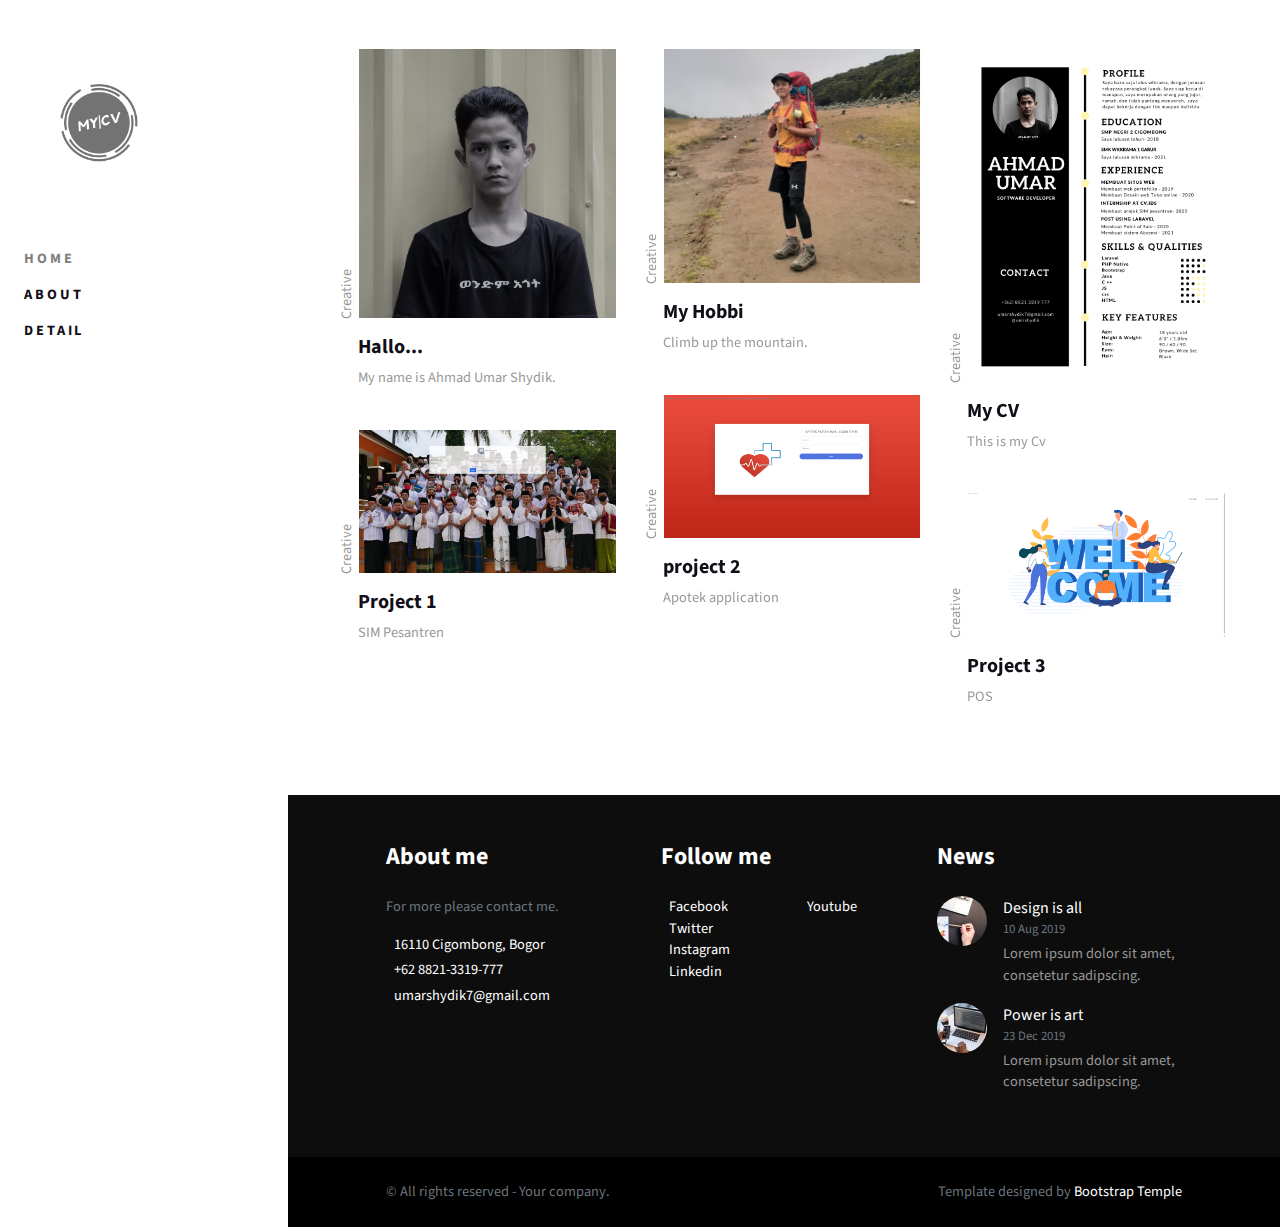
==== index.html @ 27495685 "awalan" ====
<!DOCTYPE html>
<html>
  <head>
    <meta charset="utf-8">
    <meta http-equiv="X-UA-Compatible" content="IE=edge">
    <title>Umar | Portofolio</title>
    <meta name="description" content="">
    <meta name="viewport" content="width=device-width, initial-scale=1">
    <meta name="robots" content="all,follow">
    <!-- Bootstrap CSS-->
    <link rel="stylesheet" href="vendor/bootstrap/css/bootstrap.min.css">
    <!-- Lightbox CSS-->
    <link rel="stylesheet" href="vendor/lightbox2/css/lightbox.min.css">
    <!-- Google fonts-->
    <link rel="stylesheet" href="https://fonts.googleapis.com/css?family=Source+Sans+Pro:400,700&amp;display=swap">
    <!-- theme stylesheet-->
    <link rel="stylesheet" href="css/style.default.css" id="theme-stylesheet">
    <!-- Custom stylesheet - for your changes-->
    <link rel="stylesheet" href="css/custom.css">
    <!-- Favicon-->
    <link rel="shortcut icon" href="img/favicon.png">
    <!-- Tweaks for older IEs--><!--[if lt IE 9]>
        <script src="https://oss.maxcdn.com/html5shiv/3.7.3/html5shiv.min.js"></script>
        <script src="https://oss.maxcdn.com/respond/1.4.2/respond.min.js"></script><![endif]-->
  </head>
  <body>
    <div class="sidebar">
      <div class="sidebar-inner d-flex flex-column">
        <div class="px-4 py-5"><a href="index.html"><img src="img/mycv (1).png" alt="" width="150"></a></div>
        <div class="sidebar-menu-holder flex-grow-1">
          <ul class="sidebar-menu list-unstyled">
            <li class="mb-2 pb-1">
              <!-- Link--><a class="sidebar-link h6 text-uppercase letter-spacing-2 font-weight-bold text-small active" href="index.html">Home</a>
            </li>
            <li class="mb-2 pb-1">
              <!-- Link--><a class="sidebar-link h6 text-uppercase letter-spacing-2 font-weight-bold text-small" href="text.html">About</a>
            </li>
            <li class="mb-2 pb-1">
              <!-- Link--><a class="sidebar-link h6 text-uppercase letter-spacing-2 font-weight-bold text-small" href="detail.html">Detail</a>
            </li>
          </ul>
        </div>
        <div class="px-4 py-3">
          <ul class="list-inline list-social mb-3">
            <li class="list-inline-item"><a class="reset-anchor" href="https://www.facebook.com/ahmadumar.sidik.5"><i class="fab fa-facebook-f"></i></a></li>
            <li class="list-inline-item"><a class="reset-anchor" href="https://twitter.com/umar38993152"><i class="fab fa-twitter"></i></a></li>
            <li class="list-inline-item"><a class="reset-anchor" href="https://www.instagram.com/umrshydik/"><i class="fab fa-instagram"></i></a></li>
            <li class="list-inline-item"><a class="reset-anchor" href="https://www.linkedin.com/in/umar-shydik-56b2a6204/"><i class="fab fa-linkedin"></i></a></li>
            
          </ul>
        </div>
      </div>
    </div>
    <div class="page-holder">
      <div class="px-4 d-block d-lg-none">
        <!-- navbar-->
        <header class="header">
          <nav class="navbar navbar-expand-lg navbar-light px-0">
            <button class="navbar-toggler navbar-toggler-right text-sm text-uppercase" type="button" data-toggle="collapse" data-target="#navbarSupportedContent" aria-expanded="false" aria-label="Toggle navigation">
              <svg class="svg-icon svg-icon-heavy svg-icon-sm text-dark">
                <use xlink:href="#menu-hamburger-1"> </use>
              </svg>
            </button><a class="navbar-brand" href="index.html"><img src="img/logo.svg" alt="" width="50"></a>
          </nav>
        </header>
      </div>
      <div class="px-4 py-5">
        <div class="container-fluid">
          <div class="masonry-wrapper">
            <div class="col-lg-4 col-md-6 grid-item mb-4">
              <div class="listing-item">
                <div class="position-relative">
                  <ul class="list-inline listing-tags m-0">
                    <li class="list-inline-item"><a class="reset-anchor font-weight-normal text-gray text-small" href="detail.html">Creative</a></li>
                  </ul><a class="reset-anchor d-block listing-img-holder" href="detail.html"><img class="img-fluid" src="img/portofolio.jpg" alt="">
                    <p class="mb-0 text-primary small d-flex align-items-center listing-btn"> <span>Look inside</span>
                      <svg class="svg-icon text-primary svg-icon-sm ml-2">
                        <use xlink:href="#arrow-right-1"> </use>
                      </svg>
                    </p></a>
                </div>
                <div class="py-3"><a class="reset-anchor" href="detail.html">
                    <h2 class="h5 listing-item-heading">Hallo...</h2></a>
                  <p class="text-small mb-0 listing-item-description">My name is Ahmad Umar Shydik.</p>
                </div>
              </div>
            </div>
            <div class="col-lg-4 col-md-6 grid-item mb-4">
              <div class="listing-item">
                <div class="position-relative">
                  <ul class="list-inline listing-tags m-0">
                    <li class="list-inline-item"><a class="reset-anchor font-weight-normal text-gray text-small" href="detail.html">Creative</a></li>
                  </ul><a class="reset-anchor d-block listing-img-holder" href="detail.html"><img class="img-fluid" src="img/saya.jpg" alt="">
                    <p class="mb-0 text-primary small d-flex align-items-center listing-btn"> <span>Look inside</span>
                      <svg class="svg-icon text-primary svg-icon-sm ml-2">
                        <use xlink:href="#arrow-right-1"> </use>
                      </svg>
                    </p></a>
                </div>
                <div class="py-3"><a class="reset-anchor" href="detail.html">
                    <h2 class="h5 listing-item-heading">My Hobbi</h2></a>
                  <p class="text-small mb-0 listing-item-description">Climb up the mountain.</p>
                </div>
              </div>
            </div>
            <div class="col-lg-4 col-md-6 grid-item mb-4">
              <div class="listing-item">
                <div class="position-relative">
                  <ul class="list-inline listing-tags m-0">
                    <li class="list-inline-item"><a class="reset-anchor font-weight-normal text-gray text-small" href="detail.html">Creative</a></li>
                  </ul><a class="reset-anchor d-block listing-img-holder" href="detail.html"><img class="img-fluid" src="img/CV.png" alt="">
                    <p class="mb-0 text-primary small d-flex align-items-center listing-btn"> <span>Look inside</span>
                      <svg class="svg-icon text-primary svg-icon-sm ml-2">
                        <use xlink:href="#arrow-right-1"> </use>
                      </svg>
                    </p></a>
                </div>
                <div class="py-3"><a class="reset-anchor" href="detail.html">
                    <h2 class="h5 listing-item-heading">My CV</h2></a>
                  <p class="text-small mb-0 listing-item-description">This is my Cv</p>
                </div>
              </div>
            </div>
            <div class="col-lg-4 col-md-6 grid-item mb-4">
              <div class="listing-item">
                <div class="position-relative">
                  <ul class="list-inline listing-tags m-0">
                    <li class="list-inline-item"><a class="reset-anchor font-weight-normal text-gray text-small" href="detail.html">Creative</a></li>
                  </ul><a class="reset-anchor d-block listing-img-holder" href="detail.html"><img class="img-fluid" src="img/4.png" alt="">
                    <p class="mb-0 text-primary small d-flex align-items-center listing-btn"> <span>Look inside</span>
                      <svg class="svg-icon text-primary svg-icon-sm ml-2">
                        <use xlink:href="#arrow-right-1"> </use>
                      </svg>
                    </p></a>
                </div>
                <div class="py-3"><a class="reset-anchor" href="detail.html">
                    <h2 class="h5 listing-item-heading">project 2</h2></a>
                  <p class="text-small mb-0 listing-item-description">Apotek application</p>
                </div>
              </div>
            </div>
            <div class="col-lg-4 col-md-6 grid-item mb-4">
              <div class="listing-item">
                <div class="position-relative">
                  <ul class="list-inline listing-tags m-0">
                    <li class="list-inline-item"><a class="reset-anchor font-weight-normal text-gray text-small" href="detail.html">Creative</a></li>
                  </ul><a class="reset-anchor d-block listing-img-holder" href="detail.html"><img class="img-fluid" src="img/1.png" alt="">
                    <p class="mb-0 text-primary small d-flex align-items-center listing-btn"> <span>Look inside</span>
                      <svg class="svg-icon text-primary svg-icon-sm ml-2">
                        <use xlink:href="#arrow-right-1"> </use>
                      </svg>
                    </p></a>
                </div>
                <div class="py-3"><a class="reset-anchor" href="detail.html">
                    <h2 class="h5 listing-item-heading">Project 1</h2></a>
                  <p class="text-small mb-0 listing-item-description">SIM Pesantren</p>
                </div>
              </div>
            </div>
            <div class="col-lg-4 col-md-6 grid-item mb-4">
              <div class="listing-item">
                <div class="position-relative">
                  <ul class="list-inline listing-tags m-0">
                    <li class="list-inline-item"><a class="reset-anchor font-weight-normal text-gray text-small" href="detail.html">Creative</a></li>
                  </ul><a class="reset-anchor d-block listing-img-holder" href="detail.html"><img class="img-fluid" src="img/3.png" alt="">
                    <p class="mb-0 text-primary small d-flex align-items-center listing-btn"> <span>Look inside</span>
                      <svg class="svg-icon text-primary svg-icon-sm ml-2">
                        <use xlink:href="#arrow-right-1"> </use>
                      </svg>  
                    </p></a>
                </div>
                <div class="py-3"><a class="reset-anchor" href="detail.html">
                    <h2 class="h5 listing-item-heading">Project 3</h2></a>
                  <p class="text-small mb-0 listing-item-description">POS</p>
                </div>
              </div>
            </div>
            
          </div>
        </div>
      </div>
      <footer class="text-muted" style="background: #0d0d0d">
        <div class="container-fluid py-5">
          <div class="row">
            <div class="col-lg-10 mx-auto">
              <div class="row">
                <div class="col-lg-4 mb-4 mb-lg-0">
                  <h2 class="h4 text-white mb-4">About me</h2>
                  <p class="text-small">For more please contact me.</p>
                  <ul class="list-unstyled text-small mb-0 text-white">
                    <li class="mb-1"><a class="reset-anchor" href="#"> <i class="fas fa-globe-americas text-muted mr-2 fa-fw"></i>16110 Cigombong, Bogor</a></li>
                    <li class="mb-1"><a class="reset-anchor" href="#"> <i class="fas fa-mobile text-muted mr-2 fa-fw"></i>+62 8821-3319-777</a></li>
                    <li class="mb-1"><a class="reset-anchor" href="#"> <i class="fas fa-envelope text-muted mr-2 fa-fw"></i>umarshydik7@gmail.com</a></li>
                  </ul>
                </div>
                <div class="col-lg-4 mb-4 mb-lg-0">               
                  <h2 class="h4 text-white mb-4">Follow me</h2>
                  <ul class="list-inline">
                    <div class="row text-white text-small">
                      <div class="col-6">
                        <ul class="list-unstyled">
                          <li><a class="reset-anchor" href="https://www.facebook.com/ahmadumar.sidik.5"><i class="fab fa-facebook-f mr-2 mb-2 fa-fw"></i>Facebook</a></li>
                          <li><a class="reset-anchor" href="https://twitter.com/umar38993152"><i class="fab fa-twitter mr-2 mb-2 fa-fw"></i>Twitter</a></li>
                          <li><a class="reset-anchor" href="https://www.instagram.com/umrshydik/"><i class="fab fa-instagram mr-2 mb-2 fa-fw"></i>Instagram</a></li>
                          <li><a class="reset-anchor" href="https://www.linkedin.com/in/umar-shydik-56b2a6204/"><i class="fab fa-linkedin-in mr-2 mb-2 fa-fw"></i>Linkedin</a></li>
                        </ul>
                      </div>
                      <div class="col-6">
                        <ul class="list-unstyled">
                          <li><a class="reset-anchor" href="https://www.youtube.com/channel/UCBKnIHSTcSckIRyFkG6NkLw"><i class="fab fa-youtube mr-2 mb-2 fa-fw"></i>Youtube</a></li>
                        </ul>
                      </div>
                    </div>
                  </ul>
                </div>
                <div class="col-lg-4 mb-4 mb-lg-0">
                  <h2 class="h4 text-white mb-4">News</h2>
                  <ul class="list-unstyled mb-0">
                    <li><a class="reset-anchor" href="#"> 
                        <div class="media"><img class="rounded-circle" src="img/news-1.jpg" alt="" width="50">
                          <div class="ml-3 media-body">
                            <p class="text-white mb-0">Design is all</p>
                            <p class="small mb-1">10 Aug 2019</p>
                            <p class="text-gray text-small">Lorem ipsum dolor sit amet, consetetur sadipscing.</p>
                          </div>
                        </div></a></li>
                    <li><a class="reset-anchor" href="#"> 
                        <div class="media"><img class="rounded-circle" src="img/news-2.jpg" alt="" width="50">
                          <div class="ml-3 media-body">
                            <p class="text-white mb-0">Power is art</p>
                            <p class="small mb-1">23 Dec 2019</p>
                            <p class="text-gray text-small">Lorem ipsum dolor sit amet, consetetur sadipscing.</p>
                          </div>
                        </div></a></li>
                  </ul>
                </div>
              </div>
            </div>
          </div>
        </div>
        <div class="bg-dark py-4">
          <div class="container-fluid">
            <div class="row">
              <div class="col-lg-10 mx-auto">
                <div class="row text-white">
                  <div class="col-md-6 text-center text-md-left">
                    <p class="text-small mb-3 mb-md-0"><span class="text-muted">&copy; All rights reserved - Your company.</span></p>
                  </div>
                  <div class="col-md-6 text-center text-md-right">
                    <p class="text-small mb-0">
                      <!-- You are completely free to use this template for your personal use or as a work for your client as long as you keep the link at the template footer pointing to our partner and us.-->
                      <!-- If you would prefer removing the backlink from the theme footer, please purchase the attribution-free license at the theme page at https://bootstraptemple.com.                            --><span class="text-muted">Template designed by </span><a class="reset-anchor" href="https://bootstraptemple.com/p/minimal-bootstrap-creative-portfolio">Bootstrap Temple</a>
                    </p>
                  </div>
                </div>
              </div>
            </div>
          </div>
        </div>
      </footer>
    </div>
    <!-- JavaScript files-->
    <script src="vendor/jquery/jquery.min.js"></script>
    <script src="vendor/bootstrap/js/bootstrap.bundle.min.js"></script>
    <script src="vendor/masonry-layout/masonry.pkgd.min.js"></script>
    <script src="vendor/imagesloaded/imagesloaded.pkgd.min.js"></script>
    <script src="vendor/lightbox2/js/lightbox.min.js"></script>
    <script src="js/front.js"></script>
    <script>
      // ------------------------------------------------------- //
      //   Inject SVG Sprite - 
      //   see more here 
      //   https://css-tricks.com/ajaxing-svg-sprite/
      // ------------------------------------------------------ //
      function injectSvgSprite(path) {
      
          var ajax = new XMLHttpRequest();
          ajax.open("GET", path, true);
          ajax.send();
          ajax.onload = function(e) {
          var div = document.createElement("div");
          div.className = 'd-none';
          div.innerHTML = ajax.responseText;
          document.body.insertBefore(div, document.body.childNodes[0]);
          }
      }
      // this is set to BootstrapTemple website as you cannot 
      // inject local SVG sprite (using only 'icons/orion-svg-sprite.svg' path)
      // while using file:// protocol
      // pls don't forget to change to your domain :)
      injectSvgSprite('https://bootstraptemple.com/files/icons/orion-svg-sprite.svg'); 
      
    </script>
    <!-- FontAwesome CSS - loading as last, so it doesn't block rendering-->
    <link rel="stylesheet" href="https://use.fontawesome.com/releases/v5.7.1/css/all.css" integrity="sha384-fnmOCqbTlWIlj8LyTjo7mOUStjsKC4pOpQbqyi7RrhN7udi9RwhKkMHpvLbHG9Sr" crossorigin="anonymous">
  </body>
</html>
---- css/style.default.css ----
/*
=========================================
=========================================

   Minimal | Bootstrap portfolio template

=========================================
========================================= */
/*
*
* ==========================================
* GENERAL
* ==========================================
*
*/
.text-small {
  font-size: 0.9rem !important;
}

body {
  overflow-x: hidden;
}

.page-holder {
  width: calc(100% - $sidebar-width);
  margin-left: 18rem;
  min-height: 100vh;
  -webkit-transition: all 0.3s linear;
  transition: all 0.3s linear;
}

@media (max-width: 991.98px) {
  .page-holder {
    width: 100%;
    margin-left: 0;
  }
}

.page-holder.active {
  width: calc(100% - $sidebar-width);
  margin-left: 18rem;
}

/*
*
* ==========================================
* SIDEBAR
* ==========================================
*
*/
.sidebar {
  width: 18rem;
  height: 100vh;
  height: calc(var(--vh, 1vh) * 100);
  position: fixed;
  top: 0;
  left: 0;
  -webkit-transition: all 0.3s linear;
  transition: all 0.3s linear;
}

.sidebar-inner {
  width: 100%;
  height: 100%;
  background: white;
}

@media (max-width: 991.98px) {
  .sidebar {
    margin-left: -18rem;
  }
}

.sidebar.active {
  margin-left: 0;
}

.sidebar-link {
  padding: 0.7rem 1.5rem 0.2rem;
  color: #120e18;
  border-bottom-right-radius: 0;
  -webkit-transition: all 0.3s;
  transition: all 0.3s;
  position: relative;
}

.sidebar-link.active {
  color:grey;
}

.sidebar-link.active, .sidebar-link.active:hover, .sidebar-link.active:focus {
  text-decoration: none;
}

.sidebar-link:hover, .sidebar-link:focus {
  text-decoration: none;
  background: white;
}

.listing-item {
  padding-left: 1rem;
}

.listing-item-description {
  color: #999;
}

.listing-item-heading {
  -webkit-transition: all 0.3s;
  transition: all 0.3s;
}

.listing-item .listing-tags {
  -webkit-transform: rotate(-90deg);
  transform: rotate(-90deg);
  -webkit-transform-origin: bottom left;
  transform-origin: bottom left;
  position: absolute;
  bottom: 0;
  left: 0;
}

.listing-item:hover .listing-img-holder::before {
  border: 10px solid white;
}

.listing-item:hover .listing-item-heading {
  color: gray;
}

.listing-item:hover .listing-btn {
  -webkit-transform: none;
  transform: none;
  opacity: 1;
}

.listing-img-holder {
  position: relative;
}

.listing-img-holder::before {
  content: '';
  display: block;
  position: absolute;
  top: 0;
  right: 0;
  bottom: 0;
  left: 0;
  border: 1px solid white;
  -webkit-transition: all 0.3s;
  transition: all 0.3s;
}

.listing-img-holder .listing-btn {
  position: absolute;
  bottom: -1rem;
  right: 0.5rem;
  opacity: 0;
  -webkit-transition: all 0.3s;
  transition: all 0.3s;
  -webkit-transform: translate(-0.5rem, 0.5rem);
  transform: translate(-0.5rem, 0.5rem);
}

.social-share-link {
  border-radius: 30rem;
  background: #f8f9fa;
  height: 40px;
  padding: 0 16px 0 5px;
  display: block;
  display: -webkit-box;
  display: flex;
  -webkit-box-align: center;
  align-items: center;
  text-transform: uppercase;
  font-weight: bold;
  font-size: 0.9rem;
}

.social-share-link i {
  width: 30px;
  height: 30px;
  border-radius: 50%;
  background: white;
  display: -webkit-box;
  display: flex;
  -webkit-box-align: center;
  align-items: center;
  -webkit-box-pack: center;
  justify-content: center;
  font-weight: normal;
}

.social-share-link:hover {
  color: #fff;
}

.social-share-link.facebook:hover {
  background: #3b5999;
  color: #fff;
}

.social-share-link.facebook:hover i {
  color: #3b5999;
}

.social-share-link.twitter:hover {
  background: #55acee;
  color: #fff;
}

.social-share-link.twitter:hover i {
  color: #55acee;
}

.social-share-link.instagram:hover {
  background: #e4405f;
  color: #fff;
}

.social-share-link.instagram:hover i {
  color: #e4405f;
}

strong {
  font-weight: 700;
}

/*
* ===================================================
*    Custom Orion Icons
* ===================================================
*/
.svg-icon {
  width: 32px;
  height: 32px;
  vertical-align: text-bottom;
  stroke: currentColor;
  stroke-width: 3;
  --layer1: currentColor;
  --layer2: currentColor;
  --layer3: currentColor;
}

.svg-icon.svg-icon-light {
  stroke-width: 2;
}

.svg-icon.svg-icon-heavy {
  stroke-width: 4;
}

.svg-icon-big {
  width: 64px;
  height: 64px;
}

.svg-icon-sm {
  width: 24px;
  height: 24px;
}

/*
* ===================================================
*    Custom Bootstrapious Utils
* ===================================================
*/
/*
   Text utils
   ------------------------
*/
.text-uppercase {
  text-transform: uppercase;
  letter-spacing: 0.1em;
  letter-spacing: .1em;
}

.text-sm {
  font-size: 0.875rem;
}

.text-base {
  font-size: 1rem;
}

.text-lg {
  font-size: 1.25rem;
}

.text-shadow {
  text-shadow: 2px 2px 2px rgba(0, 0, 0, 0.1);
}

.text-shadow-primary {
  text-shadow: 2px 2px 2px rgba(239, 82, 133, 0.1);
}

.text-decoration-underline {
  text-decoration: underline;
}

.text-inherit {
  color: inherit;
}

/*
    Rounded corners - lg, sm
   ------------------------
*/
.rounded-lg {
  border-radius: 0.3rem;
}

.rounded-sm {
  border-radius: 0.2rem;
}

.rounded-xl {
  border-radius: 10rem;
}

/*
    Responsive borders - border-[breakpoint]
   ------------------------
*/
.border {
  border: 1px solid #dee2e6 !important;
}

@media (min-width: 576px) {
  .border-sm {
    border: 1px solid #dee2e6 !important;
  }
}

@media (min-width: 768px) {
  .border-md {
    border: 1px solid #dee2e6 !important;
  }
}

@media (min-width: 992px) {
  .border-lg {
    border: 1px solid #dee2e6 !important;
  }
}

@media (min-width: 1200px) {
  .border-xl {
    border: 1px solid #dee2e6 !important;
  }
}

/*
    Opacity helpers - .opacity-[1-9]
    ------------------------
*/
.opacity-1 {
  opacity: 0.1;
}

.opacity-2 {
  opacity: 0.2;
}

.opacity-3 {
  opacity: 0.3;
}

.opacity-4 {
  opacity: 0.4;
}

.opacity-5 {
  opacity: 0.5;
}

.opacity-6 {
  opacity: 0.6;
}

.opacity-7 {
  opacity: 0.7;
}

.opacity-8 {
  opacity: 0.8;
}

.opacity-9 {
  opacity: 0.9;
}

.opacity-10 {
  opacity: 1;
}

/*
    Z-index helpers - .z-index-[10-50]
    ------------------------
*/
.z-index-10 {
  z-index: 10;
}

.z-index-20 {
  z-index: 20;
}

.z-index-30 {
  z-index: 30;
}

.z-index-40 {
  z-index: 40;
}

.z-index-50 {
  z-index: 50;
}

/*
     Letter spacing helpers - .letter-spacing-[0-5]
    ------------------------
*/
.letter-spacing-0 {
  letter-spacing: 0 !important;
}

.letter-spacing-1 {
  letter-spacing: 0.1em;
}

.letter-spacing-2 {
  letter-spacing: 0.2em;
}

.letter-spacing-3 {
  letter-spacing: 0.3em;
}

.letter-spacing-4 {
  letter-spacing: 0.4em;
}

.letter-spacing-5 {
  letter-spacing: 0.5em;
}

/*
     Colours and backgrounds
    ------------------------
*/
.text-hover-primary {
  -webkit-transition: all 0.2s ease-in-out;
  transition: all 0.2s ease-in-out;
}

.text-hover-primary:focus, .text-hover-primary:hover {
  color: gray !important;
}

a.text-hover-primary {
  -webkit-transition: all 0.2s ease-in-out;
  transition: all 0.2s ease-in-out;
}

a.text-hover-primary:focus, a.text-hover-primary:hover {
  color: gray !important;
}

.bg-primary-light {
  background-color: #fdeaf0;
}

.border-primary {
  border-color: gray !important;
}

.text-hover-secondary {
  -webkit-transition: all 0.2s ease-in-out;
  transition: all 0.2s ease-in-out;
}

.text-hover-secondary:focus, .text-hover-secondary:hover {
  color: #6c757d !important;
}

a.text-hover-secondary {
  -webkit-transition: all 0.2s ease-in-out;
  transition: all 0.2s ease-in-out;
}

a.text-hover-secondary:focus, a.text-hover-secondary:hover {
  color: #6c757d !important;
}

.bg-secondary-light {
  background-color: #edeeef;
}

.border-secondary {
  border-color: #6c757d !important;
}

.text-hover-success {
  -webkit-transition: all 0.2s ease-in-out;
  transition: all 0.2s ease-in-out;
}

.text-hover-success:focus, .text-hover-success:hover {
  color: #28a745 !important;
}

a.text-hover-success {
  -webkit-transition: all 0.2s ease-in-out;
  transition: all 0.2s ease-in-out;
}

a.text-hover-success:focus, a.text-hover-success:hover {
  color: #28a745 !important;
}

.bg-success-light {
  background-color: #e5f4e9;
}

.border-success {
  border-color: #28a745 !important;
}

.text-hover-info {
  -webkit-transition: all 0.2s ease-in-out;
  transition: all 0.2s ease-in-out;
}

.text-hover-info:focus, .text-hover-info:hover {
  color: #17a2b8 !important;
}

a.text-hover-info {
  -webkit-transition: all 0.2s ease-in-out;
  transition: all 0.2s ease-in-out;
}

a.text-hover-info:focus, a.text-hover-info:hover {
  color: #17a2b8 !important;
}

.bg-info-light {
  background-color: #e3f4f6;
}

.border-info {
  border-color: #17a2b8 !important;
}

.text-hover-warning {
  -webkit-transition: all 0.2s ease-in-out;
  transition: all 0.2s ease-in-out;
}

.text-hover-warning:focus, .text-hover-warning:hover {
  color: #ffc107 !important;
}

a.text-hover-warning {
  -webkit-transition: all 0.2s ease-in-out;
  transition: all 0.2s ease-in-out;
}

a.text-hover-warning:focus, a.text-hover-warning:hover {
  color: #ffc107 !important;
}

.bg-warning-light {
  background-color: #fff8e1;
}

.border-warning {
  border-color: #ffc107 !important;
}

.text-hover-danger {
  -webkit-transition: all 0.2s ease-in-out;
  transition: all 0.2s ease-in-out;
}

.text-hover-danger:focus, .text-hover-danger:hover {
  color: gray !important;
}

a.text-hover-danger {
  -webkit-transition: all 0.2s ease-in-out;
  transition: all 0.2s ease-in-out;
}

a.text-hover-danger:focus, a.text-hover-danger:hover {
  color: gray !important;
}

.bg-danger-light {
  background-color: #fbe7e9;
}

.border-danger {
  border-color: gray !important;
}

.text-hover-light {
  -webkit-transition: all 0.2s ease-in-out;
  transition: all 0.2s ease-in-out;
}

.text-hover-light:focus, .text-hover-light:hover {
  color: #f8f9fa !important;
}

a.text-hover-light {
  -webkit-transition: all 0.2s ease-in-out;
  transition: all 0.2s ease-in-out;
}

a.text-hover-light:focus, a.text-hover-light:hover {
  color: #f8f9fa !important;
}

.bg-light-light {
  background-color: #fefefe;
}

.border-light {
  border-color: #f8f9fa !important;
}

.text-hover-dark {
  -webkit-transition: all 0.2s ease-in-out;
  transition: all 0.2s ease-in-out;
}

.text-hover-dark:focus, .text-hover-dark:hover {
  color: #000 !important;
}

a.text-hover-dark {
  -webkit-transition: all 0.2s ease-in-out;
  transition: all 0.2s ease-in-out;
}

a.text-hover-dark:focus, a.text-hover-dark:hover {
  color: #000 !important;
}

.bg-dark-light {
  background-color: #e0e0e0;
}

.border-dark {
  border-color: #000 !important;
}

.bg-gray-100 {
  background: #f8f9fa !important;
}

.text-gray-100 {
  color: #f8f9fa;
}

.bg-gray-200 {
  background: #e9ecef !important;
}

.text-gray-200 {
  color: #e9ecef;
}

.bg-gray-300 {
  background: #dee2e6 !important;
}

.text-gray-300 {
  color: #dee2e6;
}

.bg-gray-400 {
  background: #ced4da !important;
}

.text-gray-400 {
  color: #ced4da;
}

.bg-gray-500 {
  background: #adb5bd !important;
}

.text-gray-500 {
  color: #adb5bd;
}

.bg-gray-600 {
  background: #6c757d !important;
}

.text-gray-600 {
  color: #6c757d;
}

.bg-gray-700 {
  background: #495057 !important;
}

.text-gray-700 {
  color: #495057;
}

.bg-gray-800 {
  background: #343a40 !important;
}

.text-gray-800 {
  color: #343a40;
}

.bg-gray-900 {
  background: #212529 !important;
}

.text-gray-900 {
  color: #212529;
}

.badge-primary-light {
  color: gray;
  background-color: #fdeaf0;
}

.badge-secondary-light {
  color: #6c757d;
  background-color: #edeeef;
}

.badge-success-light {
  color: #28a745;
  background-color: #e5f4e9;
}

.badge-info-light {
  color: #17a2b8;
  background-color: #e3f4f6;
}

.badge-warning-light {
  color: #ffc107;
  background-color: #fff8e1;
}

.badge-danger-light {
  color: gray;
  background-color: #fbe7e9;
}

.badge-light-light {
  color: #f8f9fa;
  background-color: #fefefe;
}

.badge-dark-light {
  color: #000;
  background-color: #e0e0e0;
}

/*
     Transparent overlays
    ------------------------
*/
.overlay-content {
  position: relative;
  z-index: 20;
}

@media (min-width: 576px) {
  .light-overlay-sm,
  .overlay-hover-light-sm {
    position: relative;
  }
  .light-overlay-sm::after,
  .overlay-hover-light-sm::after {
    position: absolute;
    top: 0;
    left: 0;
    width: 100%;
    height: 100%;
    content: ' ';
    background: #fff;
  }
}

@media (min-width: 576px) {
  .overlay-hover-light-sm::after {
    -webkit-transition: opacity 0.15s linear;
    transition: opacity 0.15s linear;
    opacity: 0;
  }
}

@media (min-width: 576px) {
  .light-overlay-sm::after,
  .overlay-hover-light-sm:hover::after {
    opacity: .4;
  }
}

@media (min-width: 576px) {
  .light-overlay-sm-0::after,
  .overlay-hover-light-sm-0:hover::after {
    display: none;
  }
}

.dark-overlay-sm {
  position: relative;
}

@media (min-width: 576px) {
  .dark-overlay-sm::after {
    position: absolute;
    top: 0;
    left: 0;
    width: 100%;
    height: 100%;
    content: ' ';
    opacity: .4;
    background: #000;
  }
}

@media (min-width: 576px) {
  .dark-overlay-sm-0::after {
    display: none;
  }
}

@media (min-width: 768px) {
  .light-overlay-md,
  .overlay-hover-light-md {
    position: relative;
  }
  .light-overlay-md::after,
  .overlay-hover-light-md::after {
    position: absolute;
    top: 0;
    left: 0;
    width: 100%;
    height: 100%;
    content: ' ';
    background: #fff;
  }
}

@media (min-width: 768px) {
  .overlay-hover-light-md::after {
    -webkit-transition: opacity 0.15s linear;
    transition: opacity 0.15s linear;
    opacity: 0;
  }
}

@media (min-width: 768px) {
  .light-overlay-md::after,
  .overlay-hover-light-md:hover::after {
    opacity: .4;
  }
}

@media (min-width: 768px) {
  .light-overlay-md-0::after,
  .overlay-hover-light-md-0:hover::after {
    display: none;
  }
}

.dark-overlay-md {
  position: relative;
}

@media (min-width: 768px) {
  .dark-overlay-md::after {
    position: absolute;
    top: 0;
    left: 0;
    width: 100%;
    height: 100%;
    content: ' ';
    opacity: .4;
    background: #000;
  }
}

@media (min-width: 768px) {
  .dark-overlay-md-0::after {
    display: none;
  }
}

@media (min-width: 992px) {
  .light-overlay-lg,
  .overlay-hover-light-lg {
    position: relative;
  }
  .light-overlay-lg::after,
  .overlay-hover-light-lg::after {
    position: absolute;
    top: 0;
    left: 0;
    width: 100%;
    height: 100%;
    content: ' ';
    background: #fff;
  }
}

@media (min-width: 992px) {
  .overlay-hover-light-lg::after {
    -webkit-transition: opacity 0.15s linear;
    transition: opacity 0.15s linear;
    opacity: 0;
  }
}

@media (min-width: 992px) {
  .light-overlay-lg::after,
  .overlay-hover-light-lg:hover::after {
    opacity: .4;
  }
}

@media (min-width: 992px) {
  .light-overlay-lg-0::after,
  .overlay-hover-light-lg-0:hover::after {
    display: none;
  }
}

.dark-overlay-lg {
  position: relative;
}

@media (min-width: 992px) {
  .dark-overlay-lg::after {
    position: absolute;
    top: 0;
    left: 0;
    width: 100%;
    height: 100%;
    content: ' ';
    opacity: .4;
    background: #000;
  }
}

@media (min-width: 992px) {
  .dark-overlay-lg-0::after {
    display: none;
  }
}

@media (min-width: 1200px) {
  .light-overlay-xl,
  .overlay-hover-light-xl {
    position: relative;
  }
  .light-overlay-xl::after,
  .overlay-hover-light-xl::after {
    position: absolute;
    top: 0;
    left: 0;
    width: 100%;
    height: 100%;
    content: ' ';
    background: #fff;
  }
}

@media (min-width: 1200px) {
  .overlay-hover-light-xl::after {
    -webkit-transition: opacity 0.15s linear;
    transition: opacity 0.15s linear;
    opacity: 0;
  }
}

@media (min-width: 1200px) {
  .light-overlay-xl::after,
  .overlay-hover-light-xl:hover::after {
    opacity: .4;
  }
}

@media (min-width: 1200px) {
  .light-overlay-xl-0::after,
  .overlay-hover-light-xl-0:hover::after {
    display: none;
  }
}

.dark-overlay-xl {
  position: relative;
}

@media (min-width: 1200px) {
  .dark-overlay-xl::after {
    position: absolute;
    top: 0;
    left: 0;
    width: 100%;
    height: 100%;
    content: ' ';
    opacity: .4;
    background: #000;
  }
}

@media (min-width: 1200px) {
  .dark-overlay-xl-0::after {
    display: none;
  }
}

.light-overlay,
.overlay-hover-light {
  position: relative;
}

.light-overlay::after,
.overlay-hover-light::after {
  position: absolute;
  top: 0;
  left: 0;
  width: 100%;
  height: 100%;
  content: ' ';
  background: #fff;
}

.overlay-hover-light::after {
  -webkit-transition: opacity 0.15s linear;
  transition: opacity 0.15s linear;
  opacity: 0;
}

.light-overlay::after,
.overlay-hover-light:hover::after {
  opacity: .4;
}

.light-overlay-0::after,
.overlay-hover-light-0:hover::after {
  display: none;
}

.dark-overlay {
  position: relative;
}

.dark-overlay::after {
  position: absolute;
  top: 0;
  left: 0;
  width: 100%;
  height: 100%;
  content: ' ';
  opacity: .4;
  background: #000;
}

.dark-overlay-0::after {
  display: none;
}

/*
     Other
    ------------------------
*/
.overflow-visible {
  overflow: visible !important;
}

.shadow-0 {
  box-shadow: none !important;
}

.reset-anchor {
  color: inherit;
  -webkit-transition: all 0.3s;
  transition: all 0.3s;
}

.reset-anchor:hover, .reset-anchor:focus {
  color: gray;
  text-decoration: none;
}

.text-gray {
  color: #999 !important;
}

/*

=====================
STYLE SWITCHER FOR DEMO
=====================

*/
#style-switch-button {
  position: fixed;
  bottom: 120px;
  left: 0px;
  border-radius: 0;
  z-index: 2;
}

#style-switch {
  width: 300px;
  padding: 20px;
  position: fixed;
  bottom: 160px;
  left: 0;
  background: #fff;
  border: solid 1px #ced4da;
  z-index: 2000;
}

#style-switch h4 {
  color: #495057;
}

/* ========================================= 
   
      THEMING OF THE BOOTSTRAP COMPONENTS           

   ========================================= 
   
    1 - NAVBAR
    2 - BUTTONS
    3 - TYPE
    4 - PAGINATION
    5 - UTILITIES
    6 - FORMS
    7 - CODE
    8 - NAV
    9 - CARD
    10 - DROPDOWNS
   
*/
/*
 * 1. NAVBAR
 */
.navbar {
  padding: 0.5rem 1rem;
}

.navbar-brand {
  display: inline-block;
  padding-top: 0.3125rem;
  padding-bottom: 0.3125rem;
  margin-right: 1rem;
  font-size: 1.25rem;
}

.navbar-toggler {
  padding: 0.25rem 0.75rem;
  font-size: 0.875rem;
  line-height: 1;
  border: 1px solid transparent;
  border-radius: 0.25rem;
}

.navbar-light .navbar-brand {
  color: rgba(0, 0, 0, 0.9);
}

.navbar-light .navbar-brand:hover, .navbar-light .navbar-brand:focus {
  color: rgba(0, 0, 0, 0.9);
}

.navbar-light .navbar-nav .nav-link {
  color: rgba(0, 0, 0, 0.5);
}

.navbar-light .navbar-nav .nav-link:hover, .navbar-light .navbar-nav .nav-link:focus {
  color: rgba(0, 0, 0, 0.7);
}

.navbar-light .navbar-nav .nav-link.disabled {
  color: rgba(0, 0, 0, 0.3);
}

.navbar-light .navbar-nav .show > .nav-link,
.navbar-light .navbar-nav .active > .nav-link,
.navbar-light .navbar-nav .nav-link.show,
.navbar-light .navbar-nav .nav-link.active {
  color: rgba(0, 0, 0, 0.9);
}

.navbar-light .navbar-toggler {
  color: rgba(0, 0, 0, 0.5);
  border-color: transparent;
}

.navbar-light .navbar-toggler-icon {
  background-image: url("data:image/svg+xml;charset=utf8,%3Csvg viewBox='0 0 30 30' xmlns='http://www.w3.org/2000/svg'%3E%3Cpath stroke='rgba(0, 0, 0, 0.5)' stroke-width='2' stroke-linecap='round' stroke-miterlimit='10' d='M4 7h22M4 15h22M4 23h22'/%3E%3C/svg%3E");
}

.navbar-light .navbar-text {
  color: rgba(0, 0, 0, 0.5);
}

.navbar-dark .navbar-brand {
  color: #fff;
}

.navbar-dark .navbar-brand:hover, .navbar-dark .navbar-brand:focus {
  color: #fff;
}

.navbar-dark .navbar-nav .nav-link {
  color: rgba(255, 255, 255, 0.5);
}

.navbar-dark .navbar-nav .nav-link:hover, .navbar-dark .navbar-nav .nav-link:focus {
  color: rgba(255, 255, 255, 0.75);
}

.navbar-dark .navbar-nav .nav-link.disabled {
  color: rgba(255, 255, 255, 0.25);
}

.navbar-dark .navbar-nav .show > .nav-link,
.navbar-dark .navbar-nav .active > .nav-link,
.navbar-dark .navbar-nav .nav-link.show,
.navbar-dark .navbar-nav .nav-link.active {
  color: #fff;
}

.navbar-dark .navbar-toggler {
  color: rgba(255, 255, 255, 0.5);
  border-color: rgba(255, 255, 255, 0.1);
}

.navbar-dark .navbar-toggler-icon {
  background-image: url("data:image/svg+xml;charset=utf8,%3Csvg viewBox='0 0 30 30' xmlns='http://www.w3.org/2000/svg'%3E%3Cpath stroke='rgba(255, 255, 255, 0.5)' stroke-width='2' stroke-linecap='round' stroke-miterlimit='10' d='M4 7h22M4 15h22M4 23h22'/%3E%3C/svg%3E");
}

.navbar-dark .navbar-text {
  color: rgba(255, 255, 255, 0.5);
}

/*
 * 2. BUTTONS
 */
.btn {
  font-weight: 400;
  border: 1px solid transparent;
  padding: 0.375rem 1.5rem;
  font-size: 1rem;
  line-height: 1.5;
  border-radius: 0.25rem;
  -webkit-transition: color 0.15s ease-in-out, background-color 0.15s ease-in-out, border-color 0.15s ease-in-out, box-shadow 0.15s ease-in-out;
  transition: color 0.15s ease-in-out, background-color 0.15s ease-in-out, border-color 0.15s ease-in-out, box-shadow 0.15s ease-in-out;
}

@media screen and (prefers-reduced-motion: reduce) {
  .btn {
    -webkit-transition: none;
    transition: none;
  }
}

.btn:focus, .btn.focus {
  box-shadow: 0 0 0 0.2rem rgba(239, 82, 133, 0.25);
}

.btn.disabled, .btn:disabled {
  opacity: 0.65;
}

.btn:not(:disabled):not(.disabled):active, .btn:not(:disabled):not(.disabled).active {
  background-image: none;
}

.btn-link {
  font-weight: 400;
  color: gray;
}

.btn-link:hover {
  color: #e01557;
  text-decoration: underline;
}

.btn-link:focus, .btn-link.focus {
  text-decoration: underline;
}

.btn-link:disabled, .btn-link.disabled {
  color: #6c757d;
}

.btn-primary {
  color: #fff;
  background-color: gray;
  border-color: gray;
}

.btn-primary:hover {
  color: #fff;
  background-color: #ec2f6c;
  border-color: #eb2364;
}

.btn-primary:focus, .btn-primary.focus {
  box-shadow: 0 0 0 0.2rem rgba(239, 82, 133, 0.5);
}

.btn-primary.disabled, .btn-primary:disabled {
  color: #fff;
  background-color: gray;
  border-color: gray;
}

.btn-primary:not(:disabled):not(.disabled):active, .btn-primary:not(:disabled):not(.disabled).active,
.show > .btn-primary.dropdown-toggle {
  color: #fff;
  background-color: #eb2364;
  border-color: #ea185c;
}

.btn-primary:not(:disabled):not(.disabled):active:focus, .btn-primary:not(:disabled):not(.disabled).active:focus,
.show > .btn-primary.dropdown-toggle:focus {
  box-shadow: 0 0 0 0.2rem rgba(239, 82, 133, 0.5);
}

.btn-secondary {
  color: #fff;
  background-color: #6c757d;
  border-color: #6c757d;
}

.btn-secondary:hover {
  color: #fff;
  background-color: #5a6268;
  border-color: #545b62;
}

.btn-secondary:focus, .btn-secondary.focus {
  box-shadow: 0 0 0 0.2rem rgba(108, 117, 125, 0.5);
}

.btn-secondary.disabled, .btn-secondary:disabled {
  color: #fff;
  background-color: #6c757d;
  border-color: #6c757d;
}

.btn-secondary:not(:disabled):not(.disabled):active, .btn-secondary:not(:disabled):not(.disabled).active,
.show > .btn-secondary.dropdown-toggle {
  color: #fff;
  background-color: #545b62;
  border-color: #4e555b;
}

.btn-secondary:not(:disabled):not(.disabled):active:focus, .btn-secondary:not(:disabled):not(.disabled).active:focus,
.show > .btn-secondary.dropdown-toggle:focus {
  box-shadow: 0 0 0 0.2rem rgba(108, 117, 125, 0.5);
}

.btn-success {
  color: #fff;
  background-color: #28a745;
  border-color: #28a745;
}

.btn-success:hover {
  color: #fff;
  background-color: #218838;
  border-color: #1e7e34;
}

.btn-success:focus, .btn-success.focus {
  box-shadow: 0 0 0 0.2rem rgba(40, 167, 69, 0.5);
}

.btn-success.disabled, .btn-success:disabled {
  color: #fff;
  background-color: #28a745;
  border-color: #28a745;
}

.btn-success:not(:disabled):not(.disabled):active, .btn-success:not(:disabled):not(.disabled).active,
.show > .btn-success.dropdown-toggle {
  color: #fff;
  background-color: #1e7e34;
  border-color: #1c7430;
}

.btn-success:not(:disabled):not(.disabled):active:focus, .btn-success:not(:disabled):not(.disabled).active:focus,
.show > .btn-success.dropdown-toggle:focus {
  box-shadow: 0 0 0 0.2rem rgba(40, 167, 69, 0.5);
}

.btn-info {
  color: #fff;
  background-color: #17a2b8;
  border-color: #17a2b8;
}

.btn-info:hover {
  color: #fff;
  background-color: #138496;
  border-color: #117a8b;
}

.btn-info:focus, .btn-info.focus {
  box-shadow: 0 0 0 0.2rem rgba(23, 162, 184, 0.5);
}

.btn-info.disabled, .btn-info:disabled {
  color: #fff;
  background-color: #17a2b8;
  border-color: #17a2b8;
}

.btn-info:not(:disabled):not(.disabled):active, .btn-info:not(:disabled):not(.disabled).active,
.show > .btn-info.dropdown-toggle {
  color: #fff;
  background-color: #117a8b;
  border-color: #10707f;
}

.btn-info:not(:disabled):not(.disabled):active:focus, .btn-info:not(:disabled):not(.disabled).active:focus,
.show > .btn-info.dropdown-toggle:focus {
  box-shadow: 0 0 0 0.2rem rgba(23, 162, 184, 0.5);
}

.btn-warning {
  color: #212529;
  background-color: #ffc107;
  border-color: #ffc107;
}

.btn-warning:hover {
  color: #212529;
  background-color: #e0a800;
  border-color: #d39e00;
}

.btn-warning:focus, .btn-warning.focus {
  box-shadow: 0 0 0 0.2rem rgba(255, 193, 7, 0.5);
}

.btn-warning.disabled, .btn-warning:disabled {
  color: #212529;
  background-color: #ffc107;
  border-color: #ffc107;
}

.btn-warning:not(:disabled):not(.disabled):active, .btn-warning:not(:disabled):not(.disabled).active,
.show > .btn-warning.dropdown-toggle {
  color: #212529;
  background-color: #d39e00;
  border-color: #c69500;
}

.btn-warning:not(:disabled):not(.disabled):active:focus, .btn-warning:not(:disabled):not(.disabled).active:focus,
.show > .btn-warning.dropdown-toggle:focus {
  box-shadow: 0 0 0 0.2rem rgba(255, 193, 7, 0.5);
}

.btn-danger {
  color: #fff;
  background-color: gray;
  border-color: gray;
}

.btn-danger:hover {
  color: #fff;
  background-color: #c82333;
  border-color: #bd2130;
}

.btn-danger:focus, .btn-danger.focus {
  box-shadow: 0 0 0 0.2rem rgba(220, 53, 69, 0.5);
}

.btn-danger.disabled, .btn-danger:disabled {
  color: #fff;
  background-color: gray;
  border-color: gray;
}

.btn-danger:not(:disabled):not(.disabled):active, .btn-danger:not(:disabled):not(.disabled).active,
.show > .btn-danger.dropdown-toggle {
  color: #fff;
  background-color: #bd2130;
  border-color: #b21f2d;
}

.btn-danger:not(:disabled):not(.disabled):active:focus, .btn-danger:not(:disabled):not(.disabled).active:focus,
.show > .btn-danger.dropdown-toggle:focus {
  box-shadow: 0 0 0 0.2rem rgba(220, 53, 69, 0.5);
}

.btn-light {
  color: #212529;
  background-color: #f8f9fa;
  border-color: #f8f9fa;
}

.btn-light:hover {
  color: #212529;
  background-color: #e2e6ea;
  border-color: #dae0e5;
}

.btn-light:focus, .btn-light.focus {
  box-shadow: 0 0 0 0.2rem rgba(248, 249, 250, 0.5);
}

.btn-light.disabled, .btn-light:disabled {
  color: #212529;
  background-color: #f8f9fa;
  border-color: #f8f9fa;
}

.btn-light:not(:disabled):not(.disabled):active, .btn-light:not(:disabled):not(.disabled).active,
.show > .btn-light.dropdown-toggle {
  color: #212529;
  background-color: #dae0e5;
  border-color: #d3d9df;
}

.btn-light:not(:disabled):not(.disabled):active:focus, .btn-light:not(:disabled):not(.disabled).active:focus,
.show > .btn-light.dropdown-toggle:focus {
  box-shadow: 0 0 0 0.2rem rgba(248, 249, 250, 0.5);
}

.btn-dark {
  color: #fff;
  background-color: #000;
  border-color: #000;
}

.btn-dark:hover {
  color: #fff;
  background-color: black;
  border-color: black;
}

.btn-dark:focus, .btn-dark.focus {
  box-shadow: 0 0 0 0.2rem rgba(0, 0, 0, 0.5);
}

.btn-dark.disabled, .btn-dark:disabled {
  color: #fff;
  background-color: #000;
  border-color: #000;
}

.btn-dark:not(:disabled):not(.disabled):active, .btn-dark:not(:disabled):not(.disabled).active,
.show > .btn-dark.dropdown-toggle {
  color: #fff;
  background-color: black;
  border-color: black;
}

.btn-dark:not(:disabled):not(.disabled):active:focus, .btn-dark:not(:disabled):not(.disabled).active:focus,
.show > .btn-dark.dropdown-toggle:focus {
  box-shadow: 0 0 0 0.2rem rgba(0, 0, 0, 0.5);
}

.btn-outline-primary {
  color: gray;
  background-color: transparent;
  background-image: none;
  border-color: gray;
}

.btn-outline-primary:hover {
  color: #fff;
  background-color: gray;
  border-color: gray;
}

.btn-outline-primary:focus, .btn-outline-primary.focus {
  box-shadow: 0 0 0 0.2rem rgba(239, 82, 133, 0.5);
}

.btn-outline-primary.disabled, .btn-outline-primary:disabled {
  color: gray;
  background-color: transparent;
}

.btn-outline-primary:not(:disabled):not(.disabled):active, .btn-outline-primary:not(:disabled):not(.disabled).active,
.show > .btn-outline-primary.dropdown-toggle {
  color: #fff;
  background-color: gray;
  border-color: gray;
}

.btn-outline-primary:not(:disabled):not(.disabled):active:focus, .btn-outline-primary:not(:disabled):not(.disabled).active:focus,
.show > .btn-outline-primary.dropdown-toggle:focus {
  box-shadow: 0 0 0 0.2rem rgba(239, 82, 133, 0.5);
}

.btn-outline-secondary {
  color: #6c757d;
  background-color: transparent;
  background-image: none;
  border-color: #6c757d;
}

.btn-outline-secondary:hover {
  color: #fff;
  background-color: #6c757d;
  border-color: #6c757d;
}

.btn-outline-secondary:focus, .btn-outline-secondary.focus {
  box-shadow: 0 0 0 0.2rem rgba(108, 117, 125, 0.5);
}

.btn-outline-secondary.disabled, .btn-outline-secondary:disabled {
  color: #6c757d;
  background-color: transparent;
}

.btn-outline-secondary:not(:disabled):not(.disabled):active, .btn-outline-secondary:not(:disabled):not(.disabled).active,
.show > .btn-outline-secondary.dropdown-toggle {
  color: #fff;
  background-color: #6c757d;
  border-color: #6c757d;
}

.btn-outline-secondary:not(:disabled):not(.disabled):active:focus, .btn-outline-secondary:not(:disabled):not(.disabled).active:focus,
.show > .btn-outline-secondary.dropdown-toggle:focus {
  box-shadow: 0 0 0 0.2rem rgba(108, 117, 125, 0.5);
}

.btn-outline-success {
  color: #28a745;
  background-color: transparent;
  background-image: none;
  border-color: #28a745;
}

.btn-outline-success:hover {
  color: #fff;
  background-color: #28a745;
  border-color: #28a745;
}

.btn-outline-success:focus, .btn-outline-success.focus {
  box-shadow: 0 0 0 0.2rem rgba(40, 167, 69, 0.5);
}

.btn-outline-success.disabled, .btn-outline-success:disabled {
  color: #28a745;
  background-color: transparent;
}

.btn-outline-success:not(:disabled):not(.disabled):active, .btn-outline-success:not(:disabled):not(.disabled).active,
.show > .btn-outline-success.dropdown-toggle {
  color: #fff;
  background-color: #28a745;
  border-color: #28a745;
}

.btn-outline-success:not(:disabled):not(.disabled):active:focus, .btn-outline-success:not(:disabled):not(.disabled).active:focus,
.show > .btn-outline-success.dropdown-toggle:focus {
  box-shadow: 0 0 0 0.2rem rgba(40, 167, 69, 0.5);
}

.btn-outline-info {
  color: #17a2b8;
  background-color: transparent;
  background-image: none;
  border-color: #17a2b8;
}

.btn-outline-info:hover {
  color: #fff;
  background-color: #17a2b8;
  border-color: #17a2b8;
}

.btn-outline-info:focus, .btn-outline-info.focus {
  box-shadow: 0 0 0 0.2rem rgba(23, 162, 184, 0.5);
}

.btn-outline-info.disabled, .btn-outline-info:disabled {
  color: #17a2b8;
  background-color: transparent;
}

.btn-outline-info:not(:disabled):not(.disabled):active, .btn-outline-info:not(:disabled):not(.disabled).active,
.show > .btn-outline-info.dropdown-toggle {
  color: #fff;
  background-color: #17a2b8;
  border-color: #17a2b8;
}

.btn-outline-info:not(:disabled):not(.disabled):active:focus, .btn-outline-info:not(:disabled):not(.disabled).active:focus,
.show > .btn-outline-info.dropdown-toggle:focus {
  box-shadow: 0 0 0 0.2rem rgba(23, 162, 184, 0.5);
}

.btn-outline-warning {
  color: #ffc107;
  background-color: transparent;
  background-image: none;
  border-color: #ffc107;
}

.btn-outline-warning:hover {
  color: #fff;
  background-color: #ffc107;
  border-color: #ffc107;
}

.btn-outline-warning:focus, .btn-outline-warning.focus {
  box-shadow: 0 0 0 0.2rem rgba(255, 193, 7, 0.5);
}

.btn-outline-warning.disabled, .btn-outline-warning:disabled {
  color: #ffc107;
  background-color: transparent;
}

.btn-outline-warning:not(:disabled):not(.disabled):active, .btn-outline-warning:not(:disabled):not(.disabled).active,
.show > .btn-outline-warning.dropdown-toggle {
  color: #212529;
  background-color: #ffc107;
  border-color: #ffc107;
}

.btn-outline-warning:not(:disabled):not(.disabled):active:focus, .btn-outline-warning:not(:disabled):not(.disabled).active:focus,
.show > .btn-outline-warning.dropdown-toggle:focus {
  box-shadow: 0 0 0 0.2rem rgba(255, 193, 7, 0.5);
}

.btn-outline-danger {
  color: gray;
  background-color: transparent;
  background-image: none;
  border-color: gray;
}

.btn-outline-danger:hover {
  color: #fff;
  background-color: gray;
  border-color: gray;
}

.btn-outline-danger:focus, .btn-outline-danger.focus {
  box-shadow: 0 0 0 0.2rem rgba(220, 53, 69, 0.5);
}

.btn-outline-danger.disabled, .btn-outline-danger:disabled {
  color: gray;
  background-color: transparent;
}

.btn-outline-danger:not(:disabled):not(.disabled):active, .btn-outline-danger:not(:disabled):not(.disabled).active,
.show > .btn-outline-danger.dropdown-toggle {
  color: #fff;
  background-color: gray;
  border-color: gray;
}

.btn-outline-danger:not(:disabled):not(.disabled):active:focus, .btn-outline-danger:not(:disabled):not(.disabled).active:focus,
.show > .btn-outline-danger.dropdown-toggle:focus {
  box-shadow: 0 0 0 0.2rem rgba(220, 53, 69, 0.5);
}

.btn-outline-light {
  color: #f8f9fa;
  background-color: transparent;
  background-image: none;
  border-color: #f8f9fa;
}

.btn-outline-light:hover {
  color: #fff;
  background-color: #f8f9fa;
  border-color: #f8f9fa;
}

.btn-outline-light:focus, .btn-outline-light.focus {
  box-shadow: 0 0 0 0.2rem rgba(248, 249, 250, 0.5);
}

.btn-outline-light.disabled, .btn-outline-light:disabled {
  color: #f8f9fa;
  background-color: transparent;
}

.btn-outline-light:not(:disabled):not(.disabled):active, .btn-outline-light:not(:disabled):not(.disabled).active,
.show > .btn-outline-light.dropdown-toggle {
  color: #212529;
  background-color: #f8f9fa;
  border-color: #f8f9fa;
}

.btn-outline-light:not(:disabled):not(.disabled):active:focus, .btn-outline-light:not(:disabled):not(.disabled).active:focus,
.show > .btn-outline-light.dropdown-toggle:focus {
  box-shadow: 0 0 0 0.2rem rgba(248, 249, 250, 0.5);
}

.btn-outline-dark {
  color: #000;
  background-color: transparent;
  background-image: none;
  border-color: #000;
}

.btn-outline-dark:hover {
  color: #fff;
  background-color: #000;
  border-color: #000;
}

.btn-outline-dark:focus, .btn-outline-dark.focus {
  box-shadow: 0 0 0 0.2rem rgba(0, 0, 0, 0.5);
}

.btn-outline-dark.disabled, .btn-outline-dark:disabled {
  color: #000;
  background-color: transparent;
}

.btn-outline-dark:not(:disabled):not(.disabled):active, .btn-outline-dark:not(:disabled):not(.disabled).active,
.show > .btn-outline-dark.dropdown-toggle {
  color: #fff;
  background-color: #000;
  border-color: #000;
}

.btn-outline-dark:not(:disabled):not(.disabled):active:focus, .btn-outline-dark:not(:disabled):not(.disabled).active:focus,
.show > .btn-outline-dark.dropdown-toggle:focus {
  box-shadow: 0 0 0 0.2rem rgba(0, 0, 0, 0.5);
}

.btn-lg {
  padding: 0.5rem 2rem;
  font-size: 1.25rem;
  line-height: 1.5;
  border-radius: 0.3rem;
}

.btn-sm {
  padding: 0.25rem 1rem;
  font-size: 0.875rem;
  line-height: 1.5;
  border-radius: 0.2rem;
}

/*
 * 3. TYPE  
 */
body {
  font-family: "Source Sans Pro", sans-serif;
  font-size: 1rem;
  font-weight: 400;
  line-height: 1.5;
  color: #120e18;
  background-color: white;
}

a {
  color: gray;
  text-decoration: none;
}

a:hover, a:focus {
  color: #e01557;
  text-decoration: underline;
}

h1,
h2,
h3,
h4,
h5,
h6,
.h1,
.h2,
.h3,
.h4,
.h5,
.h6 {
  margin-bottom: 0.5rem;
  font-family: inherit;
  font-weight: 700;
  line-height: 1.2;
  color: inherit;
}

h1,
.h1 {
  font-size: 2.5rem;
}

h2,
.h2 {
  font-size: 2rem;
}

h3,
.h3 {
  font-size: 1.75rem;
}

h4,
.h4 {
  font-size: 1.5rem;
}

h5,
.h5 {
  font-size: 1.25rem;
}

h6,
.h6 {
  font-size: 1rem;
}

.lead {
  font-size: 1.25rem;
  font-weight: 300;
}

.display-1 {
  font-size: 6rem;
  font-weight: 300;
  line-height: 1.2;
}

.display-2 {
  font-size: 5.5rem;
  font-weight: 300;
  line-height: 1.2;
}

.display-3 {
  font-size: 4.5rem;
  font-weight: 300;
  line-height: 1.2;
}

.display-4 {
  font-size: 3.5rem;
  font-weight: 300;
  line-height: 1.2;
}

hr {
  border-top: 1px solid rgba(0, 0, 0, 0.1);
}

small,
.small {
  font-size: 80%;
  font-weight: 400;
}

mark,
.mark {
  padding: 0.2em;
  background-color: #fcf8e3;
}

.blockquote {
  padding: 0.5rem 1rem;
  margin-bottom: 2rem;
  font-size: 1rem;
  border-left: 5px solid gray;
}

.blockquote-footer {
  color: #adb5bd;
}

.blockquote-footer::before {
  content: "\2014 \00A0";
}

.text-primary {
  color: gray !important;
}

a.text-primary:hover, a.text-primary:focus {
  color: #eb2364 !important;
}

/*
 * 4. PAGINATION
 */
.page-item:first-child .page-link {
  border-top-left-radius: 0.25rem;
  border-bottom-left-radius: 0.25rem;
}

.page-item:last-child .page-link {
  border-top-right-radius: 0.25rem;
  border-bottom-right-radius: 0.25rem;
}

.page-item.active .page-link {
  color: #fff;
  background-color: gray;
  border-color: gray;
}

.page-item.disabled .page-link {
  color: #6c757d;
  background-color: #fff;
  border-color: #dee2e6;
}

.page-link {
  padding: 0.5rem 0.75rem;
  line-height: 1.25;
  color: gray;
  background-color: #fff;
  border: 1px solid #dee2e6;
}

.page-link:hover {
  z-index: 2;
  color: #e01557;
  text-decoration: none;
  background-color: #e9ecef;
  border-color: #dee2e6;
}

.page-link:focus {
  z-index: 2;
  outline: 0;
  box-shadow: 0 0 0 0.2rem rgba(239, 82, 133, 0.25);
}

.pagination-lg .page-link {
  padding: 0.75rem 1.5rem;
  font-size: 1.25rem;
  line-height: 1.5;
}

.pagination-lg .page-item:first-child .page-link {
  border-top-left-radius: 0.3rem;
  border-bottom-left-radius: 0.3rem;
}

.pagination-lg .page-item:last-child .page-link {
  border-top-right-radius: 0.3rem;
  border-bottom-right-radius: 0.3rem;
}

.pagination-sm .page-link {
  padding: 0.25rem 0.5rem;
  font-size: 0.875rem;
  line-height: 1.5;
}

.pagination-sm .page-item:first-child .page-link {
  border-top-left-radius: 0.2rem;
  border-bottom-left-radius: 0.2rem;
}

.pagination-sm .page-item:last-child .page-link {
  border-top-right-radius: 0.2rem;
  border-bottom-right-radius: 0.2rem;
}

/*
* 5. UTILITIES
*/
.bg-primary {
  background-color: gray !important;
}

a.bg-primary:hover, a.bg-primary:focus,
button.bg-primary:hover,
button.bg-primary:focus {
  background-color: #eb2364 !important;
}

.bg-secondary {
  background-color: #6c757d !important;
}

a.bg-secondary:hover, a.bg-secondary:focus,
button.bg-secondary:hover,
button.bg-secondary:focus {
  background-color: #545b62 !important;
}

.bg-success {
  background-color: #28a745 !important;
}

a.bg-success:hover, a.bg-success:focus,
button.bg-success:hover,
button.bg-success:focus {
  background-color: #1e7e34 !important;
}

.bg-info {
  background-color: #17a2b8 !important;
}

a.bg-info:hover, a.bg-info:focus,
button.bg-info:hover,
button.bg-info:focus {
  background-color: #117a8b !important;
}

.bg-warning {
  background-color: #ffc107 !important;
}

a.bg-warning:hover, a.bg-warning:focus,
button.bg-warning:hover,
button.bg-warning:focus {
  background-color: #d39e00 !important;
}

.bg-danger {
  background-color: gray !important;
}

a.bg-danger:hover, a.bg-danger:focus,
button.bg-danger:hover,
button.bg-danger:focus {
  background-color: #bd2130 !important;
}

.bg-light {
  background-color: #f8f9fa !important;
}

a.bg-light:hover, a.bg-light:focus,
button.bg-light:hover,
button.bg-light:focus {
  background-color: #dae0e5 !important;
}

.bg-dark {
  background-color: #000 !important;
}

a.bg-dark:hover, a.bg-dark:focus,
button.bg-dark:hover,
button.bg-dark:focus {
  background-color: black !important;
}

.border-primary {
  border-color: gray !important;
}

.border-secondary {
  border-color: #6c757d !important;
}

.border-success {
  border-color: #28a745 !important;
}

.border-info {
  border-color: #17a2b8 !important;
}

.border-warning {
  border-color: #ffc107 !important;
}

.border-danger {
  border-color: gray !important;
}

.border-light {
  border-color: #f8f9fa !important;
}

.border-dark {
  border-color: #000 !important;
}

.text-primary {
  color: gray !important;
}

a.text-primary:hover, a.text-primary:focus {
  color: #eb2364 !important;
}

.text-secondary {
  color: #6c757d !important;
}

a.text-secondary:hover, a.text-secondary:focus {
  color: #545b62 !important;
}

.text-success {
  color: #28a745 !important;
}

a.text-success:hover, a.text-success:focus {
  color: #1e7e34 !important;
}

.text-info {
  color: #17a2b8 !important;
}

a.text-info:hover, a.text-info:focus {
  color: #117a8b !important;
}

.text-warning {
  color: #ffc107 !important;
}

a.text-warning:hover, a.text-warning:focus {
  color: #d39e00 !important;
}

.text-danger {
  color: gray !important;
}

a.text-danger:hover, a.text-danger:focus {
  color: #bd2130 !important;
}

.text-light {
  color: #f8f9fa !important;
}

a.text-light:hover, a.text-light:focus {
  color: #dae0e5 !important;
}

.text-dark {
  color: #000 !important;
}

a.text-dark:hover, a.text-dark:focus {
  color: black !important;
}

.badge-primary {
  color: #fff;
  background-color: gray;
}

.badge-primary[href]:hover, .badge-primary[href]:focus {
  color: #fff;
  text-decoration: none;
  background-color: #eb2364;
}

.badge-secondary {
  color: #fff;
  background-color: #6c757d;
}

.badge-secondary[href]:hover, .badge-secondary[href]:focus {
  color: #fff;
  text-decoration: none;
  background-color: #545b62;
}

.badge-success {
  color: #fff;
  background-color: #28a745;
}

.badge-success[href]:hover, .badge-success[href]:focus {
  color: #fff;
  text-decoration: none;
  background-color: #1e7e34;
}

.badge-info {
  color: #fff;
  background-color: #17a2b8;
}

.badge-info[href]:hover, .badge-info[href]:focus {
  color: #fff;
  text-decoration: none;
  background-color: #117a8b;
}

.badge-warning {
  color: #212529;
  background-color: #ffc107;
}

.badge-warning[href]:hover, .badge-warning[href]:focus {
  color: #212529;
  text-decoration: none;
  background-color: #d39e00;
}

.badge-danger {
  color: #fff;
  background-color: gray;
}

.badge-danger[href]:hover, .badge-danger[href]:focus {
  color: #fff;
  text-decoration: none;
  background-color: #bd2130;
}

.badge-light {
  color: #212529;
  background-color: #f8f9fa;
}

.badge-light[href]:hover, .badge-light[href]:focus {
  color: #212529;
  text-decoration: none;
  background-color: #dae0e5;
}

.badge-dark {
  color: #fff;
  background-color: #000;
}

.badge-dark[href]:hover, .badge-dark[href]:focus {
  color: #fff;
  text-decoration: none;
  background-color: black;
}

.shadow-sm {
  box-shadow: 0 0.125rem 0.25rem rgba(0, 0, 0, 0.075) !important;
}

.shadow {
  box-shadow: 0 0.5rem 1rem rgba(0, 0, 0, 0.15) !important;
}

.shadow-lg {
  box-shadow: 0 1rem 3rem rgba(0, 0, 0, 0.175) !important;
}

/*
  * 6. FORMS
  */
.form-control {
  padding: 0.375rem 1.5rem;
  font-size: 1rem;
  line-height: 1.5;
  color: #495057;
  background-color: #fff;
  border: 1px solid #ced4da;
  border-radius: 0.25rem;
  -webkit-transition: border-color 0.15s ease-in-out, box-shadow 0.15s ease-in-out;
  transition: border-color 0.15s ease-in-out, box-shadow 0.15s ease-in-out;
}

@media screen and (prefers-reduced-motion: reduce) {
  .form-control {
    -webkit-transition: none;
    transition: none;
  }
}

.form-control::-ms-expand {
  background-color: transparent;
  border: 0;
}

.form-control:focus {
  color: #495057;
  background-color: #fff;
  border-color: #fac7d7;
  outline: 0;
  box-shadow: 0 0 0 0.2rem rgba(239, 82, 133, 0.25);
}

.form-control::-webkit-input-placeholder {
  color: #6c757d;
}

.form-control::-moz-placeholder {
  color: #6c757d;
}

.form-control:-ms-input-placeholder {
  color: #6c757d;
}

.form-control::-ms-input-placeholder {
  color: #6c757d;
}

.form-control::placeholder {
  color: #6c757d;
}

.form-control:disabled, .form-control[readonly] {
  background-color: #e9ecef;
}

select.form-control:not([size]):not([multiple]) {
  height: calc(2.25rem + 2px);
}

select.form-control:focus::-ms-value {
  color: #495057;
  background-color: #fff;
}

.form-control-sm {
  padding: 0.25rem 1rem;
  font-size: 0.875rem;
  line-height: 1.5;
  border-radius: 0.2rem;
}

select.form-control-sm:not([size]):not([multiple]) {
  height: calc(1.8125rem + 2px);
}

.form-control-lg {
  padding: 0.5rem 2rem;
  font-size: 1.25rem;
  line-height: 1.5;
  border-radius: 0.3rem;
}

select.form-control-lg:not([size]):not([multiple]) {
  height: calc(2.875rem + 2px);
}

.valid-feedback {
  display: none;
  width: 100%;
  margin-top: 0.25rem;
  font-size: 80%;
  color: #28a745;
}

.valid-tooltip {
  position: absolute;
  top: 100%;
  z-index: 5;
  display: none;
  max-width: 100%;
  padding: .5rem;
  margin-top: .1rem;
  font-size: .875rem;
  line-height: 1;
  color: #fff;
  background-color: rgba(40, 167, 69, 0.8);
  border-radius: .2rem;
}

.was-validated .form-control:valid, .form-control.is-valid, .was-validated
.custom-select:valid,
.custom-select.is-valid {
  border-color: #28a745;
}

.was-validated .form-control:valid:focus, .form-control.is-valid:focus, .was-validated
.custom-select:valid:focus,
.custom-select.is-valid:focus {
  border-color: #28a745;
  box-shadow: 0 0 0 0.2rem rgba(40, 167, 69, 0.25);
}

.was-validated .form-control:valid ~ .valid-feedback,
.was-validated .form-control:valid ~ .valid-tooltip, .form-control.is-valid ~ .valid-feedback,
.form-control.is-valid ~ .valid-tooltip, .was-validated
.custom-select:valid ~ .valid-feedback,
.was-validated
.custom-select:valid ~ .valid-tooltip,
.custom-select.is-valid ~ .valid-feedback,
.custom-select.is-valid ~ .valid-tooltip {
  display: block;
}

.was-validated .form-check-input:valid ~ .form-check-label, .form-check-input.is-valid ~ .form-check-label {
  color: #28a745;
}

.was-validated .form-check-input:valid ~ .valid-feedback,
.was-validated .form-check-input:valid ~ .valid-tooltip, .form-check-input.is-valid ~ .valid-feedback,
.form-check-input.is-valid ~ .valid-tooltip {
  display: block;
}

.was-validated .custom-control-input:valid ~ .custom-control-label, .custom-control-input.is-valid ~ .custom-control-label {
  color: #28a745;
}

.was-validated .custom-control-input:valid ~ .custom-control-label::before, .custom-control-input.is-valid ~ .custom-control-label::before {
  background-color: #71dd8a;
}

.was-validated .custom-control-input:valid ~ .valid-feedback,
.was-validated .custom-control-input:valid ~ .valid-tooltip, .custom-control-input.is-valid ~ .valid-feedback,
.custom-control-input.is-valid ~ .valid-tooltip {
  display: block;
}

.was-validated .custom-control-input:valid:checked ~ .custom-control-label::before, .custom-control-input.is-valid:checked ~ .custom-control-label::before {
  background-color: #34ce57;
}

.was-validated .custom-control-input:valid:focus ~ .custom-control-label::before, .custom-control-input.is-valid:focus ~ .custom-control-label::before {
  box-shadow: 0 0 0 1px white, 0 0 0 0.2rem rgba(40, 167, 69, 0.25);
}

.was-validated .custom-file-input:valid ~ .custom-file-label, .custom-file-input.is-valid ~ .custom-file-label {
  border-color: #28a745;
}

.was-validated .custom-file-input:valid ~ .custom-file-label::before, .custom-file-input.is-valid ~ .custom-file-label::before {
  border-color: inherit;
}

.was-validated .custom-file-input:valid ~ .valid-feedback,
.was-validated .custom-file-input:valid ~ .valid-tooltip, .custom-file-input.is-valid ~ .valid-feedback,
.custom-file-input.is-valid ~ .valid-tooltip {
  display: block;
}

.was-validated .custom-file-input:valid:focus ~ .custom-file-label, .custom-file-input.is-valid:focus ~ .custom-file-label {
  box-shadow: 0 0 0 0.2rem rgba(40, 167, 69, 0.25);
}

.invalid-feedback {
  display: none;
  width: 100%;
  margin-top: 0.25rem;
  font-size: 80%;
  color: gray;
}

.invalid-tooltip {
  position: absolute;
  top: 100%;
  z-index: 5;
  display: none;
  max-width: 100%;
  padding: .5rem;
  margin-top: .1rem;
  font-size: .875rem;
  line-height: 1;
  color: #fff;
  background-color: rgba(220, 53, 69, 0.8);
  border-radius: .2rem;
}

.was-validated .form-control:invalid, .form-control.is-invalid, .was-validated
.custom-select:invalid,
.custom-select.is-invalid {
  border-color: gray;
}

.was-validated .form-control:invalid:focus, .form-control.is-invalid:focus, .was-validated
.custom-select:invalid:focus,
.custom-select.is-invalid:focus {
  border-color: gray;
  box-shadow: 0 0 0 0.2rem rgba(220, 53, 69, 0.25);
}

.was-validated .form-control:invalid ~ .invalid-feedback,
.was-validated .form-control:invalid ~ .invalid-tooltip, .form-control.is-invalid ~ .invalid-feedback,
.form-control.is-invalid ~ .invalid-tooltip, .was-validated
.custom-select:invalid ~ .invalid-feedback,
.was-validated
.custom-select:invalid ~ .invalid-tooltip,
.custom-select.is-invalid ~ .invalid-feedback,
.custom-select.is-invalid ~ .invalid-tooltip {
  display: block;
}

.was-validated .form-check-input:invalid ~ .form-check-label, .form-check-input.is-invalid ~ .form-check-label {
  color: gray;
}

.was-validated .form-check-input:invalid ~ .invalid-feedback,
.was-validated .form-check-input:invalid ~ .invalid-tooltip, .form-check-input.is-invalid ~ .invalid-feedback,
.form-check-input.is-invalid ~ .invalid-tooltip {
  display: block;
}

.was-validated .custom-control-input:invalid ~ .custom-control-label, .custom-control-input.is-invalid ~ .custom-control-label {
  color: gray;
}

.was-validated .custom-control-input:invalid ~ .custom-control-label::before, .custom-control-input.is-invalid ~ .custom-control-label::before {
  background-color: #efa2a9;
}

.was-validated .custom-control-input:invalid ~ .invalid-feedback,
.was-validated .custom-control-input:invalid ~ .invalid-tooltip, .custom-control-input.is-invalid ~ .invalid-feedback,
.custom-control-input.is-invalid ~ .invalid-tooltip {
  display: block;
}

.was-validated .custom-control-input:invalid:checked ~ .custom-control-label::before, .custom-control-input.is-invalid:checked ~ .custom-control-label::before {
  background-color: #e4606d;
}

.was-validated .custom-control-input:invalid:focus ~ .custom-control-label::before, .custom-control-input.is-invalid:focus ~ .custom-control-label::before {
  box-shadow: 0 0 0 1px white, 0 0 0 0.2rem rgba(220, 53, 69, 0.25);
}

.was-validated .custom-file-input:invalid ~ .custom-file-label, .custom-file-input.is-invalid ~ .custom-file-label {
  border-color: gray;
}

.was-validated .custom-file-input:invalid ~ .custom-file-label::before, .custom-file-input.is-invalid ~ .custom-file-label::before {
  border-color: inherit;
}

.was-validated .custom-file-input:invalid ~ .invalid-feedback,
.was-validated .custom-file-input:invalid ~ .invalid-tooltip, .custom-file-input.is-invalid ~ .invalid-feedback,
.custom-file-input.is-invalid ~ .invalid-tooltip {
  display: block;
}

.was-validated .custom-file-input:invalid:focus ~ .custom-file-label, .custom-file-input.is-invalid:focus ~ .custom-file-label {
  box-shadow: 0 0 0 0.2rem rgba(220, 53, 69, 0.25);
}

.custom-control-input:checked ~ .custom-control-label::before {
  color: #fff;
  background-color: gray;
}

.custom-control-input:focus ~ .custom-control-label::before {
  box-shadow: 0 0 0 1px white, 0 0 0 0.2rem rgba(239, 82, 133, 0.25);
}

.custom-control-input:active ~ .custom-control-label::before {
  color: #fff;
  background-color: #fef5f8;
}

.custom-control-input:disabled ~ .custom-control-label {
  color: #6c757d;
}

.custom-control-input:disabled ~ .custom-control-label::before {
  background-color: #e9ecef;
}

.custom-checkbox .custom-control-label::before {
  border-radius: 0.25rem;
}

.custom-checkbox .custom-control-input:checked ~ .custom-control-label::before {
  background-color: gray;
}

.custom-checkbox .custom-control-input:checked ~ .custom-control-label::after {
  background-image: url("data:image/svg+xml;charset=utf8,%3Csvg xmlns='http://www.w3.org/2000/svg' viewBox='0 0 8 8'%3E%3Cpath fill='%23fff' d='M6.564.75l-3.59 3.612-1.538-1.55L0 4.26 2.974 7.25 8 2.193z'/%3E%3C/svg%3E");
}

.custom-checkbox .custom-control-input:indeterminate ~ .custom-control-label::before {
  background-color: gray;
}

.custom-checkbox .custom-control-input:indeterminate ~ .custom-control-label::after {
  background-image: url("data:image/svg+xml;charset=utf8,%3Csvg xmlns='http://www.w3.org/2000/svg' viewBox='0 0 4 4'%3E%3Cpath stroke='%23fff' d='M0 2h4'/%3E%3C/svg%3E");
}

.custom-checkbox .custom-control-input:disabled:checked ~ .custom-control-label::before {
  background-color: rgba(239, 82, 133, 0.5);
}

.custom-checkbox .custom-control-input:disabled:indeterminate ~ .custom-control-label::before {
  background-color: rgba(239, 82, 133, 0.5);
}

.custom-radio .custom-control-label::before {
  border-radius: 50%;
}

.custom-radio .custom-control-input:checked ~ .custom-control-label::before {
  background-color: gray;
}

.custom-radio .custom-control-input:checked ~ .custom-control-label::after {
  background-image: url("data:image/svg+xml;charset=utf8,%3Csvg xmlns='http://www.w3.org/2000/svg' viewBox='-4 -4 8 8'%3E%3Ccircle r='3' fill='%23fff'/%3E%3C/svg%3E");
}

.custom-radio .custom-control-input:disabled:checked ~ .custom-control-label::before {
  background-color: rgba(239, 82, 133, 0.5);
}

/*
* 7.CODE
*/
code {
  font-size: 87.5%;
  color: #e83e8c;
}

/*
* 8. NAV
*/
.nav-link {
  padding: 0.5rem 1rem;
}

.nav-link.disabled {
  color: #6c757d;
}

.nav-tabs .nav-item {
  margin-bottom: -1px;
}

.nav-tabs .nav-link {
  border: 1px solid transparent;
  border-top-left-radius: 0.25rem;
  border-top-right-radius: 0.25rem;
}

.nav-tabs .nav-link:hover, .nav-tabs .nav-link:focus {
  border-color: #e9ecef #e9ecef #dee2e6;
}

.nav-tabs .nav-link.disabled {
  color: #6c757d;
}

.nav-tabs .nav-link.active,
.nav-tabs .nav-item.show .nav-link {
  color: #495057;
  background-color: white;
}

.nav-tabs .dropdown-menu {
  margin-top: -1px;
}

.nav-pills .nav-link {
  border-radius: 0.25rem;
}

.nav-pills .nav-link.active,
.nav-pills .show > .nav-link {
  color: #fff;
  background-color: gray;
}

/*
* 9. CARD
*/
.card {
  background-color: #fff;
  border: 1px solid rgba(0, 0, 0, 0.125);
  border-radius: 0.25rem;
}

.card > .list-group:first-child .list-group-item:first-child {
  border-top-left-radius: 0.25rem;
  border-top-right-radius: 0.25rem;
}

.card > .list-group:last-child .list-group-item:last-child {
  border-bottom-right-radius: 0.25rem;
  border-bottom-left-radius: 0.25rem;
}

.card-body {
  padding: 1.25rem;
}

.card-title {
  margin-bottom: 0.75rem;
}

.card-subtitle {
  margin-top: -0.375rem;
}

.card-link + .card-link {
  margin-left: 1.25rem;
}

.card-header {
  padding: 0.75rem 1.25rem;
  background-color: rgba(0, 0, 0, 0.03);
  border-bottom: 1px solid rgba(0, 0, 0, 0.125);
}

.card-header:first-child {
  border-radius: calc(0.25rem - 1px) calc(0.25rem - 1px) 0 0;
}

.card-header-transparent {
  background-color: rgba(0, 0, 0, 0.3);
  border-bottom: none;
}

.card-footer {
  padding: 0.75rem 1.25rem;
  background-color: #f8f9fa;
  border-top: 1px solid rgba(0, 0, 0, 0.125);
}

.card-footer:last-child {
  border-radius: 0 0 calc(0.25rem - 1px) calc(0.25rem - 1px);
}

.card-header-tabs {
  margin-right: -0.625rem;
  margin-bottom: -0.75rem;
  margin-left: -0.625rem;
  border-bottom: 0;
}

.card-header-pills {
  margin-right: -0.625rem;
  margin-left: -0.625rem;
}

.card-img-overlay {
  padding: 1.25rem;
}

.card-img-overlay-opacity {
  background: rgba(0, 0, 0, 0.2);
}

.card-img {
  border-radius: calc(0.25rem - 1px);
}

.card-img-top {
  border-top-left-radius: calc(0.25rem - 1px);
  border-top-right-radius: calc(0.25rem - 1px);
}

.card-img-bottom {
  border-bottom-right-radius: calc(0.25rem - 1px);
  border-bottom-left-radius: calc(0.25rem - 1px);
}

.card-deck .card {
  margin-bottom: 15px;
}

@media (min-width: 576px) {
  .card-deck {
    margin-right: -15px;
    margin-left: -15px;
  }
  .card-deck .card {
    margin-right: 15px;
    margin-left: 15px;
  }
}

/*
* 10. DROPDOWNS
*/
.dropdown-menu {
  min-width: 10rem;
  padding: 0.5rem 0;
  margin: 0.125rem 0 0;
  font-size: 1rem;
  color: #120e18;
  background-color: #fff;
  border: 1px solid rgba(0, 0, 0, 0.15);
  border-radius: 0.25rem;
}

.dropdown-item {
  padding: 0.25rem 1.5rem;
  font-weight: 400;
  color: #212529;
}

.dropdown-item:hover, .dropdown-item:focus {
  color: #16181b;
  background-color: #f8f9fa;
}

.dropdown-item.active, .dropdown-item:active {
  color: #fff;
  background-color: gray;
}

.dropdown-item.disabled, .dropdown-item:disabled {
  color: #6c757d;
}
---- css/custom.css ----
/* your styles go here */
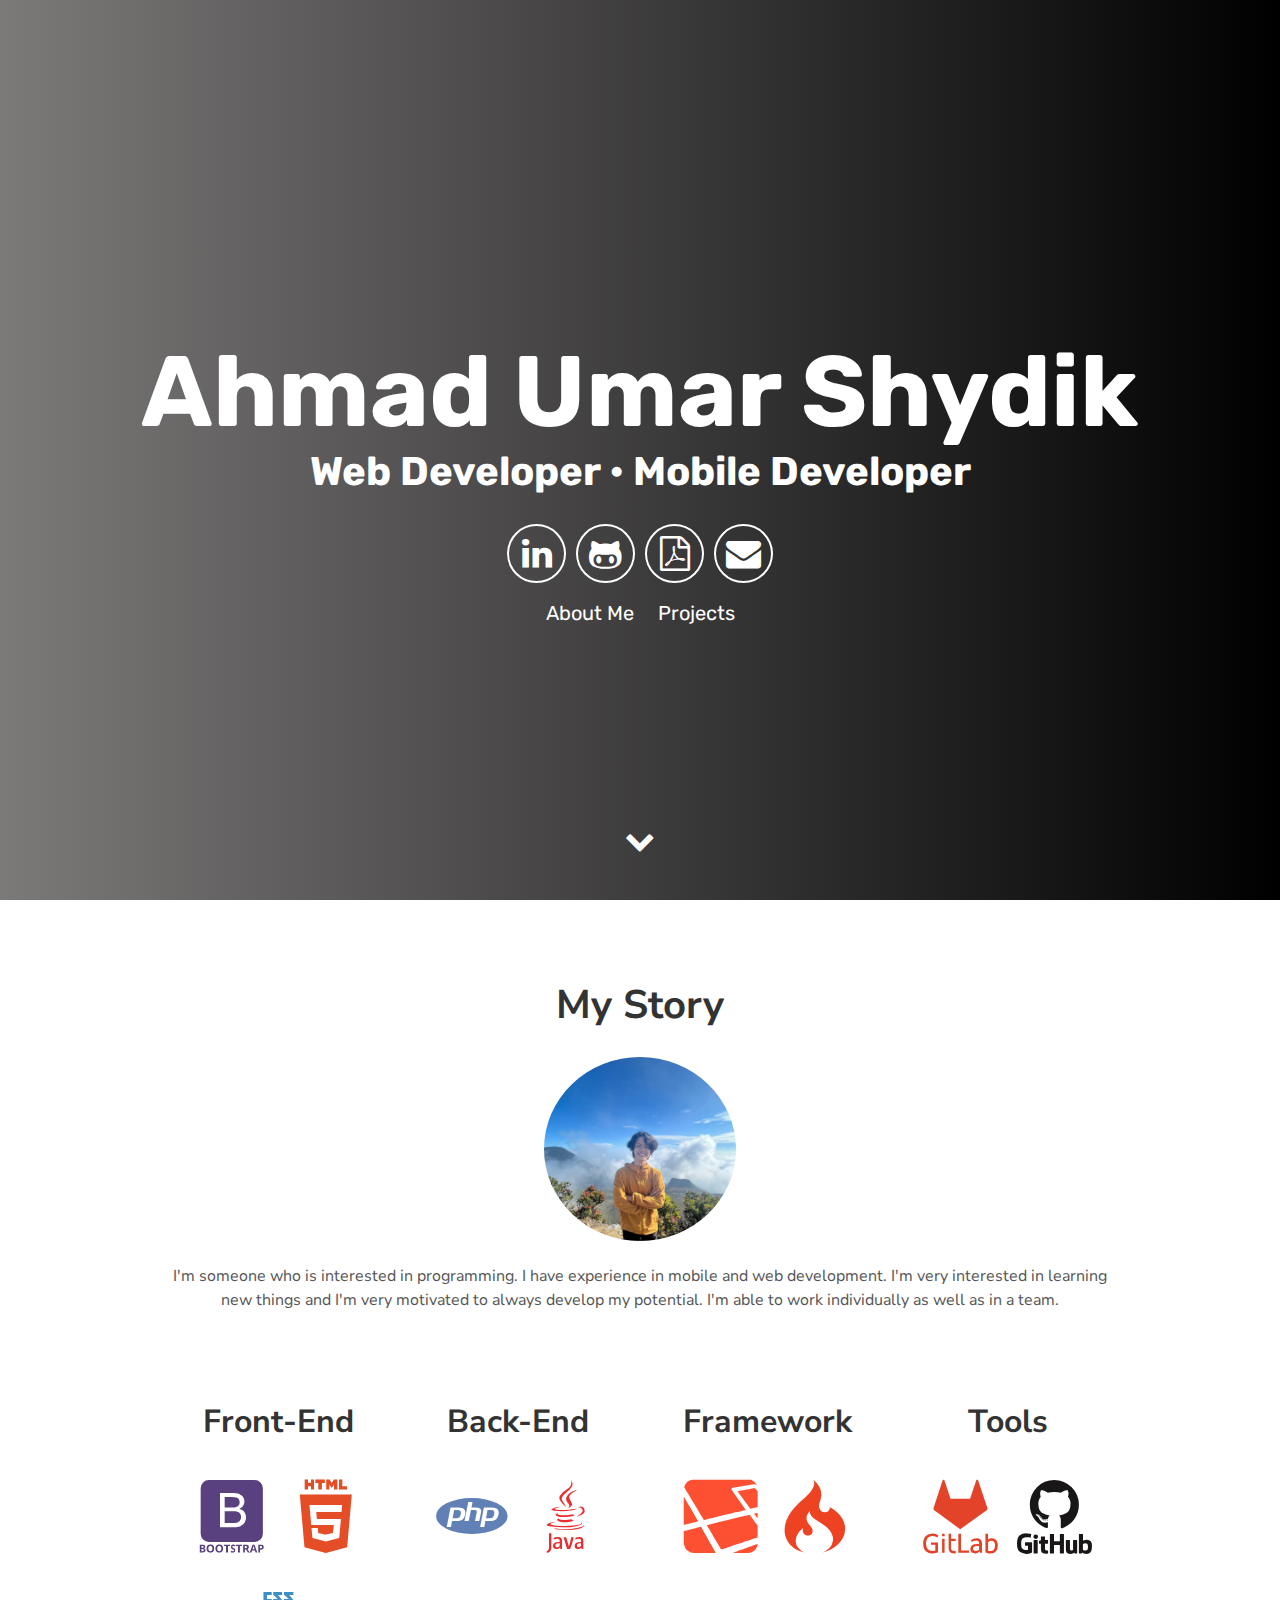
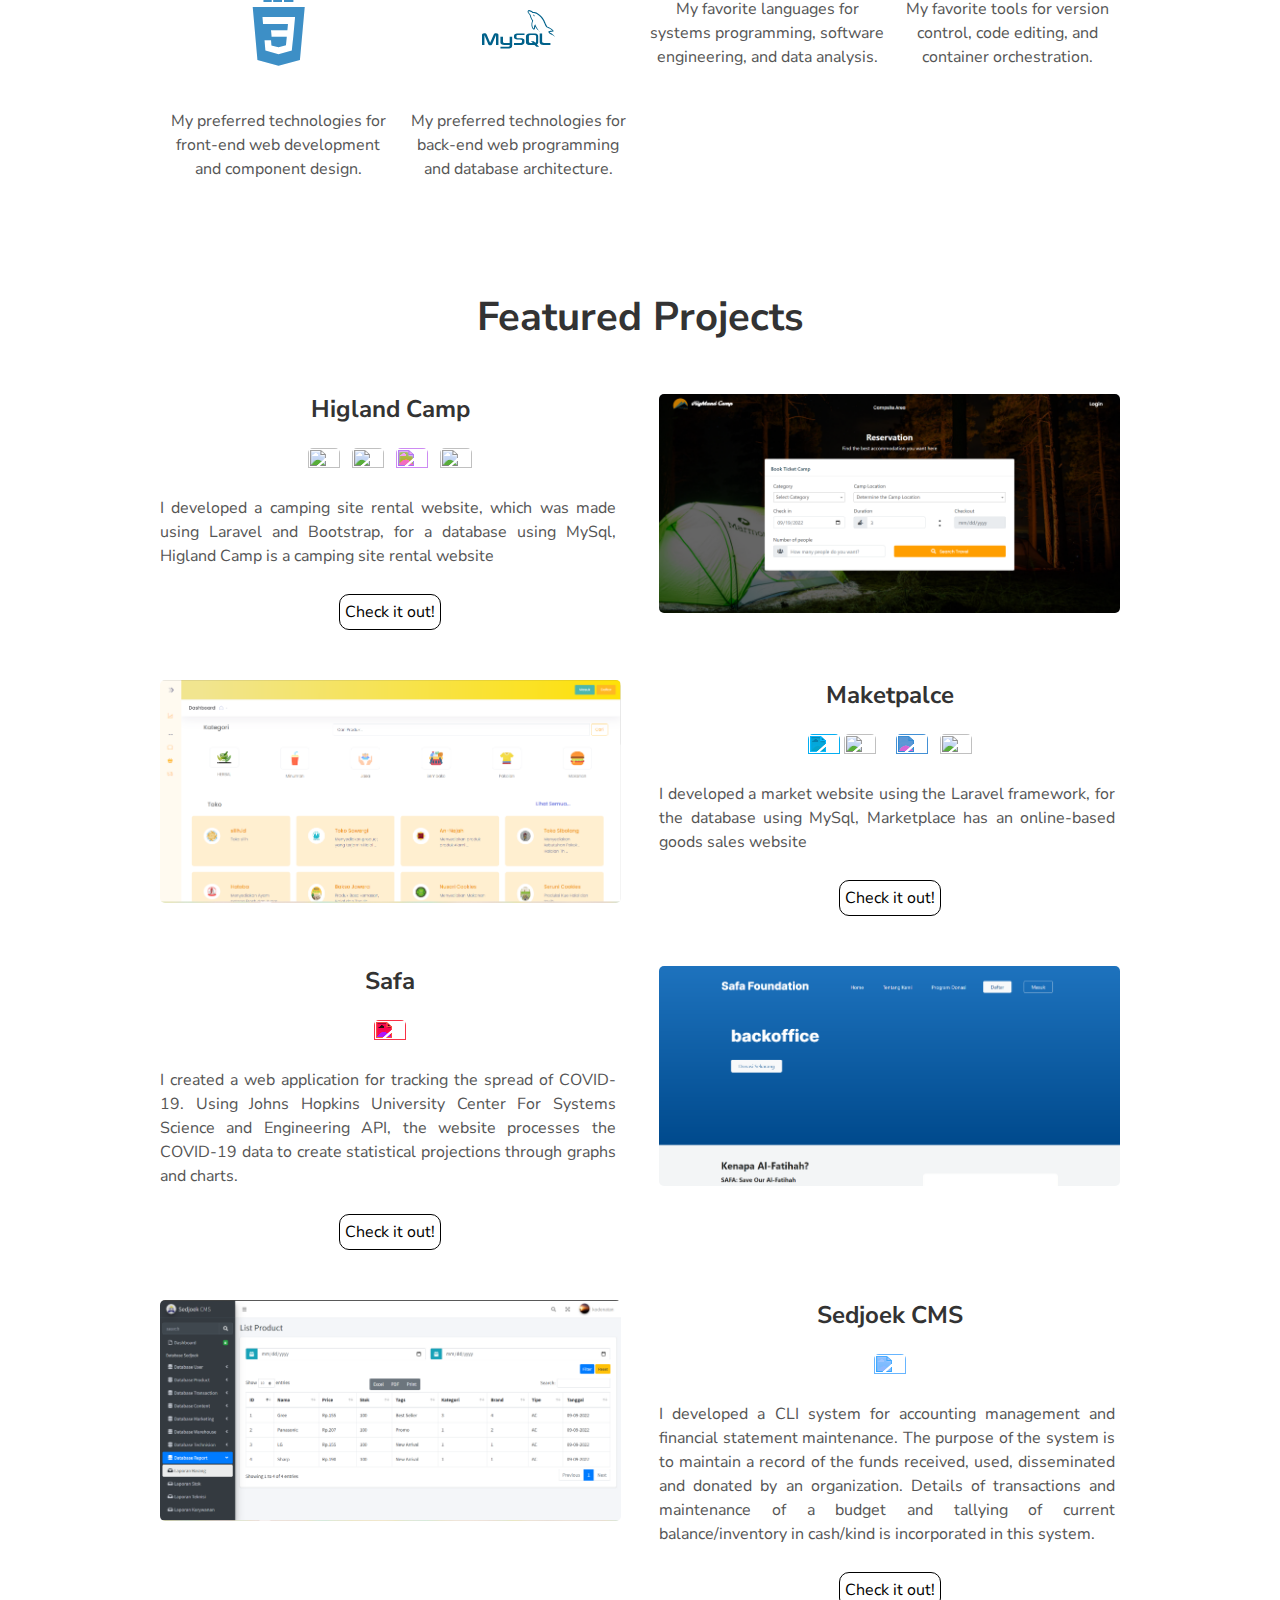
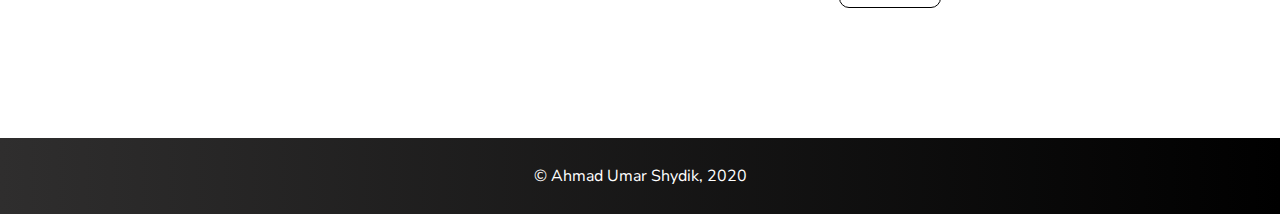
==== commit 14e1c406: "update" ====
--- a/index.html
+++ b/index.html
@@ -1,297 +1,295 @@
 <!DOCTYPE html>
-<html>
+<html lang="en">
   <head>
-    <meta charset="utf-8">
-    <meta http-equiv="X-UA-Compatible" content="IE=edge">
-    <title>Umar | Portofolio</title>
-    <meta name="description" content="">
-    <meta name="viewport" content="width=device-width, initial-scale=1">
-    <meta name="robots" content="all,follow">
-    <!-- Bootstrap CSS-->
-    <link rel="stylesheet" href="vendor/bootstrap/css/bootstrap.min.css">
-    <!-- Lightbox CSS-->
-    <link rel="stylesheet" href="vendor/lightbox2/css/lightbox.min.css">
-    <!-- Google fonts-->
-    <link rel="stylesheet" href="https://fonts.googleapis.com/css?family=Source+Sans+Pro:400,700&amp;display=swap">
-    <!-- theme stylesheet-->
-    <link rel="stylesheet" href="css/style.default.css" id="theme-stylesheet">
-    <!-- Custom stylesheet - for your changes-->
-    <link rel="stylesheet" href="css/custom.css">
-    <!-- Favicon-->
-    <link rel="shortcut icon" href="img/favicon.png">
-    <!-- Tweaks for older IEs--><!--[if lt IE 9]>
-        <script src="https://oss.maxcdn.com/html5shiv/3.7.3/html5shiv.min.js"></script>
-        <script src="https://oss.maxcdn.com/respond/1.4.2/respond.min.js"></script><![endif]-->
+    <!-- Metadata of the Webpage -->
+    <!-- Character-set Metadata -->
+    <meta charset="utf-8" />
+    <meta http-equiv="X-UA-Compatible" content="IE=edge" />
+    <!-- Viewport Metadata -->
+    <meta name="viewport" content="width=device-width, initial-scale=1" />
+    <!-- Description Metadata-->
+    <meta name="description" content="Portfolio Website" />
+    <!-- Author Metadata -->
+    <meta name="author" content="Ahmad Umar Shydik" />
+    <!-- Keyword Metadata -->
+    <meta
+      name="keywords"
+      content="Ahmad Umar, Ahmad Umar Shydik, Ahmad Umar Shydik DPS,
+        Ahmad Umar Shydik DPSRKP, Ahmad Umar Shydik UMass, Ahmad Umar 
+        Shydik UMass Amherst, Ahmad Umar Shydik New Delhi, Aditya Vikram
+        Singh Amherst, Ahmad Umar Shydik ISSDC, Ahmad Umar Shydik NASA,
+        Ahmad Umar Shydik, Ahmad Umar Shydik Website, Aditya V Singh"
+    />
+    <!-- Webpage Logo -->
+    <link rel="shortcut icon" href="./assets/img/icon.ico" />
+    
+    <link rel="stylesheet" href="https://cdn.jsdelivr.net/gh/devicons/devicon@v2.15.1/devicon.min.css">
+          
+    <!-- Webpage Title -->
+    <title>Ahmad Umar Shydik</title>
+
+    <!-- Import CSS: Main Stylesheet -->
+    <link rel="stylesheet" href="./assets/css/main.css" />
   </head>
+
   <body>
-    <div class="sidebar">
-      <div class="sidebar-inner d-flex flex-column">
-        <div class="px-4 py-5"><a href="index.html"><img src="img/mycv (1).png" alt="" width="150"></a></div>
-        <div class="sidebar-menu-holder flex-grow-1">
-          <ul class="sidebar-menu list-unstyled">
-            <li class="mb-2 pb-1">
-              <!-- Link--><a class="sidebar-link h6 text-uppercase letter-spacing-2 font-weight-bold text-small active" href="index.html">Home</a>
-            </li>
-            <li class="mb-2 pb-1">
-              <!-- Link--><a class="sidebar-link h6 text-uppercase letter-spacing-2 font-weight-bold text-small" href="text.html">About</a>
-            </li>
-            <li class="mb-2 pb-1">
-              <!-- Link--><a class="sidebar-link h6 text-uppercase letter-spacing-2 font-weight-bold text-small" href="detail.html">Detail</a>
-            </li>
-          </ul>
-        </div>
-        <div class="px-4 py-3">
-          <ul class="list-inline list-social mb-3">
-            <li class="list-inline-item"><a class="reset-anchor" href="https://www.facebook.com/ahmadumar.sidik.5"><i class="fab fa-facebook-f"></i></a></li>
-            <li class="list-inline-item"><a class="reset-anchor" href="https://twitter.com/umar38993152"><i class="fab fa-twitter"></i></a></li>
-            <li class="list-inline-item"><a class="reset-anchor" href="https://www.instagram.com/umrshydik/"><i class="fab fa-instagram"></i></a></li>
-            <li class="list-inline-item"><a class="reset-anchor" href="https://www.linkedin.com/in/umar-shydik-56b2a6204/"><i class="fab fa-linkedin"></i></a></li>
-            
-          </ul>
-        </div>
-      </div>
+    <div id="particles-js">
+      <div class="header">
+        <h1>
+          <span class="site-title">Ahmad Umar Shydik</span>
+          <span class="site-description">Web Developer • Mobile Developer</span>
+        </h1>
+        <div class="header-icons">
+          <a aria-label="My LinkedIn Profile" target="_blank" href="https://www.linkedin.com/in/umar-shydik-56b2a6204/">
+            <i class="icon fa fa-linkedin" aria-hidden="true"></i>
+          </a>
+          <a aria-label="My Github Profile" target="_blank" href="https://github.com/umrshydik">
+            <i class="icon fa fa-github-alt" aria-hidden="true"></i>
+          </a>
+          <a aria-label="My Résumé" target="_blank" href="./assets/CV-AhmadUmarShydi.pdf">
+            <i class="icon fa fa fa-file-pdf-o" aria-hidden="true"></i>
+          </a>
+          <a aria-label="Send Email" href="mailto:umarshydik7@gmail.com" target="_blank"
+            ><i class="icon fa fa-envelope"></i
+          ></a>
+        </div>
+        <div class="header-links">
+          <a class="link" href="#about" data-scroll>About Me</a>
+          <a class="link" href="#projects" data-scroll>Projects</a>
+        </div>
+      </div>
+      <a class="down" href="#about" data-scroll><i class="icon fa fa-chevron-down" aria-hidden="true"></i></a>
     </div>
-    <div class="page-holder">
-      <div class="px-4 d-block d-lg-none">
-        <!-- navbar-->
-        <header class="header">
-          <nav class="navbar navbar-expand-lg navbar-light px-0">
-            <button class="navbar-toggler navbar-toggler-right text-sm text-uppercase" type="button" data-toggle="collapse" data-target="#navbarSupportedContent" aria-expanded="false" aria-label="Toggle navigation">
-              <svg class="svg-icon svg-icon-heavy svg-icon-sm text-dark">
-                <use xlink:href="#menu-hamburger-1"> </use>
-              </svg>
-            </button><a class="navbar-brand" href="index.html"><img src="img/logo.svg" alt="" width="50"></a>
-          </nav>
-        </header>
-      </div>
-      <div class="px-4 py-5">
-        <div class="container-fluid">
-          <div class="masonry-wrapper">
-            <div class="col-lg-4 col-md-6 grid-item mb-4">
-              <div class="listing-item">
-                <div class="position-relative">
-                  <ul class="list-inline listing-tags m-0">
-                    <li class="list-inline-item"><a class="reset-anchor font-weight-normal text-gray text-small" href="detail.html">Creative</a></li>
-                  </ul><a class="reset-anchor d-block listing-img-holder" href="detail.html"><img class="img-fluid" src="img/portofolio.jpg" alt="">
-                    <p class="mb-0 text-primary small d-flex align-items-center listing-btn"> <span>Look inside</span>
-                      <svg class="svg-icon text-primary svg-icon-sm ml-2">
-                        <use xlink:href="#arrow-right-1"> </use>
-                      </svg>
-                    </p></a>
-                </div>
-                <div class="py-3"><a class="reset-anchor" href="detail.html">
-                    <h2 class="h5 listing-item-heading">Hallo...</h2></a>
-                  <p class="text-small mb-0 listing-item-description">My name is Ahmad Umar Shydik.</p>
-                </div>
-              </div>
-            </div>
-            <div class="col-lg-4 col-md-6 grid-item mb-4">
-              <div class="listing-item">
-                <div class="position-relative">
-                  <ul class="list-inline listing-tags m-0">
-                    <li class="list-inline-item"><a class="reset-anchor font-weight-normal text-gray text-small" href="detail.html">Creative</a></li>
-                  </ul><a class="reset-anchor d-block listing-img-holder" href="detail.html"><img class="img-fluid" src="img/saya.jpg" alt="">
-                    <p class="mb-0 text-primary small d-flex align-items-center listing-btn"> <span>Look inside</span>
-                      <svg class="svg-icon text-primary svg-icon-sm ml-2">
-                        <use xlink:href="#arrow-right-1"> </use>
-                      </svg>
-                    </p></a>
-                </div>
-                <div class="py-3"><a class="reset-anchor" href="detail.html">
-                    <h2 class="h5 listing-item-heading">My Hobbi</h2></a>
-                  <p class="text-small mb-0 listing-item-description">Climb up the mountain.</p>
-                </div>
-              </div>
-            </div>
-            <div class="col-lg-4 col-md-6 grid-item mb-4">
-              <div class="listing-item">
-                <div class="position-relative">
-                  <ul class="list-inline listing-tags m-0">
-                    <li class="list-inline-item"><a class="reset-anchor font-weight-normal text-gray text-small" href="detail.html">Creative</a></li>
-                  </ul><a class="reset-anchor d-block listing-img-holder" href="detail.html"><img class="img-fluid" src="img/CV.png" alt="">
-                    <p class="mb-0 text-primary small d-flex align-items-center listing-btn"> <span>Look inside</span>
-                      <svg class="svg-icon text-primary svg-icon-sm ml-2">
-                        <use xlink:href="#arrow-right-1"> </use>
-                      </svg>
-                    </p></a>
-                </div>
-                <div class="py-3"><a class="reset-anchor" href="detail.html">
-                    <h2 class="h5 listing-item-heading">My CV</h2></a>
-                  <p class="text-small mb-0 listing-item-description">This is my Cv</p>
-                </div>
-              </div>
-            </div>
-            <div class="col-lg-4 col-md-6 grid-item mb-4">
-              <div class="listing-item">
-                <div class="position-relative">
-                  <ul class="list-inline listing-tags m-0">
-                    <li class="list-inline-item"><a class="reset-anchor font-weight-normal text-gray text-small" href="detail.html">Creative</a></li>
-                  </ul><a class="reset-anchor d-block listing-img-holder" href="detail.html"><img class="img-fluid" src="img/4.png" alt="">
-                    <p class="mb-0 text-primary small d-flex align-items-center listing-btn"> <span>Look inside</span>
-                      <svg class="svg-icon text-primary svg-icon-sm ml-2">
-                        <use xlink:href="#arrow-right-1"> </use>
-                      </svg>
-                    </p></a>
-                </div>
-                <div class="py-3"><a class="reset-anchor" href="detail.html">
-                    <h2 class="h5 listing-item-heading">project 2</h2></a>
-                  <p class="text-small mb-0 listing-item-description">Apotek application</p>
-                </div>
-              </div>
-            </div>
-            <div class="col-lg-4 col-md-6 grid-item mb-4">
-              <div class="listing-item">
-                <div class="position-relative">
-                  <ul class="list-inline listing-tags m-0">
-                    <li class="list-inline-item"><a class="reset-anchor font-weight-normal text-gray text-small" href="detail.html">Creative</a></li>
-                  </ul><a class="reset-anchor d-block listing-img-holder" href="detail.html"><img class="img-fluid" src="img/1.png" alt="">
-                    <p class="mb-0 text-primary small d-flex align-items-center listing-btn"> <span>Look inside</span>
-                      <svg class="svg-icon text-primary svg-icon-sm ml-2">
-                        <use xlink:href="#arrow-right-1"> </use>
-                      </svg>
-                    </p></a>
-                </div>
-                <div class="py-3"><a class="reset-anchor" href="detail.html">
-                    <h2 class="h5 listing-item-heading">Project 1</h2></a>
-                  <p class="text-small mb-0 listing-item-description">SIM Pesantren</p>
-                </div>
-              </div>
-            </div>
-            <div class="col-lg-4 col-md-6 grid-item mb-4">
-              <div class="listing-item">
-                <div class="position-relative">
-                  <ul class="list-inline listing-tags m-0">
-                    <li class="list-inline-item"><a class="reset-anchor font-weight-normal text-gray text-small" href="detail.html">Creative</a></li>
-                  </ul><a class="reset-anchor d-block listing-img-holder" href="detail.html"><img class="img-fluid" src="img/3.png" alt="">
-                    <p class="mb-0 text-primary small d-flex align-items-center listing-btn"> <span>Look inside</span>
-                      <svg class="svg-icon text-primary svg-icon-sm ml-2">
-                        <use xlink:href="#arrow-right-1"> </use>
-                      </svg>  
-                    </p></a>
-                </div>
-                <div class="py-3"><a class="reset-anchor" href="detail.html">
-                    <h2 class="h5 listing-item-heading">Project 3</h2></a>
-                  <p class="text-small mb-0 listing-item-description">POS</p>
-                </div>
-              </div>
-            </div>
-            
+
+    <!-- About Section -->
+    <section id="about">
+      <!-- User Introduction-->
+      <div class="user-details">
+        <h1>My Story</h1>
+        <picture>
+          <source
+            type="image/webp"
+            srcset="./assets/img/webp/umar.webp"
+            width="20%"
+            style="border-radius: 50%"
+          />
+          <img
+            src="./assets/img/jpg/umar.jpeg"
+            width="20%"
+            style="border-radius: 50%"
+          />
+        </picture>
+        <p>
+          I'm someone who is interested in programming. 
+          I have experience in mobile and web development. 
+          I'm very interested in learning new things and I'm very motivated to always develop my potential. 
+          I'm able to work individually as well as in a team.
+        </p>
+      </div>
+
+      <!-- User Specifics -->
+      <div class="user">        
+        <!-- Technology Stack #2: Front-End -->
+        <div class="tech">
+          <h2>Front-End</h2>
+          <i class="devicon-bootstrap-plain-wordmark colored"></i>
+          <i class="devicon-html5-plain-wordmark colored"></i>
+          <i class="devicon-css3-plain-wordmark colored"></i>
+          <p>My preferred technologies for front-end web development and component design.</p>
+        </div>
+
+        <!-- Technology Stack #3: Back-End -->
+        <div class="tech">
+          <h2>Back-End</h2>
+          <i class="devicon-php-plain colored"></i>
+          <i class="devicon-dart-plain colored"></i>
+          <i class="devicon-java-plain-wordmark colored"></i> 
+          <i class="devicon-mysql-plain-wordmark colored"></i>
+          <p>My preferred technologies for back-end web programming and database architecture.</p>
+        </div>
+        <!-- Technology Stack #1: Languages -->
+        <div class="tech">
+          <h2>Framework</h2>
+          <i class="devicon-laravel-plain colored"></i>
+          <i class="devicon-flutter-plain colored"></i>
+          <i class="devicon-codeigniter-plain colored"></i>
+          <p>My favorite languages for systems programming, software engineering, and data analysis.</p>
+        </div>
+
+
+        <!-- Technology Stack #4: Tools -->
+        <div class="tech">
+          <h2>Tools</h2>          
+          <i class="devicon-gitlab-plain-wordmark colored"></i>
+          <i class="devicon-vscode-plain colored"></i>          
+          <i class="devicon-androidstudio-plain colored"></i>
+          <i class="devicon-github-plain-wordmark colored"></i>
+          <p>My favorite tools for version control, code editing, and container orchestration.</p>
+        </div>
+      </div>
+    </section>
+
+    <!-- Projects Section -->
+    <section id="projects">
+      <div class="user-details">
+        <h1>Featured Projects</h1>
+      </div>
+
+      <!-- User Project #1: Personal Résumé Website -->
+      <div class="user-projects">
+        <div class="images-right">
+          <picture>
+            <source type="image/webp" srcset="./assets/img/webp/higland.webp" alt="Higland Camp" />
+            <img alt="Personal Website" src="./assets/img/jpg/higland.PNG" />
+          </picture>
+        </div>
+        <div class="contents" style="text-align: center">
+          <h3>Higland Camp</h3>
+          <div>
+            <img
+              height="32"
+              width="32"
+              src="https://cdn.jsdelivr.net/gh/devicons/devicon/icons/laravel/laravel-plain-wordmark.svg"
+            />
+            &nbsp;
+            <img 
+            height="32" 
+            width="32" 
+            src="https://cdn.jsdelivr.net/gh/devicons/devicon/icons/mysql/mysql-original-wordmark.svg" 
+            />
+            &nbsp;
+            <img
+              height="32"
+              width="32"
+              src="https://unpkg.com/simple-icons@3.4.0/icons/bootstrap.svg"
+              style="filter: invert(24%) sepia(14%) saturate(2270%) hue-rotate(222deg) brightness(102%) contrast(90%)"
+            />
+            &nbsp;
+            <img height="32" width="32" src="https://cdn.jsdelivr.net/gh/devicons/devicon/icons/gitlab/gitlab-original-wordmark.svg" />
+          
           </div>
-        </div>
-      </div>
-      <footer class="text-muted" style="background: #0d0d0d">
-        <div class="container-fluid py-5">
-          <div class="row">
-            <div class="col-lg-10 mx-auto">
-              <div class="row">
-                <div class="col-lg-4 mb-4 mb-lg-0">
-                  <h2 class="h4 text-white mb-4">About me</h2>
-                  <p class="text-small">For more please contact me.</p>
-                  <ul class="list-unstyled text-small mb-0 text-white">
-                    <li class="mb-1"><a class="reset-anchor" href="#"> <i class="fas fa-globe-americas text-muted mr-2 fa-fw"></i>16110 Cigombong, Bogor</a></li>
-                    <li class="mb-1"><a class="reset-anchor" href="#"> <i class="fas fa-mobile text-muted mr-2 fa-fw"></i>+62 8821-3319-777</a></li>
-                    <li class="mb-1"><a class="reset-anchor" href="#"> <i class="fas fa-envelope text-muted mr-2 fa-fw"></i>umarshydik7@gmail.com</a></li>
-                  </ul>
-                </div>
-                <div class="col-lg-4 mb-4 mb-lg-0">               
-                  <h2 class="h4 text-white mb-4">Follow me</h2>
-                  <ul class="list-inline">
-                    <div class="row text-white text-small">
-                      <div class="col-6">
-                        <ul class="list-unstyled">
-                          <li><a class="reset-anchor" href="https://www.facebook.com/ahmadumar.sidik.5"><i class="fab fa-facebook-f mr-2 mb-2 fa-fw"></i>Facebook</a></li>
-                          <li><a class="reset-anchor" href="https://twitter.com/umar38993152"><i class="fab fa-twitter mr-2 mb-2 fa-fw"></i>Twitter</a></li>
-                          <li><a class="reset-anchor" href="https://www.instagram.com/umrshydik/"><i class="fab fa-instagram mr-2 mb-2 fa-fw"></i>Instagram</a></li>
-                          <li><a class="reset-anchor" href="https://www.linkedin.com/in/umar-shydik-56b2a6204/"><i class="fab fa-linkedin-in mr-2 mb-2 fa-fw"></i>Linkedin</a></li>
-                        </ul>
-                      </div>
-                      <div class="col-6">
-                        <ul class="list-unstyled">
-                          <li><a class="reset-anchor" href="https://www.youtube.com/channel/UCBKnIHSTcSckIRyFkG6NkLw"><i class="fab fa-youtube mr-2 mb-2 fa-fw"></i>Youtube</a></li>
-                        </ul>
-                      </div>
-                    </div>
-                  </ul>
-                </div>
-                <div class="col-lg-4 mb-4 mb-lg-0">
-                  <h2 class="h4 text-white mb-4">News</h2>
-                  <ul class="list-unstyled mb-0">
-                    <li><a class="reset-anchor" href="#"> 
-                        <div class="media"><img class="rounded-circle" src="img/news-1.jpg" alt="" width="50">
-                          <div class="ml-3 media-body">
-                            <p class="text-white mb-0">Design is all</p>
-                            <p class="small mb-1">10 Aug 2019</p>
-                            <p class="text-gray text-small">Lorem ipsum dolor sit amet, consetetur sadipscing.</p>
-                          </div>
-                        </div></a></li>
-                    <li><a class="reset-anchor" href="#"> 
-                        <div class="media"><img class="rounded-circle" src="img/news-2.jpg" alt="" width="50">
-                          <div class="ml-3 media-body">
-                            <p class="text-white mb-0">Power is art</p>
-                            <p class="small mb-1">23 Dec 2019</p>
-                            <p class="text-gray text-small">Lorem ipsum dolor sit amet, consetetur sadipscing.</p>
-                          </div>
-                        </div></a></li>
-                  </ul>
-                </div>
-              </div>
-            </div>
+          <p style="text-align: justify">
+            I developed a camping site rental website, 
+            which was made using Laravel and Bootstrap, 
+            for a database using MySql, Higland Camp is a camping site rental website
+          </p>
+          <a class="project-link" target="_blank" href="https://highlandcamp.robust.web.id/">Check it out!</a>
+        </div>
+      </div>
+
+      <!-- User Project #2: Summer 2020 Project -->
+      <div class="user-projects">
+        <div class="images-left">
+          <picture>
+            <source type="image/webp" srcset="./assets/img/webp/marketpalce.webp" alt="Perpetual Crusades" />
+            <img alt="Perpetual Crusades" src="./assets/img/jpg/marketpalce.jpg" />
+          </picture>
+        </div>
+        <div class="contents-right" style="text-align: center">
+          <h3>Maketpalce</h3>
+          <img
+            height="32"
+            width="32"
+            src="https://unpkg.com/simple-icons@3.4.0/icons/react.svg"
+            style="filter: invert(73%) sepia(74%) saturate(1552%) hue-rotate(169deg) brightness(109%) contrast(97%)"
+          />
+          <img 
+            height="32" 
+            width="32" 
+            src="https://cdn.jsdelivr.net/gh/devicons/devicon/icons/mysql/mysql-original-wordmark.svg" 
+          />
+          &nbsp;
+          &nbsp;
+          <img
+            height="32"
+            width="32"
+            src="https://unpkg.com/simple-icons@3.4.0/icons/css3.svg"
+            style="filter: invert(33%) sepia(29%) saturate(3844%) hue-rotate(184deg) brightness(90%) contrast(84%)"
+          />
+          &nbsp;
+          <img height="32" width="32" src="https://unpkg.com/simple-icons@3.4.0/icons/github.svg" />
+          <p style="text-align: justify">
+            I developed a market website using the Laravel framework, 
+            for the database using MySql, Marketplace has an online-based goods sales website
+          </p>
+          <a class="project-link" target="_blank" href="https://marketplace.robust.web.id/"
+            >Check it out!</a
+          >
+        </div>
+      </div>
+
+      <!-- User Project #3: COVID-19 Tracker App -->
+      <div class="user-projects">
+        <div class="images-right">
+          <picture>
+            <source type="image/webp" srcset="./assets/img/webp/safa.webp" alt="COVID-19 Tracker App" />
+            <img alt="COVID-19 Tracker App" src="./assets/img/jpg/safa.jpg" />
+          </picture>
+        </div>
+        <div class="contents" style="text-align: center">
+          <h3>Safa</h3>
+          <div>
+            <img
+              height="32"
+              width="32"
+              src="https://unpkg.com/simple-icons@3.4.0/icons/javascript.svg"
+              style="filter: invert(96%) sepia(47%) saturate(4151%) hue-rotate(338deg) brightness(100%) contrast(95%)"
+            />
           </div>
-        </div>
-        <div class="bg-dark py-4">
-          <div class="container-fluid">
-            <div class="row">
-              <div class="col-lg-10 mx-auto">
-                <div class="row text-white">
-                  <div class="col-md-6 text-center text-md-left">
-                    <p class="text-small mb-3 mb-md-0"><span class="text-muted">&copy; All rights reserved - Your company.</span></p>
-                  </div>
-                  <div class="col-md-6 text-center text-md-right">
-                    <p class="text-small mb-0">
-                      <!-- You are completely free to use this template for your personal use or as a work for your client as long as you keep the link at the template footer pointing to our partner and us.-->
-                      <!-- If you would prefer removing the backlink from the theme footer, please purchase the attribution-free license at the theme page at https://bootstraptemple.com.                            --><span class="text-muted">Template designed by </span><a class="reset-anchor" href="https://bootstraptemple.com/p/minimal-bootstrap-creative-portfolio">Bootstrap Temple</a>
-                    </p>
-                  </div>
-                </div>
-              </div>
-            </div>
+          <p style="text-align: justify">
+            I created a web application for tracking the spread of COVID-19. Using Johns Hopkins University Center For
+            Systems Science and Engineering API, the website processes the COVID-19 data to create statistical
+            projections through graphs and charts.
+          </p>
+          <a class="project-link" target="_blank" href="https://safa.robust.web.id/">
+            Check it out!
+          </a>
+        </div>
+      </div>
+
+      <!-- Use Project #4: Valuto: Account Management System -->
+      <div class="user-projects">
+        <div class="images-left">
+          <picture>
+            <source type="image/webp" srcset="./assets/img/webp/cms-sedjoek.webp" alt="Valuto: Account Management System"/>
+            <img alt="Valuto: Account Management System" src="./assets/img/jpg/cms-sedjoek.jpg" />
+          </picture>
+        </div>
+        <div class="contents-right" style="text-align: center">
+          <h3>Sedjoek CMS</h3>
+          <div>
+            <img
+              height="32"
+              width="32"
+              src="https://unpkg.com/simple-icons@3.4.0/icons/cplusplus.svg"
+              style="filter: invert(22%) sepia(77%) saturate(1486%) hue-rotate(183deg) brightness(101%) contrast(103%)"
+            />
           </div>
-        </div>
-      </footer>
-    </div>
-    <!-- JavaScript files-->
-    <script src="vendor/jquery/jquery.min.js"></script>
-    <script src="vendor/bootstrap/js/bootstrap.bundle.min.js"></script>
-    <script src="vendor/masonry-layout/masonry.pkgd.min.js"></script>
-    <script src="vendor/imagesloaded/imagesloaded.pkgd.min.js"></script>
-    <script src="vendor/lightbox2/js/lightbox.min.js"></script>
-    <script src="js/front.js"></script>
-    <script>
-      // ------------------------------------------------------- //
-      //   Inject SVG Sprite - 
-      //   see more here 
-      //   https://css-tricks.com/ajaxing-svg-sprite/
-      // ------------------------------------------------------ //
-      function injectSvgSprite(path) {
-      
-          var ajax = new XMLHttpRequest();
-          ajax.open("GET", path, true);
-          ajax.send();
-          ajax.onload = function(e) {
-          var div = document.createElement("div");
-          div.className = 'd-none';
-          div.innerHTML = ajax.responseText;
-          document.body.insertBefore(div, document.body.childNodes[0]);
-          }
-      }
-      // this is set to BootstrapTemple website as you cannot 
-      // inject local SVG sprite (using only 'icons/orion-svg-sprite.svg' path)
-      // while using file:// protocol
-      // pls don't forget to change to your domain :)
-      injectSvgSprite('https://bootstraptemple.com/files/icons/orion-svg-sprite.svg'); 
-      
-    </script>
-    <!-- FontAwesome CSS - loading as last, so it doesn't block rendering-->
-    <link rel="stylesheet" href="https://use.fontawesome.com/releases/v5.7.1/css/all.css" integrity="sha384-fnmOCqbTlWIlj8LyTjo7mOUStjsKC4pOpQbqyi7RrhN7udi9RwhKkMHpvLbHG9Sr" crossorigin="anonymous">
+          <p style="text-align: justify">
+            I developed a CLI system for accounting management and financial statement maintenance. The purpose of the
+            system is to maintain a record of the funds received, used, disseminated and donated by an organization.
+            Details of transactions and maintenance of a budget and tallying of current balance/inventory in cash/kind
+            is incorporated in this system.
+          </p>
+          <a class="project-link" target="_blank" href="https://backend.sedjoek.id/login/">
+            Check it out!
+          </a>
+        </div>
+      </div>
+    </section>
+
+    <footer class="footer">
+      <p>&copy; Ahmad Umar Shydik, 2020</p>
+    </footer>
+
+    <!-- Import JS: Particles Theme -->
+    <script src="https://cdn.jsdelivr.net/particles.js/2.0.0/particles.min.js"></script>
+    
+    <!-- Import JS: Sweet Scroll -->
+    <script src="./assets/js/sweet-scroll.min.js"></script>
+    <!-- Import JS: Google Analytics -->
+    <script src="./assets/js/google-analytics.js"></script>
+    <!-- Import JS: Main Script -->
+    <script src="./assets/js/main.js"></script>
   </body>
-</html>+</html>
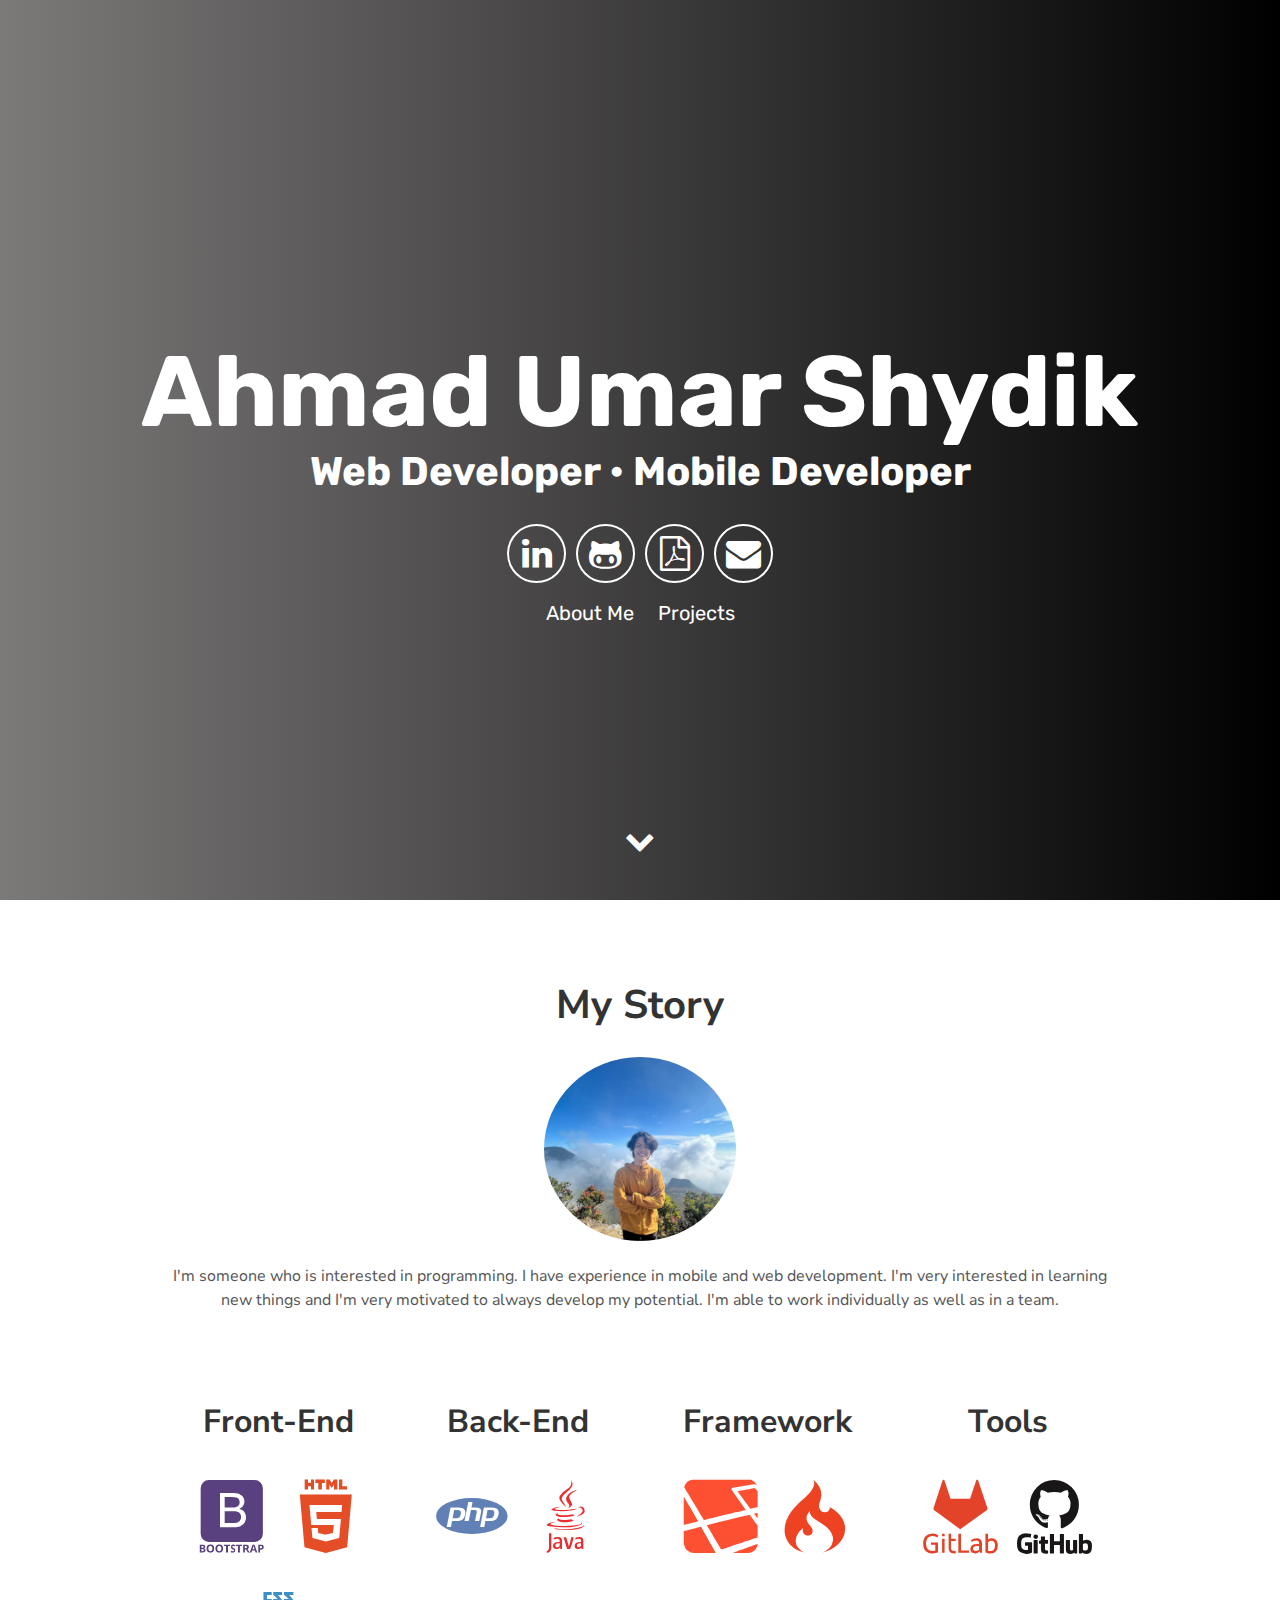
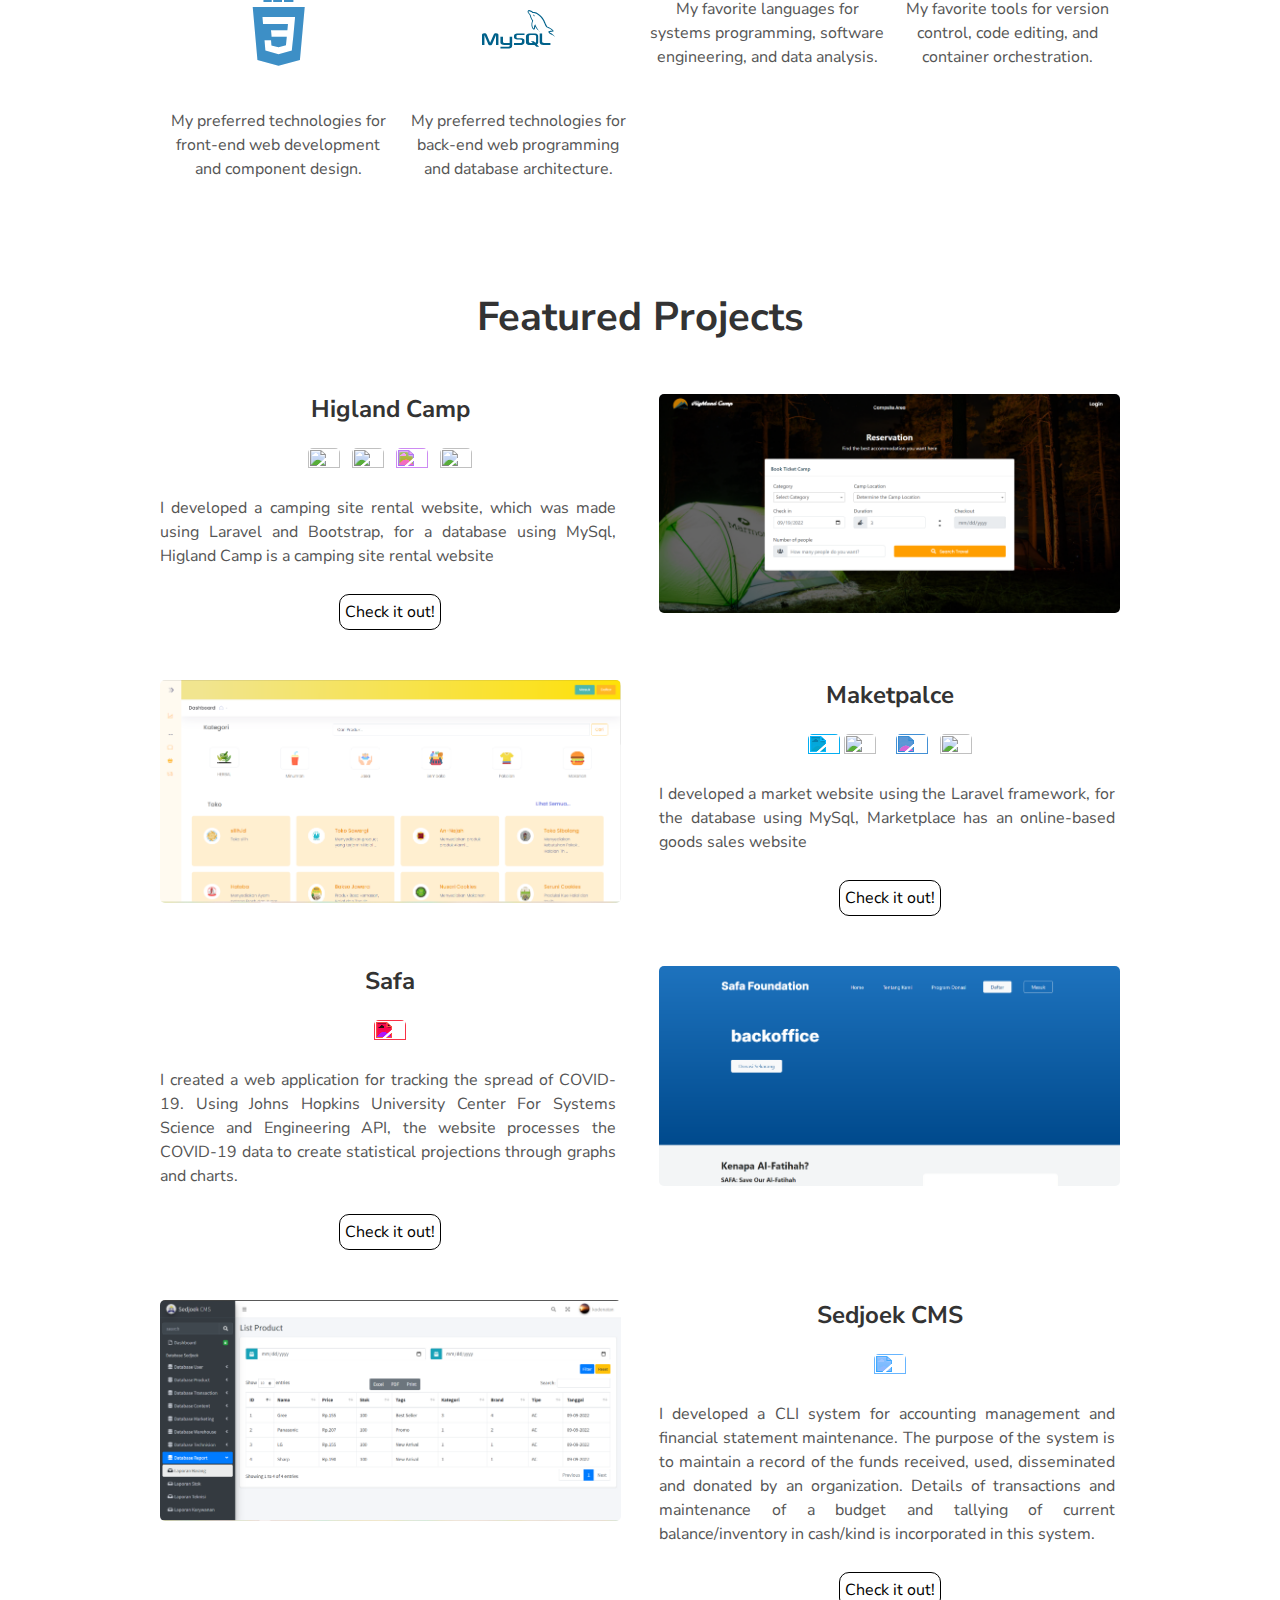
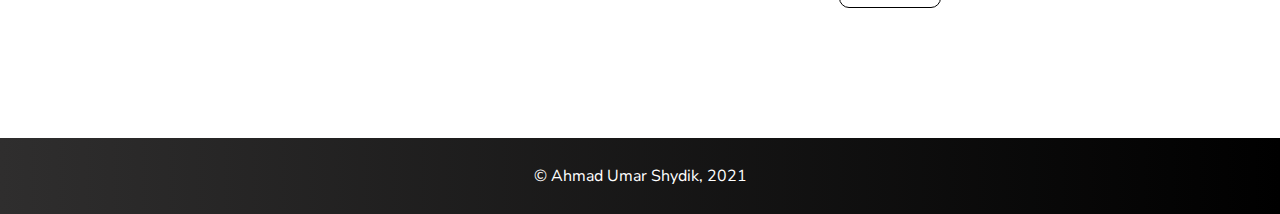
==== commit fffb25bd: "update" ====
--- a/index.html
+++ b/index.html
@@ -279,7 +279,7 @@
     </section>
 
     <footer class="footer">
-      <p>&copy; Ahmad Umar Shydik, 2020</p>
+      <p>&copy; Ahmad Umar Shydik, 2021</p>
     </footer>
 
     <!-- Import JS: Particles Theme -->
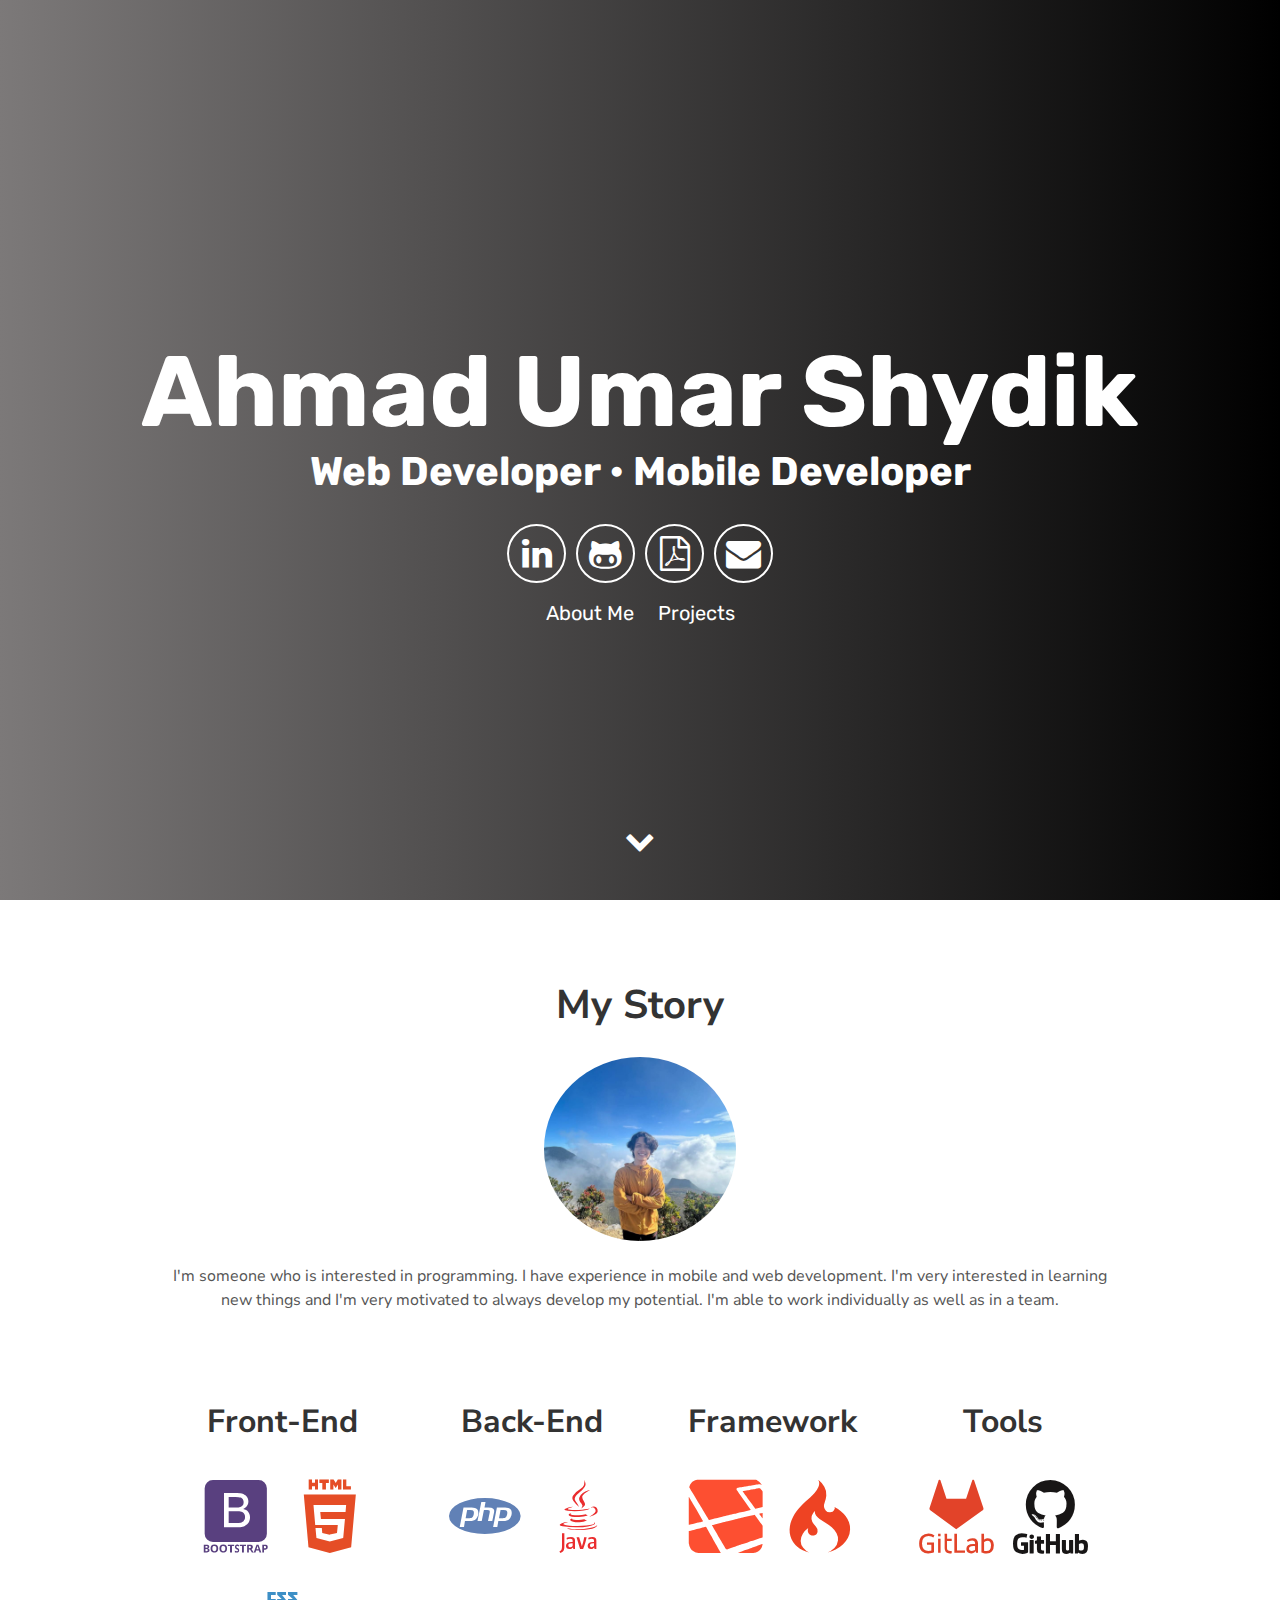
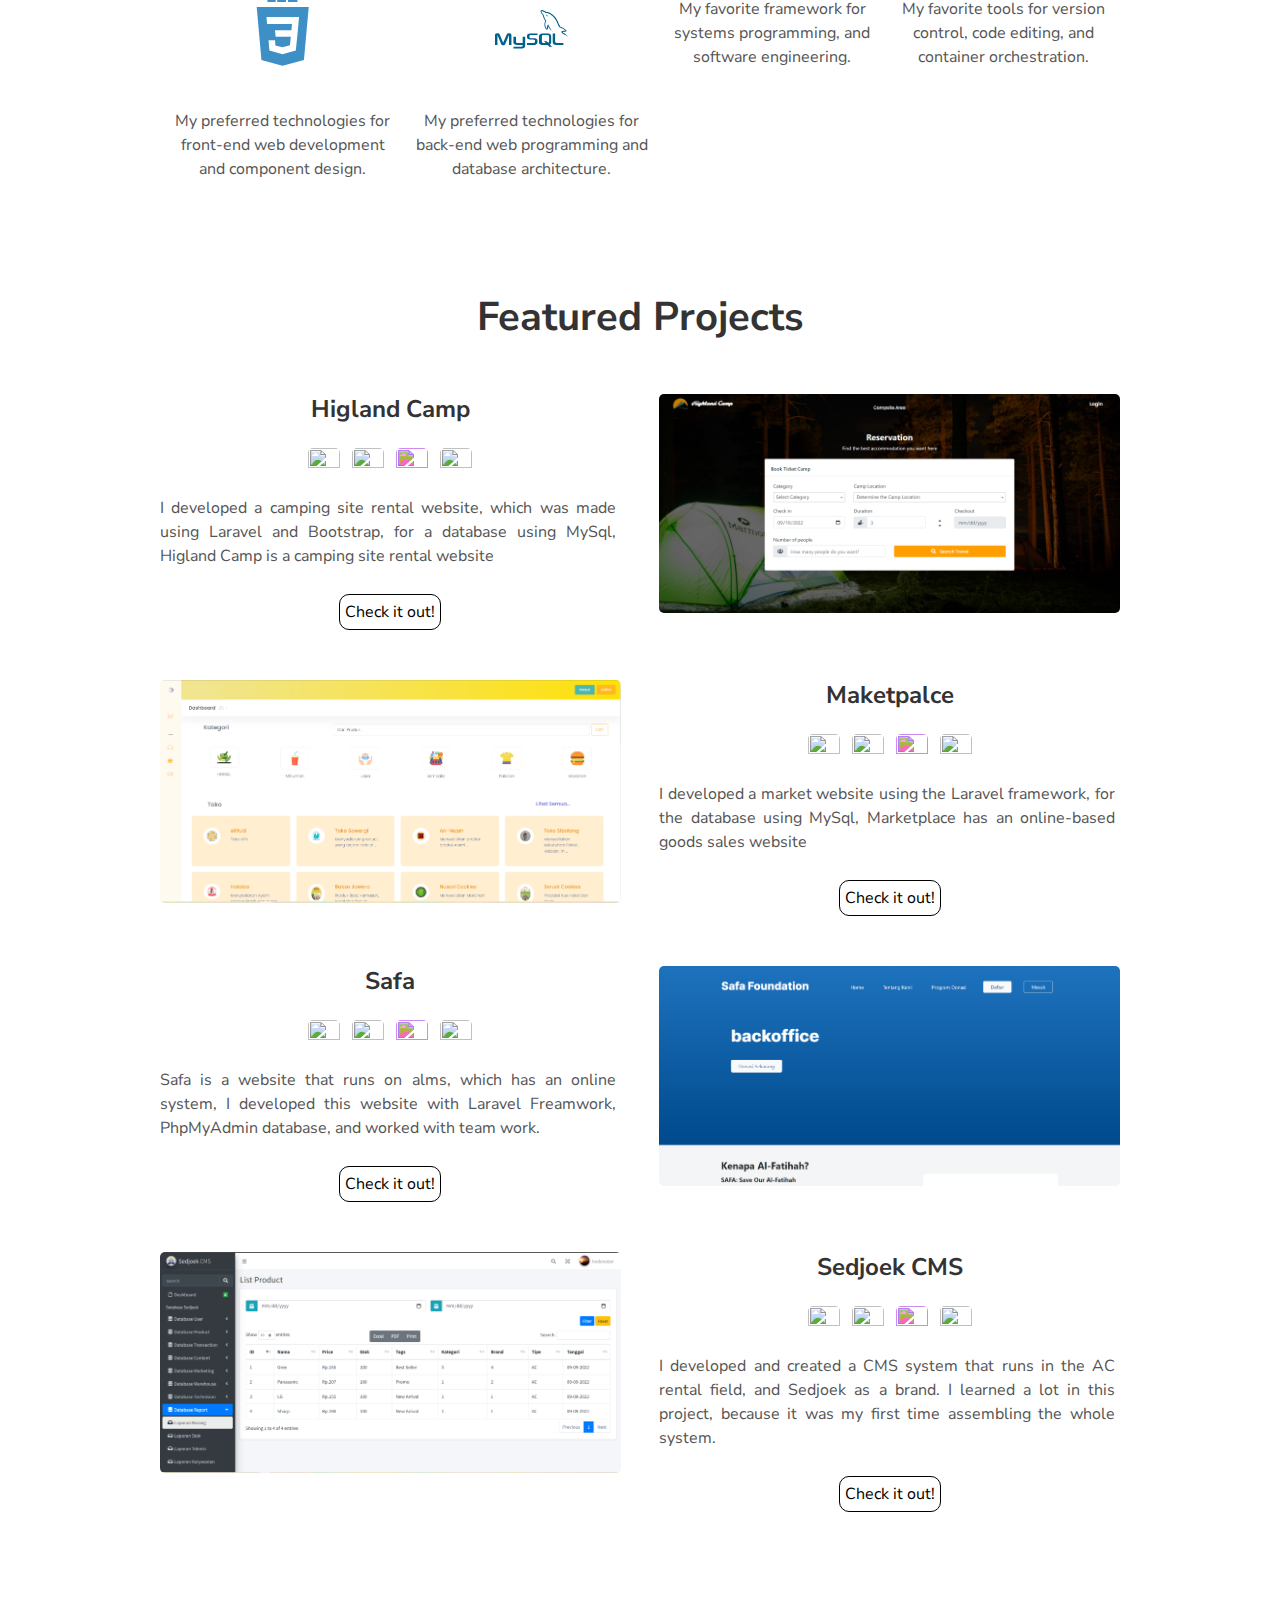
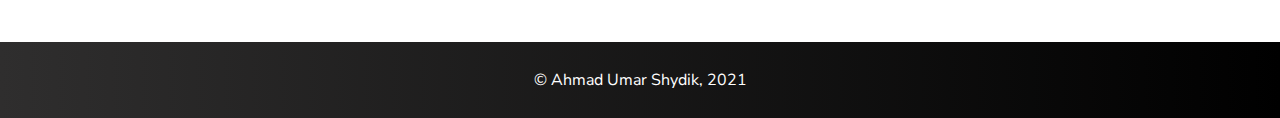
==== commit 4978d362: "update" ====
--- a/index.html
+++ b/index.html
@@ -1,295 +1,268 @@
 <!DOCTYPE html>
 <html lang="en">
-  <head>
-    <!-- Metadata of the Webpage -->
-    <!-- Character-set Metadata -->
-    <meta charset="utf-8" />
-    <meta http-equiv="X-UA-Compatible" content="IE=edge" />
-    <!-- Viewport Metadata -->
-    <meta name="viewport" content="width=device-width, initial-scale=1" />
-    <!-- Description Metadata-->
-    <meta name="description" content="Portfolio Website" />
-    <!-- Author Metadata -->
-    <meta name="author" content="Ahmad Umar Shydik" />
-    <!-- Keyword Metadata -->
-    <meta
-      name="keywords"
-      content="Ahmad Umar, Ahmad Umar Shydik, Ahmad Umar Shydik DPS,
+
+<head>
+  <!-- Metadata of the Webpage -->
+  <!-- Character-set Metadata -->
+  <meta charset="utf-8" />
+  <meta http-equiv="X-UA-Compatible" content="IE=edge" />
+  <!-- Viewport Metadata -->
+  <meta name="viewport" content="width=device-width, initial-scale=1" />
+  <!-- Description Metadata-->
+  <meta name="description" content="Portfolio Website" />
+  <!-- Author Metadata -->
+  <meta name="author" content="Ahmad Umar Shydik" />
+  <!-- Keyword Metadata -->
+  <meta name="keywords" content="Ahmad Umar, Ahmad Umar Shydik, Ahmad Umar Shydik DPS,
         Ahmad Umar Shydik DPSRKP, Ahmad Umar Shydik UMass, Ahmad Umar 
         Shydik UMass Amherst, Ahmad Umar Shydik New Delhi, Aditya Vikram
         Singh Amherst, Ahmad Umar Shydik ISSDC, Ahmad Umar Shydik NASA,
-        Ahmad Umar Shydik, Ahmad Umar Shydik Website, Aditya V Singh"
-    />
-    <!-- Webpage Logo -->
-    <link rel="shortcut icon" href="./assets/img/icon.ico" />
-    
-    <link rel="stylesheet" href="https://cdn.jsdelivr.net/gh/devicons/devicon@v2.15.1/devicon.min.css">
-          
-    <!-- Webpage Title -->
-    <title>Ahmad Umar Shydik</title>
-
-    <!-- Import CSS: Main Stylesheet -->
-    <link rel="stylesheet" href="./assets/css/main.css" />
-  </head>
-
-  <body>
-    <div id="particles-js">
-      <div class="header">
-        <h1>
-          <span class="site-title">Ahmad Umar Shydik</span>
-          <span class="site-description">Web Developer • Mobile Developer</span>
-        </h1>
-        <div class="header-icons">
-          <a aria-label="My LinkedIn Profile" target="_blank" href="https://www.linkedin.com/in/umar-shydik-56b2a6204/">
-            <i class="icon fa fa-linkedin" aria-hidden="true"></i>
-          </a>
-          <a aria-label="My Github Profile" target="_blank" href="https://github.com/umrshydik">
-            <i class="icon fa fa-github-alt" aria-hidden="true"></i>
-          </a>
-          <a aria-label="My Résumé" target="_blank" href="./assets/CV-AhmadUmarShydi.pdf">
-            <i class="icon fa fa fa-file-pdf-o" aria-hidden="true"></i>
-          </a>
-          <a aria-label="Send Email" href="mailto:umarshydik7@gmail.com" target="_blank"
-            ><i class="icon fa fa-envelope"></i
-          ></a>
+        Ahmad Umar Shydik, Ahmad Umar Shydik Website, Aditya V Singh" />
+  <!-- Webpage Logo -->
+  <link rel="shortcut icon" href="./assets/img/icon.ico" />
+
+  <link rel="stylesheet" href="https://cdn.jsdelivr.net/gh/devicons/devicon@v2.15.1/devicon.min.css">
+
+  <!-- Webpage Title -->
+  <title>Ahmad Umar Shydik</title>
+
+  <!-- Import CSS: Main Stylesheet -->
+  <link rel="stylesheet" href="./assets/css/main.css" />
+</head>
+
+<body>
+  <div id="particles-js">
+    <div class="header">
+      <h1>
+        <span class="site-title">Ahmad Umar Shydik</span>
+        <span class="site-description">Web Developer • Mobile Developer</span>
+      </h1>
+      <div class="header-icons">
+        <a aria-label="My LinkedIn Profile" target="_blank" href="https://www.linkedin.com/in/umar-shydik-56b2a6204/">
+          <i class="icon fa fa-linkedin" aria-hidden="true"></i>
+        </a>
+        <a aria-label="My Github Profile" target="_blank" href="https://github.com/umrshydik">
+          <i class="icon fa fa-github-alt" aria-hidden="true"></i>
+        </a>
+        <a aria-label="My Résumé" target="_blank" href="./assets/CV-AhmadUmarShydi.pdf">
+          <i class="icon fa fa fa-file-pdf-o" aria-hidden="true"></i>
+        </a>
+        <a aria-label="Send Email" href="mailto:umarshydik7@gmail.com" target="_blank"><i
+            class="icon fa fa-envelope"></i></a>
+      </div>
+      <div class="header-links">
+        <a class="link" href="#about" data-scroll>About Me</a>
+        <a class="link" href="#projects" data-scroll>Projects</a>
+      </div>
+    </div>
+    <a class="down" href="#about" data-scroll><i class="icon fa fa-chevron-down" aria-hidden="true"></i></a>
+  </div>
+
+  <!-- About Section -->
+  <section id="about">
+    <!-- User Introduction-->
+    <div class="user-details">
+      <h1>My Story</h1>
+      <picture>
+        <source type="image/webp" srcset="./assets/img/webp/umar.webp" width="20%" style="border-radius: 50%" />
+        <img src="./assets/img/jpg/umar.jpeg" width="20%" style="border-radius: 50%" />
+      </picture>
+      <p>
+        I'm someone who is interested in programming.
+        I have experience in mobile and web development.
+        I'm very interested in learning new things and I'm very motivated to always develop my potential.
+        I'm able to work individually as well as in a team.
+      </p>
+    </div>
+
+    <!-- User Specifics -->
+    <div class="user">
+      <!-- Technology Stack #2: Front-End -->
+      <div class="tech">
+        <h2>Front-End</h2>
+        <i class="devicon-bootstrap-plain-wordmark colored"></i>
+        <i class="devicon-html5-plain-wordmark colored"></i>
+        <i class="devicon-css3-plain-wordmark colored"></i>
+        <p>My preferred technologies for front-end web development and component design.</p>
+      </div>
+
+      <!-- Technology Stack #3: Back-End -->
+      <div class="tech">
+        <h2>Back-End</h2>
+        <i class="devicon-php-plain colored"></i>
+        <i class="devicon-dart-plain colored"></i>
+        <i class="devicon-java-plain-wordmark colored"></i>
+        <i class="devicon-mysql-plain-wordmark colored"></i>
+        <p>My preferred technologies for back-end web programming and database architecture.</p>
+      </div>
+      <!-- Technology Stack #1: Languages -->
+      <div class="tech">
+        <h2>Framework</h2>
+        <i class="devicon-laravel-plain colored"></i>
+        <i class="devicon-flutter-plain colored"></i>
+        <i class="devicon-codeigniter-plain colored"></i>
+        <p>My favorite framework for systems programming, and software engineering.</p>
+      </div>
+
+
+      <!-- Technology Stack #4: Tools -->
+      <div class="tech">
+        <h2>Tools</h2>
+        <i class="devicon-gitlab-plain-wordmark colored"></i>
+        <i class="devicon-vscode-plain colored"></i>
+        <i class="devicon-androidstudio-plain colored"></i>
+        <i class="devicon-github-plain-wordmark colored"></i>
+        <p>My favorite tools for version control, code editing, and container orchestration.</p>
+      </div>
+    </div>
+  </section>
+
+  <!-- Projects Section -->
+  <section id="projects">
+    <div class="user-details">
+      <h1>Featured Projects</h1>
+    </div>
+
+    <!-- User Project #1: Personal Résumé Website -->
+    <div class="user-projects">
+      <div class="images-right">
+        <picture>
+          <source type="image/webp" srcset="./assets/img/webp/higland.webp" alt="Higland Camp" />
+          <img alt="Personal Website" src="./assets/img/jpg/higland.PNG" />
+        </picture>
+      </div>
+      <div class="contents" style="text-align: center">
+        <h3>Higland Camp</h3>
+        <div>
+          <img height="32" width="32"
+            src="https://cdn.jsdelivr.net/gh/devicons/devicon/icons/laravel/laravel-plain-wordmark.svg" />
+          &nbsp;
+          <img height="32" width="32"
+            src="https://cdn.jsdelivr.net/gh/devicons/devicon/icons/mysql/mysql-original-wordmark.svg" />
+          &nbsp;
+          <img height="32" width="32" src="https://unpkg.com/simple-icons@3.4.0/icons/bootstrap.svg"
+            style="filter: invert(24%) sepia(14%) saturate(2270%) hue-rotate(222deg) brightness(102%) contrast(90%)" />
+          &nbsp;
+          <img height="32" width="32"
+            src="https://cdn.jsdelivr.net/gh/devicons/devicon/icons/gitlab/gitlab-original-wordmark.svg" />
         </div>
-        <div class="header-links">
-          <a class="link" href="#about" data-scroll>About Me</a>
-          <a class="link" href="#projects" data-scroll>Projects</a>
+        <p style="text-align: justify">
+          I developed a camping site rental website,
+          which was made using Laravel and Bootstrap,
+          for a database using MySql, Higland Camp is a camping site rental website
+        </p>
+        <a class="project-link" target="_blank" href="https://highlandcamp.robust.web.id/">Check it out!</a>
+      </div>
+    </div>
+
+    <!-- User Project #2: Summer 2020 Project -->
+    <div class="user-projects">
+      <div class="images-left">
+        <picture>
+          <source type="image/webp" srcset="./assets/img/webp/marketpalce.webp" alt="Perpetual Crusades" />
+          <img alt="Perpetual Crusades" src="./assets/img/jpg/marketpalce.jpg" />
+        </picture>
+      </div>
+      <div class="contents-right" style="text-align: center">
+        <h3>Maketpalce</h3>
+        <img height="32" width="32"
+          src="https://cdn.jsdelivr.net/gh/devicons/devicon/icons/laravel/laravel-plain-wordmark.svg" />
+        &nbsp;
+        <img height="32" width="32"
+          src="https://cdn.jsdelivr.net/gh/devicons/devicon/icons/mysql/mysql-original-wordmark.svg" />
+        &nbsp;
+        <img height="32" width="32" src="https://unpkg.com/simple-icons@3.4.0/icons/bootstrap.svg"
+          style="filter: invert(24%) sepia(14%) saturate(2270%) hue-rotate(222deg) brightness(102%) contrast(90%)" />
+        &nbsp;
+        <img height="32" width="32"
+          src="https://cdn.jsdelivr.net/gh/devicons/devicon/icons/gitlab/gitlab-original-wordmark.svg" />
+        <p style="text-align: justify">
+          I developed a market website using the Laravel framework,
+          for the database using MySql, Marketplace has an online-based goods sales website
+        </p>
+        <a class="project-link" target="_blank" href="https://marketplace.robust.web.id/">Check it out!</a>
+      </div>
+    </div>
+
+    <!-- User Project #3: COVID-19 Tracker App -->
+    <div class="user-projects">
+      <div class="images-right">
+        <picture>
+          <source type="image/webp" srcset="./assets/img/webp/safa.webp" />
+          <img alt="COVID-19 Tracker App" src="./assets/img/jpg/safa.jpg" />
+        </picture>
+      </div>
+      <div class="contents" style="text-align: center">
+        <h3>Safa</h3>
+        <div>
+          <img height="32" width="32"
+            src="https://cdn.jsdelivr.net/gh/devicons/devicon/icons/laravel/laravel-plain-wordmark.svg" />
+          &nbsp;
+          <img height="32" width="32"
+            src="https://cdn.jsdelivr.net/gh/devicons/devicon/icons/mysql/mysql-original-wordmark.svg" />
+          &nbsp;
+          <img height="32" width="32" src="https://unpkg.com/simple-icons@3.4.0/icons/bootstrap.svg"
+            style="filter: invert(24%) sepia(14%) saturate(2270%) hue-rotate(222deg) brightness(102%) contrast(90%)" />
+          &nbsp;
+          <img height="32" width="32"
+            src="https://cdn.jsdelivr.net/gh/devicons/devicon/icons/gitlab/gitlab-original-wordmark.svg" />
         </div>
-      </div>
-      <a class="down" href="#about" data-scroll><i class="icon fa fa-chevron-down" aria-hidden="true"></i></a>
-    </div>
-
-    <!-- About Section -->
-    <section id="about">
-      <!-- User Introduction-->
-      <div class="user-details">
-        <h1>My Story</h1>
-        <picture>
-          <source
-            type="image/webp"
-            srcset="./assets/img/webp/umar.webp"
-            width="20%"
-            style="border-radius: 50%"
-          />
-          <img
-            src="./assets/img/jpg/umar.jpeg"
-            width="20%"
-            style="border-radius: 50%"
-          />
-        </picture>
-        <p>
-          I'm someone who is interested in programming. 
-          I have experience in mobile and web development. 
-          I'm very interested in learning new things and I'm very motivated to always develop my potential. 
-          I'm able to work individually as well as in a team.
-        </p>
-      </div>
-
-      <!-- User Specifics -->
-      <div class="user">        
-        <!-- Technology Stack #2: Front-End -->
-        <div class="tech">
-          <h2>Front-End</h2>
-          <i class="devicon-bootstrap-plain-wordmark colored"></i>
-          <i class="devicon-html5-plain-wordmark colored"></i>
-          <i class="devicon-css3-plain-wordmark colored"></i>
-          <p>My preferred technologies for front-end web development and component design.</p>
+        <p style="text-align: justify">
+          Safa is a website that runs on alms, which has an online system, I developed this website with Laravel
+          Freamwork, PhpMyAdmin database, and worked with team work.
+        </p>
+        <a class="project-link" target="_blank" href="https://safa.robust.web.id/">
+          Check it out!
+        </a>
+      </div>
+    </div>
+
+    <!-- Use Project #4: Valuto: Account Management System -->
+    <div class="user-projects">
+      <div class="images-left">
+        <picture>
+          <source type="image/webp" srcset="./assets/img/webp/cms-sedjoek.webp"
+            alt="Valuto: Account Management System" />
+          <img alt="Valuto: Account Management System" src="./assets/img/jpg/cms-sedjoek.jpg" />
+        </picture>
+      </div>
+      <div class="contents-right" style="text-align: center">
+        <h3>Sedjoek CMS</h3>
+        <div>
+          <img height="32" width="32"
+            src="https://cdn.jsdelivr.net/gh/devicons/devicon/icons/laravel/laravel-plain-wordmark.svg" />
+          &nbsp;
+          <img height="32" width="32"
+            src="https://cdn.jsdelivr.net/gh/devicons/devicon/icons/mysql/mysql-original-wordmark.svg" />
+          &nbsp;
+          <img height="32" width="32" src="https://unpkg.com/simple-icons@3.4.0/icons/bootstrap.svg"
+            style="filter: invert(24%) sepia(14%) saturate(2270%) hue-rotate(222deg) brightness(102%) contrast(90%)" />
+          &nbsp;
+          <img height="32" width="32" src="https://unpkg.com/simple-icons@3.4.0/icons/github.svg" />
         </div>
-
-        <!-- Technology Stack #3: Back-End -->
-        <div class="tech">
-          <h2>Back-End</h2>
-          <i class="devicon-php-plain colored"></i>
-          <i class="devicon-dart-plain colored"></i>
-          <i class="devicon-java-plain-wordmark colored"></i> 
-          <i class="devicon-mysql-plain-wordmark colored"></i>
-          <p>My preferred technologies for back-end web programming and database architecture.</p>
-        </div>
-        <!-- Technology Stack #1: Languages -->
-        <div class="tech">
-          <h2>Framework</h2>
-          <i class="devicon-laravel-plain colored"></i>
-          <i class="devicon-flutter-plain colored"></i>
-          <i class="devicon-codeigniter-plain colored"></i>
-          <p>My favorite languages for systems programming, software engineering, and data analysis.</p>
-        </div>
-
-
-        <!-- Technology Stack #4: Tools -->
-        <div class="tech">
-          <h2>Tools</h2>          
-          <i class="devicon-gitlab-plain-wordmark colored"></i>
-          <i class="devicon-vscode-plain colored"></i>          
-          <i class="devicon-androidstudio-plain colored"></i>
-          <i class="devicon-github-plain-wordmark colored"></i>
-          <p>My favorite tools for version control, code editing, and container orchestration.</p>
-        </div>
-      </div>
-    </section>
-
-    <!-- Projects Section -->
-    <section id="projects">
-      <div class="user-details">
-        <h1>Featured Projects</h1>
-      </div>
-
-      <!-- User Project #1: Personal Résumé Website -->
-      <div class="user-projects">
-        <div class="images-right">
-          <picture>
-            <source type="image/webp" srcset="./assets/img/webp/higland.webp" alt="Higland Camp" />
-            <img alt="Personal Website" src="./assets/img/jpg/higland.PNG" />
-          </picture>
-        </div>
-        <div class="contents" style="text-align: center">
-          <h3>Higland Camp</h3>
-          <div>
-            <img
-              height="32"
-              width="32"
-              src="https://cdn.jsdelivr.net/gh/devicons/devicon/icons/laravel/laravel-plain-wordmark.svg"
-            />
-            &nbsp;
-            <img 
-            height="32" 
-            width="32" 
-            src="https://cdn.jsdelivr.net/gh/devicons/devicon/icons/mysql/mysql-original-wordmark.svg" 
-            />
-            &nbsp;
-            <img
-              height="32"
-              width="32"
-              src="https://unpkg.com/simple-icons@3.4.0/icons/bootstrap.svg"
-              style="filter: invert(24%) sepia(14%) saturate(2270%) hue-rotate(222deg) brightness(102%) contrast(90%)"
-            />
-            &nbsp;
-            <img height="32" width="32" src="https://cdn.jsdelivr.net/gh/devicons/devicon/icons/gitlab/gitlab-original-wordmark.svg" />
-          
-          </div>
-          <p style="text-align: justify">
-            I developed a camping site rental website, 
-            which was made using Laravel and Bootstrap, 
-            for a database using MySql, Higland Camp is a camping site rental website
-          </p>
-          <a class="project-link" target="_blank" href="https://highlandcamp.robust.web.id/">Check it out!</a>
-        </div>
-      </div>
-
-      <!-- User Project #2: Summer 2020 Project -->
-      <div class="user-projects">
-        <div class="images-left">
-          <picture>
-            <source type="image/webp" srcset="./assets/img/webp/marketpalce.webp" alt="Perpetual Crusades" />
-            <img alt="Perpetual Crusades" src="./assets/img/jpg/marketpalce.jpg" />
-          </picture>
-        </div>
-        <div class="contents-right" style="text-align: center">
-          <h3>Maketpalce</h3>
-          <img
-            height="32"
-            width="32"
-            src="https://unpkg.com/simple-icons@3.4.0/icons/react.svg"
-            style="filter: invert(73%) sepia(74%) saturate(1552%) hue-rotate(169deg) brightness(109%) contrast(97%)"
-          />
-          <img 
-            height="32" 
-            width="32" 
-            src="https://cdn.jsdelivr.net/gh/devicons/devicon/icons/mysql/mysql-original-wordmark.svg" 
-          />
-          &nbsp;
-          &nbsp;
-          <img
-            height="32"
-            width="32"
-            src="https://unpkg.com/simple-icons@3.4.0/icons/css3.svg"
-            style="filter: invert(33%) sepia(29%) saturate(3844%) hue-rotate(184deg) brightness(90%) contrast(84%)"
-          />
-          &nbsp;
-          <img height="32" width="32" src="https://unpkg.com/simple-icons@3.4.0/icons/github.svg" />
-          <p style="text-align: justify">
-            I developed a market website using the Laravel framework, 
-            for the database using MySql, Marketplace has an online-based goods sales website
-          </p>
-          <a class="project-link" target="_blank" href="https://marketplace.robust.web.id/"
-            >Check it out!</a
-          >
-        </div>
-      </div>
-
-      <!-- User Project #3: COVID-19 Tracker App -->
-      <div class="user-projects">
-        <div class="images-right">
-          <picture>
-            <source type="image/webp" srcset="./assets/img/webp/safa.webp" alt="COVID-19 Tracker App" />
-            <img alt="COVID-19 Tracker App" src="./assets/img/jpg/safa.jpg" />
-          </picture>
-        </div>
-        <div class="contents" style="text-align: center">
-          <h3>Safa</h3>
-          <div>
-            <img
-              height="32"
-              width="32"
-              src="https://unpkg.com/simple-icons@3.4.0/icons/javascript.svg"
-              style="filter: invert(96%) sepia(47%) saturate(4151%) hue-rotate(338deg) brightness(100%) contrast(95%)"
-            />
-          </div>
-          <p style="text-align: justify">
-            I created a web application for tracking the spread of COVID-19. Using Johns Hopkins University Center For
-            Systems Science and Engineering API, the website processes the COVID-19 data to create statistical
-            projections through graphs and charts.
-          </p>
-          <a class="project-link" target="_blank" href="https://safa.robust.web.id/">
-            Check it out!
-          </a>
-        </div>
-      </div>
-
-      <!-- Use Project #4: Valuto: Account Management System -->
-      <div class="user-projects">
-        <div class="images-left">
-          <picture>
-            <source type="image/webp" srcset="./assets/img/webp/cms-sedjoek.webp" alt="Valuto: Account Management System"/>
-            <img alt="Valuto: Account Management System" src="./assets/img/jpg/cms-sedjoek.jpg" />
-          </picture>
-        </div>
-        <div class="contents-right" style="text-align: center">
-          <h3>Sedjoek CMS</h3>
-          <div>
-            <img
-              height="32"
-              width="32"
-              src="https://unpkg.com/simple-icons@3.4.0/icons/cplusplus.svg"
-              style="filter: invert(22%) sepia(77%) saturate(1486%) hue-rotate(183deg) brightness(101%) contrast(103%)"
-            />
-          </div>
-          <p style="text-align: justify">
-            I developed a CLI system for accounting management and financial statement maintenance. The purpose of the
-            system is to maintain a record of the funds received, used, disseminated and donated by an organization.
-            Details of transactions and maintenance of a budget and tallying of current balance/inventory in cash/kind
-            is incorporated in this system.
-          </p>
-          <a class="project-link" target="_blank" href="https://backend.sedjoek.id/login/">
-            Check it out!
-          </a>
-        </div>
-      </div>
-    </section>
-
-    <footer class="footer">
-      <p>&copy; Ahmad Umar Shydik, 2021</p>
-    </footer>
-
-    <!-- Import JS: Particles Theme -->
-    <script src="https://cdn.jsdelivr.net/particles.js/2.0.0/particles.min.js"></script>
-    
-    <!-- Import JS: Sweet Scroll -->
-    <script src="./assets/js/sweet-scroll.min.js"></script>
-    <!-- Import JS: Google Analytics -->
-    <script src="./assets/js/google-analytics.js"></script>
-    <!-- Import JS: Main Script -->
-    <script src="./assets/js/main.js"></script>
-  </body>
-</html>
+        <p style="text-align: justify">
+          I developed and created a CMS system that runs in the AC rental field, and Sedjoek as a brand. I learned a lot in this project, because it was my first time assembling the whole system.
+        </p>
+        <a class="project-link" target="_blank" href="https://backend.sedjoek.id/login/">
+          Check it out!
+        </a>
+      </div>
+    </div>
+  </section>
+
+  <footer class="footer">
+    <p>&copy; Ahmad Umar Shydik, 2021</p>
+  </footer>
+
+  <!-- Import JS: Particles Theme -->
+  <script src="https://cdn.jsdelivr.net/particles.js/2.0.0/particles.min.js"></script>
+
+  <!-- Import JS: Sweet Scroll -->
+  <script src="./assets/js/sweet-scroll.min.js"></script>
+  <!-- Import JS: Google Analytics -->
+  <script src="./assets/js/google-analytics.js"></script>
+  <!-- Import JS: Main Script -->
+  <script src="./assets/js/main.js"></script>
+</body>
+
+</html>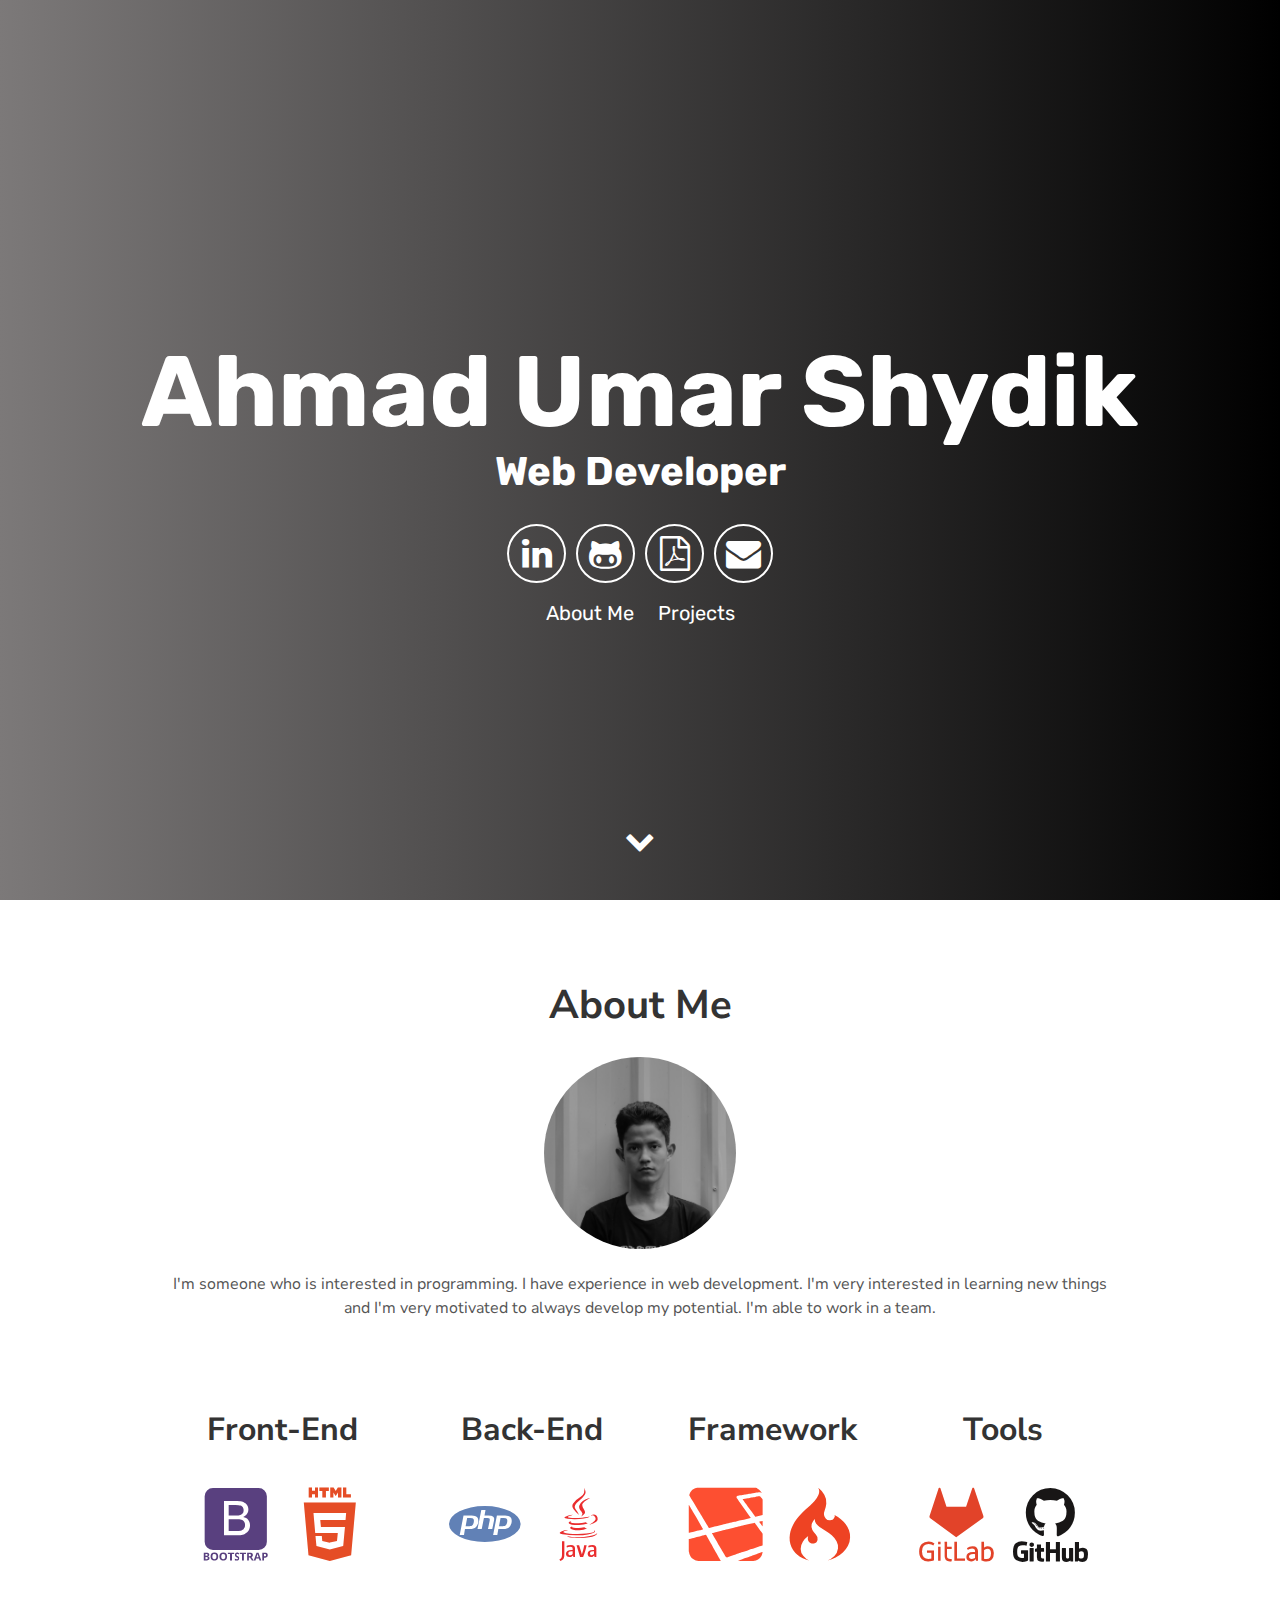
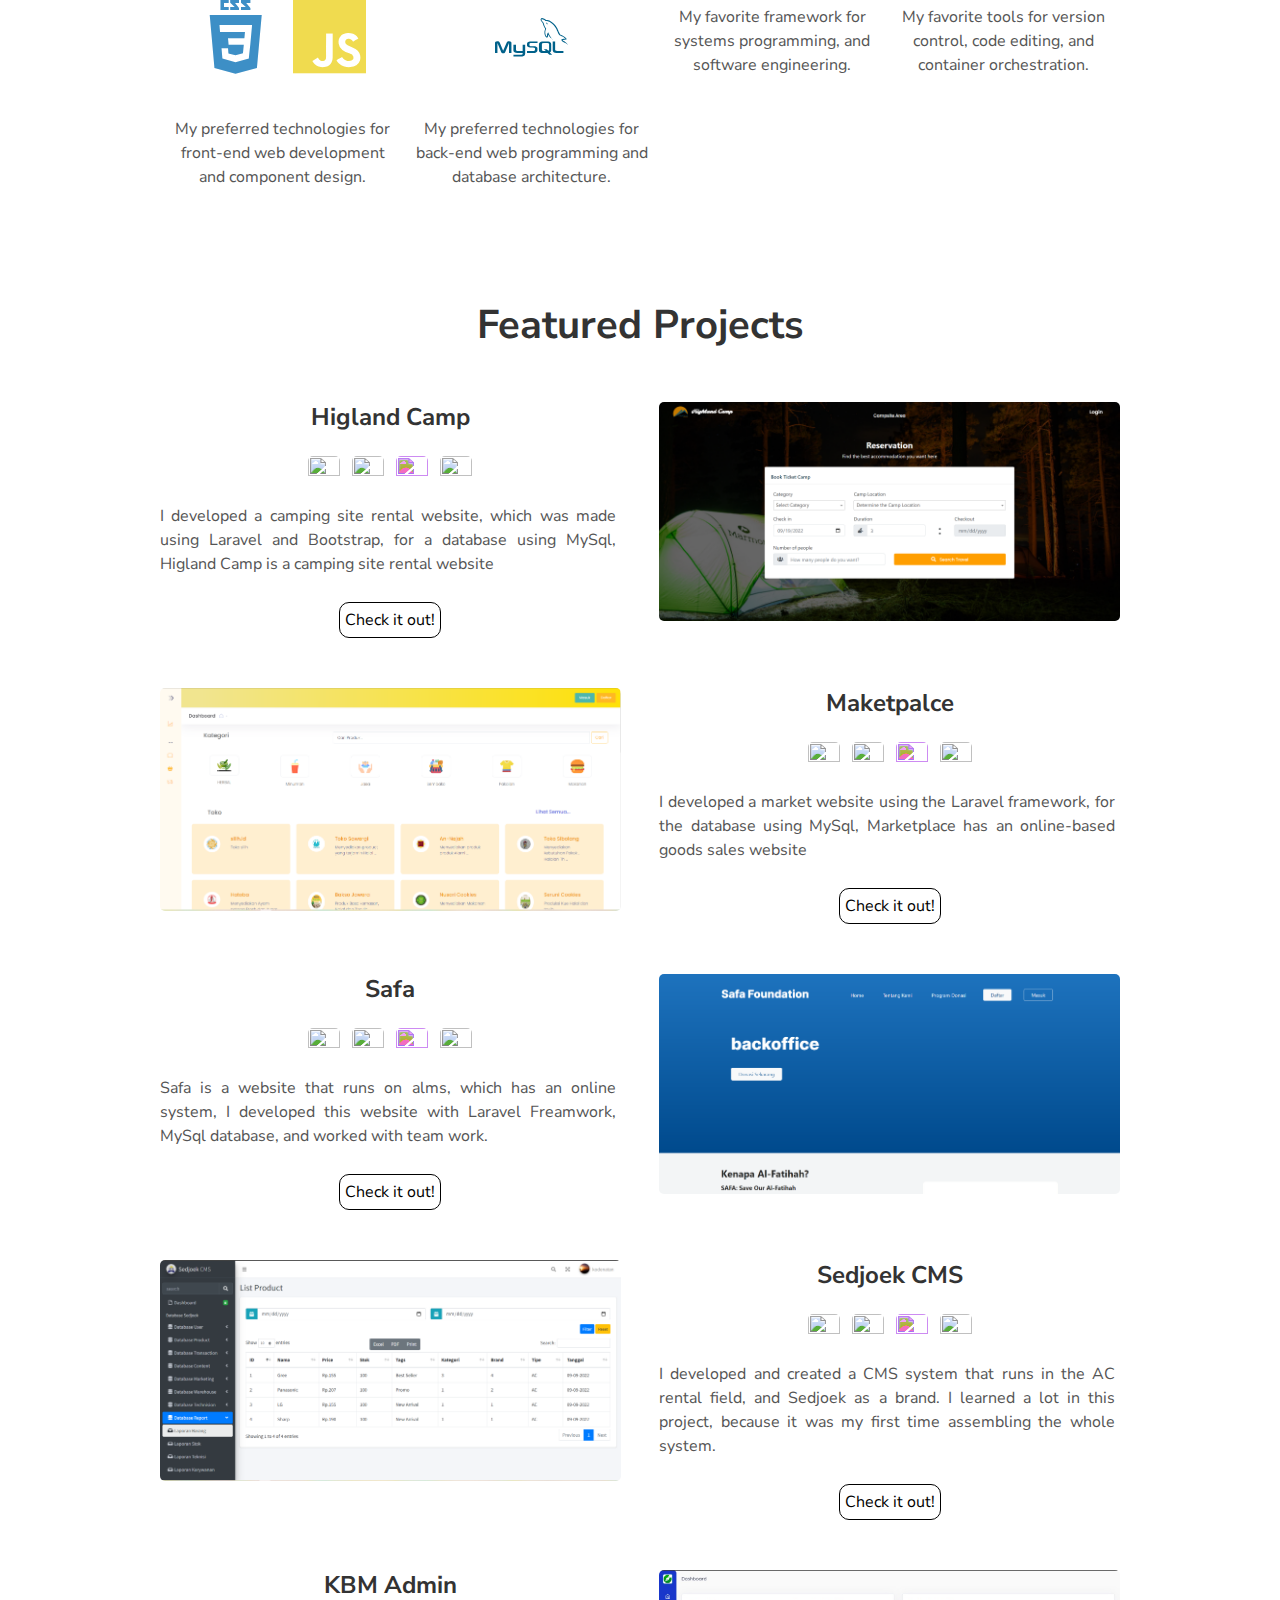
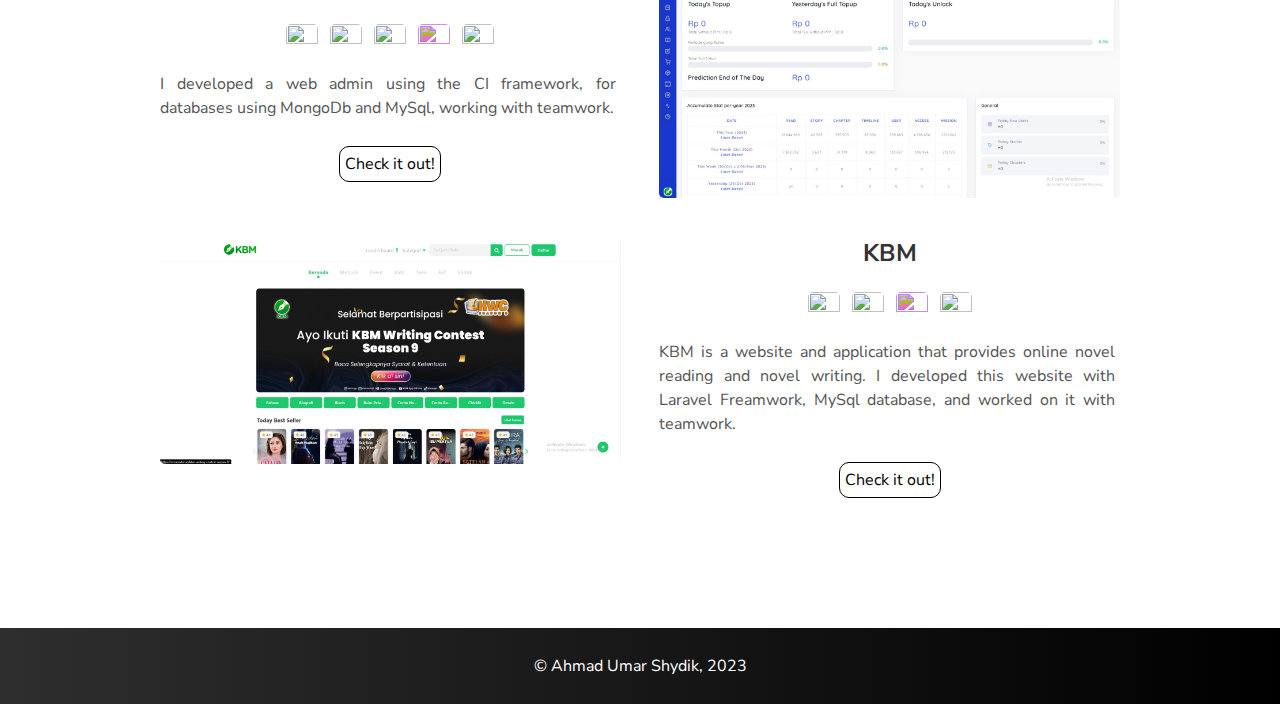
==== commit 4d4392e4: "update portofolio" ====
--- a/index.html
+++ b/index.html
@@ -35,7 +35,8 @@
     <div class="header">
       <h1>
         <span class="site-title">Ahmad Umar Shydik</span>
-        <span class="site-description">Web Developer • Mobile Developer</span>
+        <span class="site-description">Web Developer</span>
+        <!-- • Mobile Developer -->
       </h1>
       <div class="header-icons">
         <a aria-label="My LinkedIn Profile" target="_blank" href="https://www.linkedin.com/in/umar-shydik-56b2a6204/">
@@ -44,7 +45,7 @@
         <a aria-label="My Github Profile" target="_blank" href="https://github.com/umrshydik">
           <i class="icon fa fa-github-alt" aria-hidden="true"></i>
         </a>
-        <a aria-label="My Résumé" target="_blank" href="./assets/CV-AhmadUmarShydi.pdf">
+        <a aria-label="My Résumé" target="_blank" href="./assets/CV-UmarShydik.pdf">
           <i class="icon fa fa fa-file-pdf-o" aria-hidden="true"></i>
         </a>
         <a aria-label="Send Email" href="mailto:umarshydik7@gmail.com" target="_blank"><i
@@ -62,16 +63,16 @@
   <section id="about">
     <!-- User Introduction-->
     <div class="user-details">
-      <h1>My Story</h1>
+      <h1>About Me</h1>
       <picture>
-        <source type="image/webp" srcset="./assets/img/webp/umar.webp" width="20%" style="border-radius: 50%" />
-        <img src="./assets/img/jpg/umar.jpeg" width="20%" style="border-radius: 50%" />
+        <source type="image/webp" srcset="./assets/img/webp/umar2.webp" width="20%" style="border-radius: 50%" />
+        <img src="./assets/img/jpg/umar2.jpg" width="20%" style="border-radius: 50%" />
       </picture>
       <p>
         I'm someone who is interested in programming.
-        I have experience in mobile and web development.
+        I have experience in web development.
         I'm very interested in learning new things and I'm very motivated to always develop my potential.
-        I'm able to work individually as well as in a team.
+        I'm able to work in a team.
       </p>
     </div>
 
@@ -82,7 +83,8 @@
         <h2>Front-End</h2>
         <i class="devicon-bootstrap-plain-wordmark colored"></i>
         <i class="devicon-html5-plain-wordmark colored"></i>
-        <i class="devicon-css3-plain-wordmark colored"></i>
+        <i class="devicon-css3-plain-wordmark colored"></i>        
+        <i class="devicon-javascript-plain colored"></i>      
         <p>My preferred technologies for front-end web development and component design.</p>
       </div>
 
@@ -123,7 +125,7 @@
       <h1>Featured Projects</h1>
     </div>
 
-    <!-- User Project #1: Personal Résumé Website -->
+    <!-- User Project #1: Higland Camp Website -->
     <div class="user-projects">
       <div class="images-right">
         <picture>
@@ -155,7 +157,7 @@
       </div>
     </div>
 
-    <!-- User Project #2: Summer 2020 Project -->
+    <!-- User Project #2: Marketplace -->
     <div class="user-projects">
       <div class="images-left">
         <picture>
@@ -209,7 +211,7 @@
         </div>
         <p style="text-align: justify">
           Safa is a website that runs on alms, which has an online system, I developed this website with Laravel
-          Freamwork, PhpMyAdmin database, and worked with team work.
+          Freamwork, MySql database, and worked with team work.
         </p>
         <a class="project-link" target="_blank" href="https://safa.robust.web.id/">
           Check it out!
@@ -248,10 +250,77 @@
         </a>
       </div>
     </div>
+
+    <!-- Use Project #4: Valuto: Account Management System -->
+    <div class="user-projects">
+      <div class="images-right">
+        <picture>
+          <source type="image/webp" srcset="./assets/img/webp/kbm-wow.webp"
+            alt="Valuto: Account Management System" />
+          <img alt="Valuto: Account Management System" src="./assets/img/jpg/kbm-wow.jpg" />
+        </picture>
+      </div>
+      <div class="contents" style="text-align: center">
+        <h3>KBM Admin</h3>
+        <div>
+          <img height="32" width="32"
+            src="https://cdn.jsdelivr.net/gh/devicons/devicon/icons/codeigniter/codeigniter-plain-wordmark.svg" />
+          &nbsp;
+          <img height="32" width="32"
+            src="https://cdn.jsdelivr.net/gh/devicons/devicon/icons/mysql/mysql-original-wordmark.svg" />
+          &nbsp;
+          <img height="32" width="32"
+            src="          https://cdn.jsdelivr.net/gh/devicons/devicon/icons/mongodb/mongodb-original-wordmark.svg" />
+          &nbsp;
+          <img height="32" width="32" src="https://unpkg.com/simple-icons@3.4.0/icons/bootstrap.svg"
+            style="filter: invert(24%) sepia(14%) saturate(2270%) hue-rotate(222deg) brightness(102%) contrast(90%)" />
+          &nbsp;
+          <img height="32" width="32" src="https://unpkg.com/simple-icons@3.4.0/icons/github.svg" />
+        </div>
+        <p style="text-align: justify">
+          I developed a web admin using the CI framework, for databases using MongoDb and MySql, working with teamwork.
+        </p>
+        <a class="project-link" target="_blank" href="https://wow.kbmapp.id/signin">
+          Check it out!
+        </a>
+      </div>
+    </div>
+
+    <!-- Use Project #4: Valuto: Account Management System -->
+    <div class="user-projects">
+      <div class="images-left">
+        <picture>
+          <source type="image/webp" srcset="./assets/img/webp/kbm.webp"
+            alt="Valuto: Account Management System" />
+          <img alt="Valuto: Account Management System" src="./assets/img/jpg/kbm.jpg" />
+        </picture>
+      </div>
+      <div class="contents-right" style="text-align: center">
+        <h3>KBM</h3>
+        <div>
+          <img height="32" width="32"
+            src="https://cdn.jsdelivr.net/gh/devicons/devicon/icons/laravel/laravel-plain-wordmark.svg" />
+          &nbsp;
+          <img height="32" width="32"
+            src="https://cdn.jsdelivr.net/gh/devicons/devicon/icons/mysql/mysql-original-wordmark.svg" />
+          &nbsp;
+          <img height="32" width="32" src="https://unpkg.com/simple-icons@3.4.0/icons/bootstrap.svg"
+            style="filter: invert(24%) sepia(14%) saturate(2270%) hue-rotate(222deg) brightness(102%) contrast(90%)" />
+          &nbsp;
+          <img height="32" width="32" src="https://unpkg.com/simple-icons@3.4.0/icons/github.svg" />
+        </div>
+        <p style="text-align: justify">
+          KBM is a website and application that provides online novel reading and novel writing. I developed this website with Laravel Freamwork, MySql database, and worked on it with teamwork.
+        </p>
+        <a class="project-link" target="_blank" href="https://backend.sedjoek.id/login/">
+          Check it out!
+        </a>
+      </div>
+    </div>
   </section>
 
   <footer class="footer">
-    <p>&copy; Ahmad Umar Shydik, 2021</p>
+    <p>&copy; Ahmad Umar Shydik, 2023</p>
   </footer>
 
   <!-- Import JS: Particles Theme -->
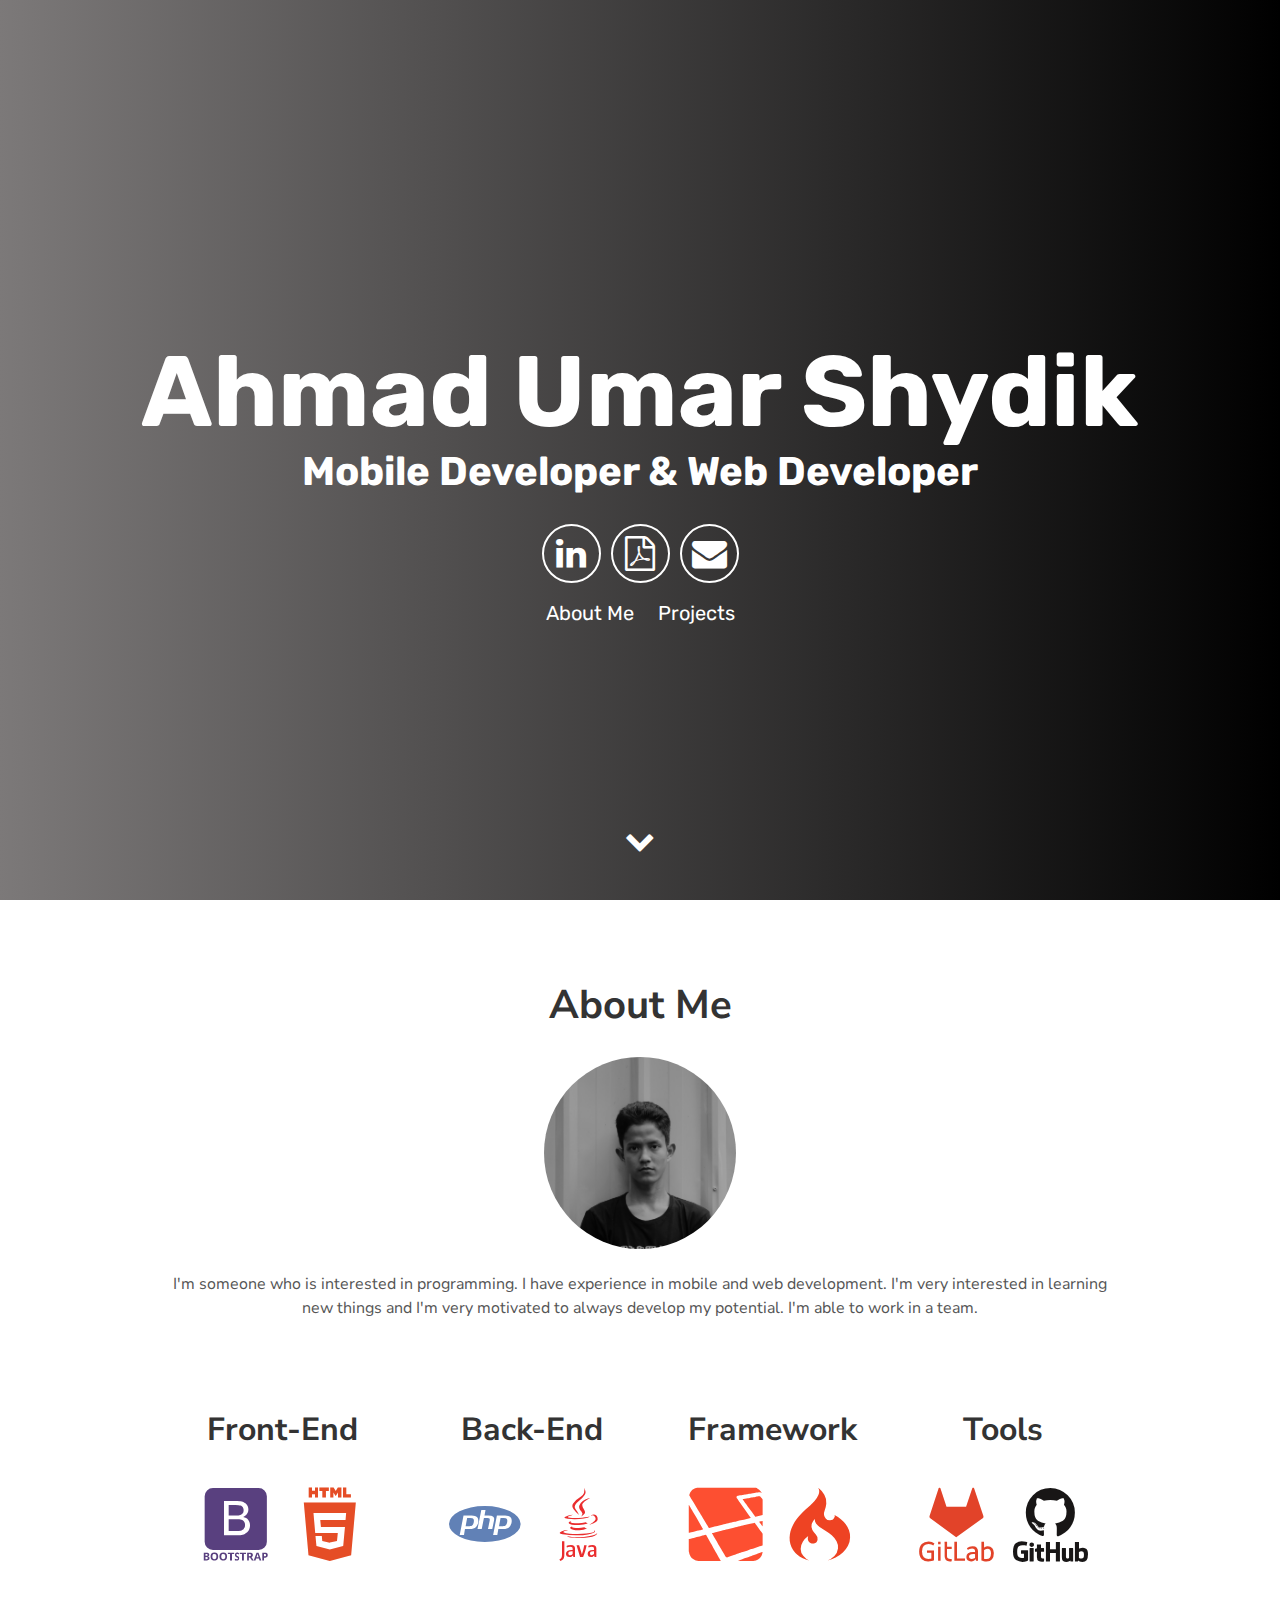
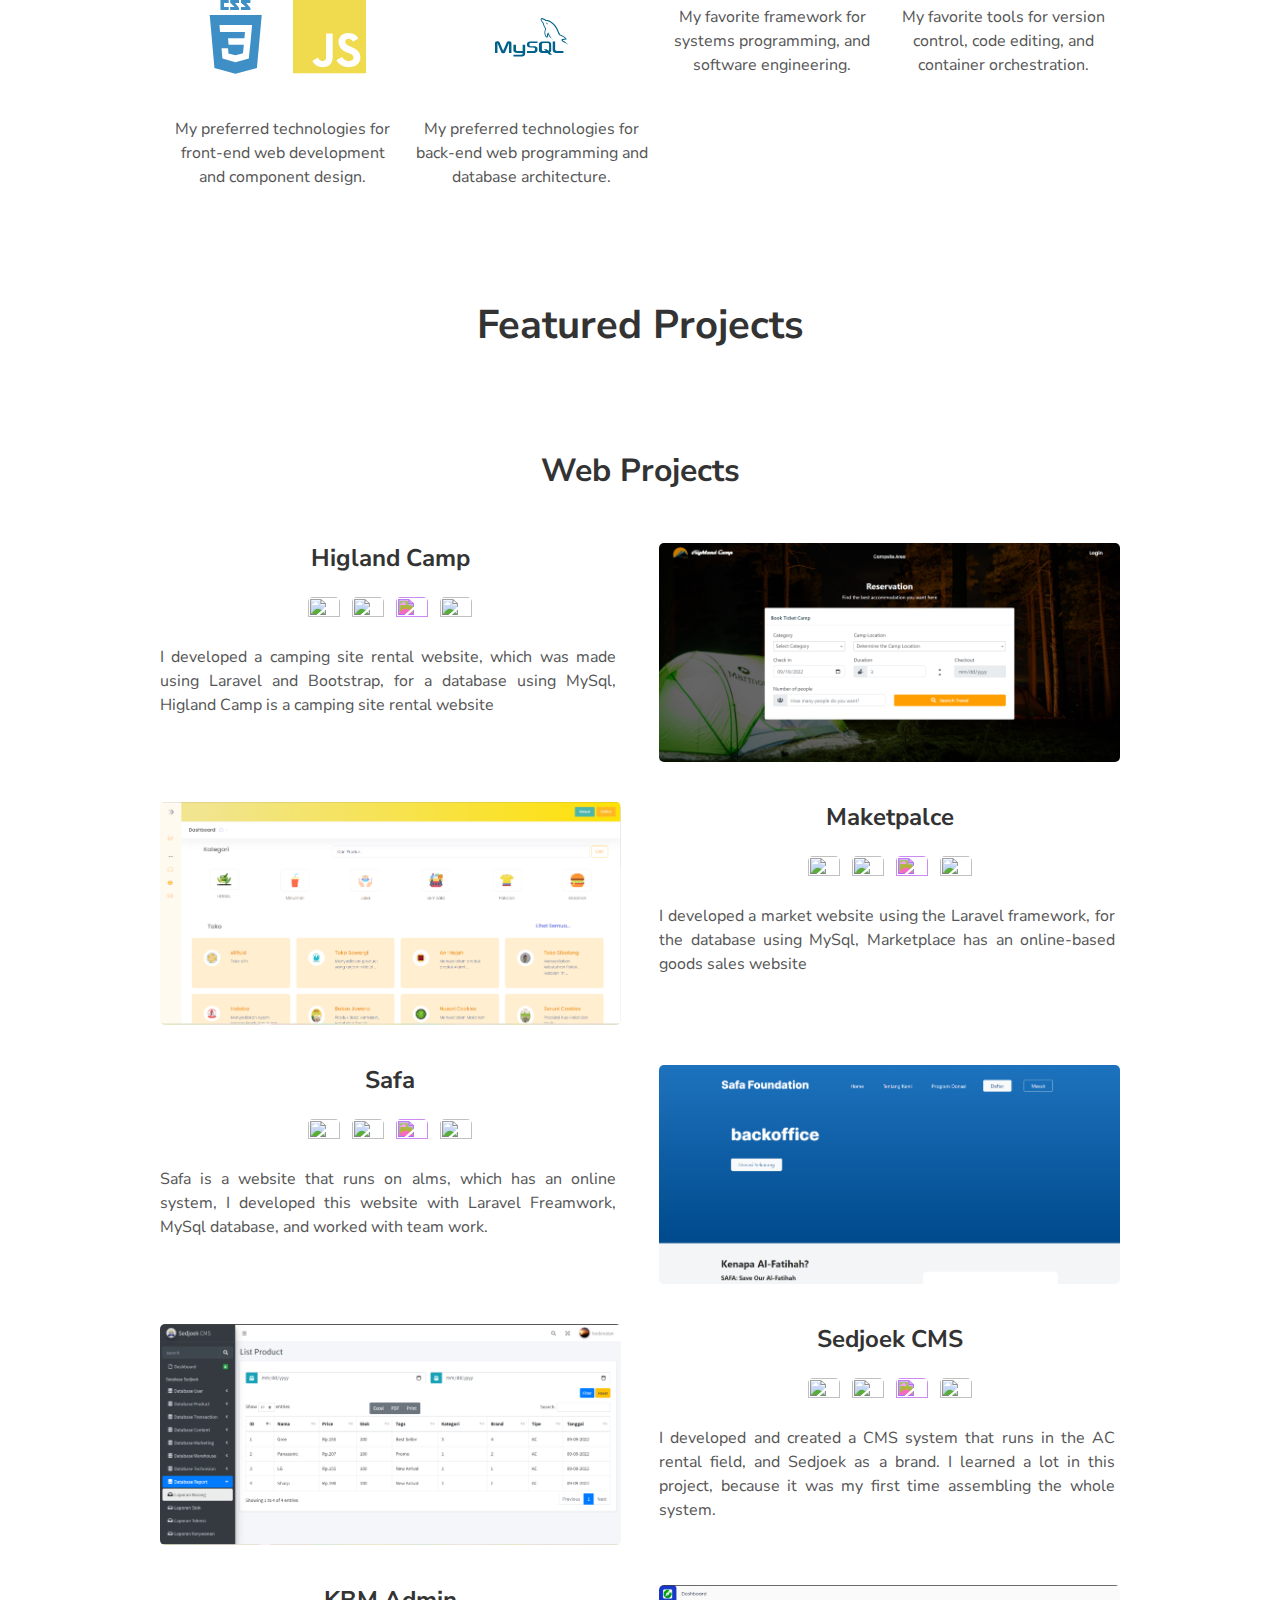
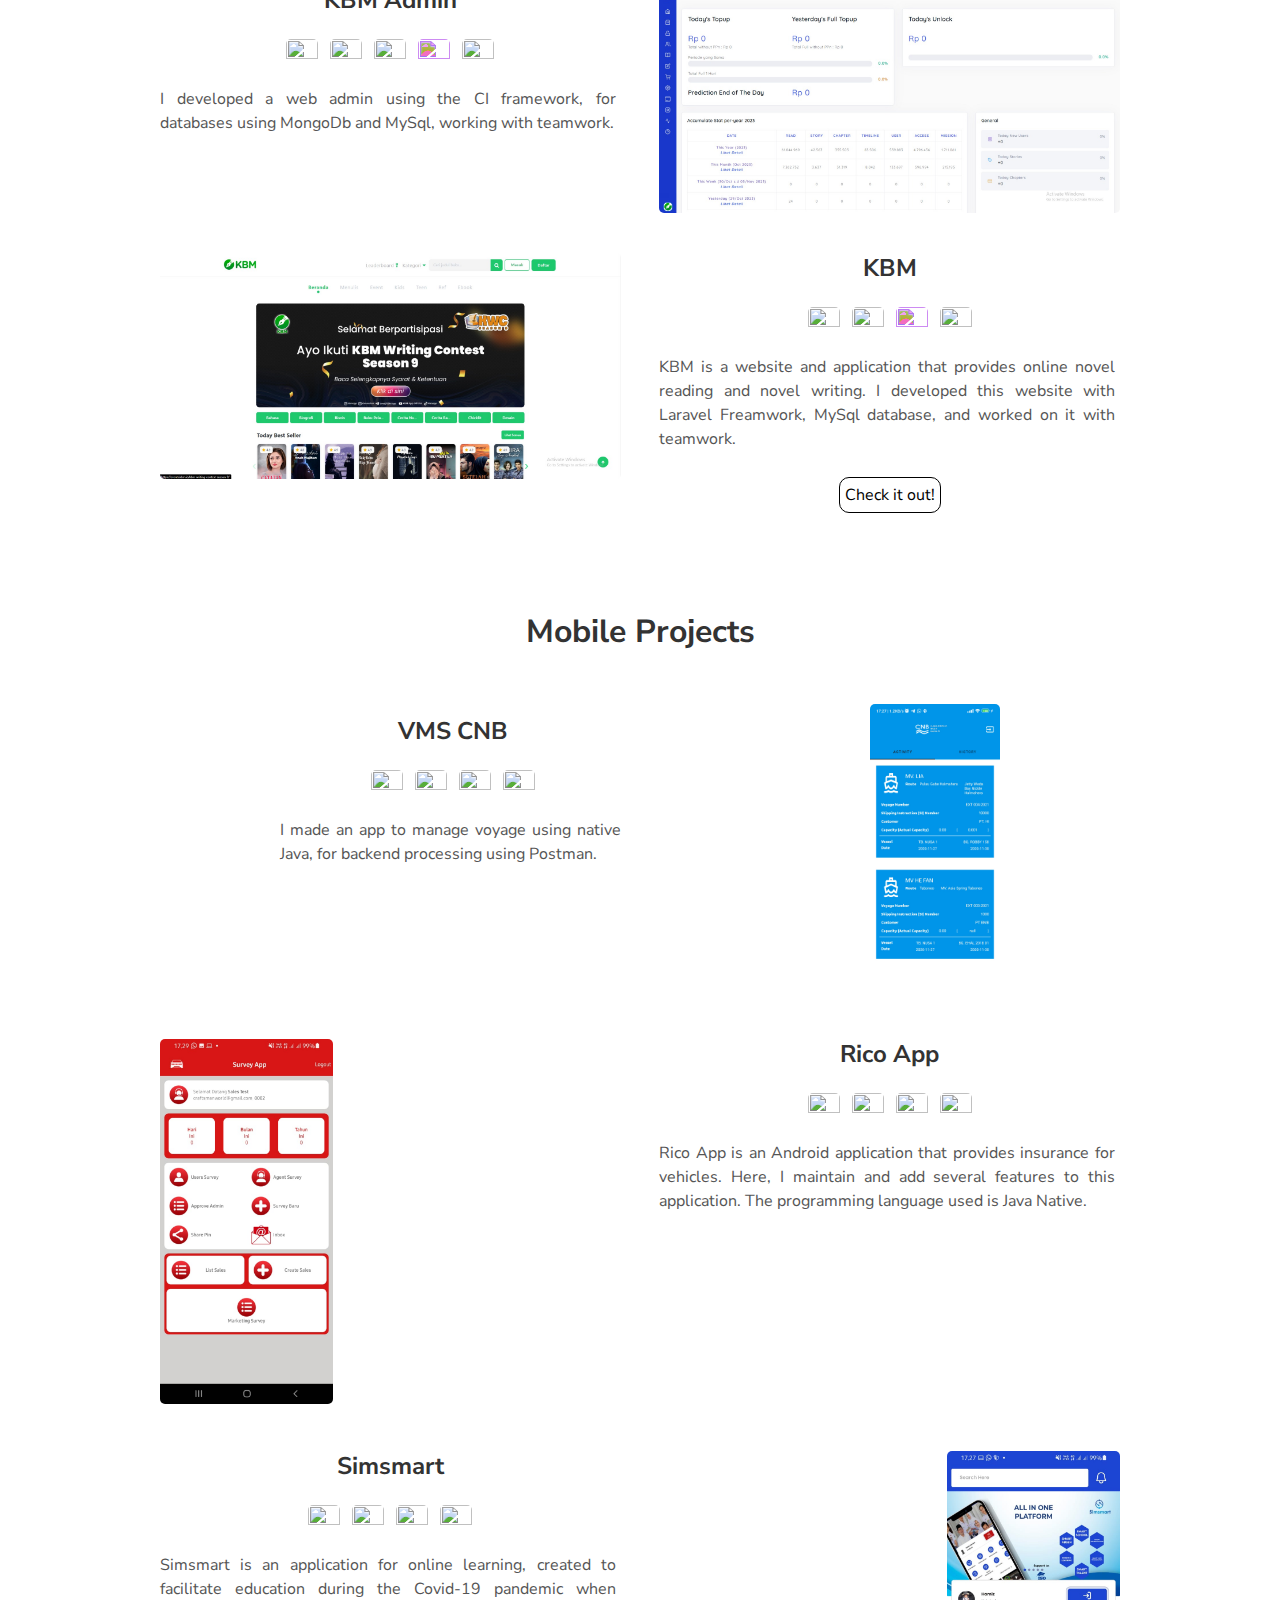
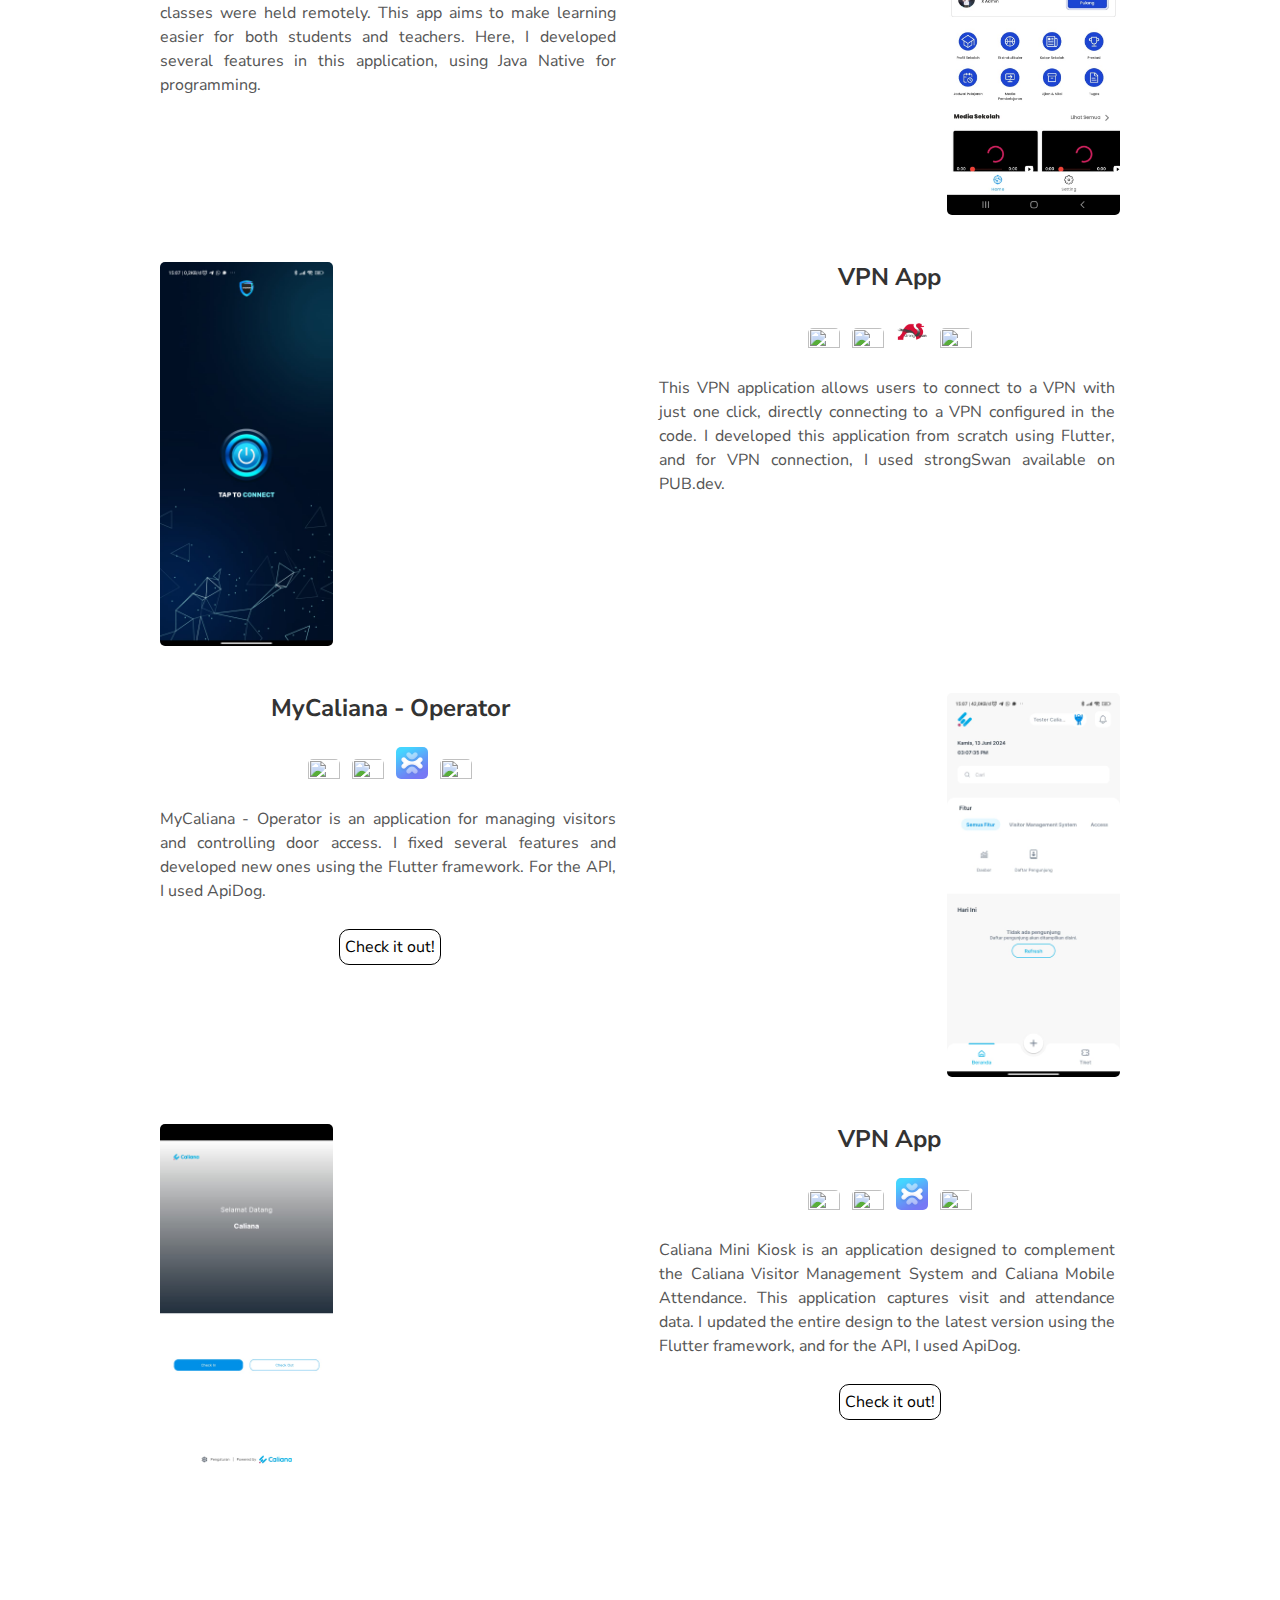
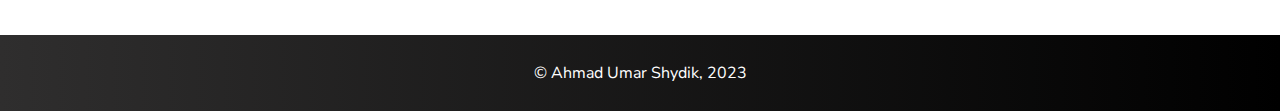
==== commit 6a340db9: "update mobile project" ====
--- a/index.html
+++ b/index.html
@@ -35,17 +35,17 @@
     <div class="header">
       <h1>
         <span class="site-title">Ahmad Umar Shydik</span>
-        <span class="site-description">Web Developer</span>
+        <span class="site-description">Mobile Developer & Web Developer</span>
         <!-- • Mobile Developer -->
       </h1>
       <div class="header-icons">
         <a aria-label="My LinkedIn Profile" target="_blank" href="https://www.linkedin.com/in/umar-shydik-56b2a6204/">
           <i class="icon fa fa-linkedin" aria-hidden="true"></i>
         </a>
-        <a aria-label="My Github Profile" target="_blank" href="https://github.com/umrshydik">
+        <!-- <a aria-label="My Github Profile" target="_blank" href="https://github.com/umrshydik">
           <i class="icon fa fa-github-alt" aria-hidden="true"></i>
-        </a>
-        <a aria-label="My Résumé" target="_blank" href="./assets/CV-UmarShydik.pdf">
+        </a> -->
+        <a aria-label="My Résumé" target="_blank" href="./assets/CV-AhmadUmarShydik.pdf">
           <i class="icon fa fa fa-file-pdf-o" aria-hidden="true"></i>
         </a>
         <a aria-label="Send Email" href="mailto:umarshydik7@gmail.com" target="_blank"><i
@@ -70,7 +70,7 @@
       </picture>
       <p>
         I'm someone who is interested in programming.
-        I have experience in web development.
+        I have experience in mobile and web development.
         I'm very interested in learning new things and I'm very motivated to always develop my potential.
         I'm able to work in a team.
       </p>
@@ -124,7 +124,9 @@
     <div class="user-details">
       <h1>Featured Projects</h1>
     </div>
-
+    <div class="user-details">
+      <h2>Web Projects</h2>
+    </div>
     <!-- User Project #1: Higland Camp Website -->
     <div class="user-projects">
       <div class="images-right">
@@ -137,7 +139,7 @@
         <h3>Higland Camp</h3>
         <div>
           <img height="32" width="32"
-            src="https://cdn.jsdelivr.net/gh/devicons/devicon/icons/laravel/laravel-plain-wordmark.svg" />
+            src="https://cdn.jsdelivr.net/gh/devicons/devicon@latest/icons/laravel/laravel-original.svg" />
           &nbsp;
           <img height="32" width="32"
             src="https://cdn.jsdelivr.net/gh/devicons/devicon/icons/mysql/mysql-original-wordmark.svg" />
@@ -153,7 +155,7 @@
           which was made using Laravel and Bootstrap,
           for a database using MySql, Higland Camp is a camping site rental website
         </p>
-        <a class="project-link" target="_blank" href="https://highlandcamp.robust.web.id/">Check it out!</a>
+        <!-- <a class="project-link" target="_blank" href="https://highlandcamp.robust.web.id/">Check it out!</a> -->
       </div>
     </div>
 
@@ -168,7 +170,7 @@
       <div class="contents-right" style="text-align: center">
         <h3>Maketpalce</h3>
         <img height="32" width="32"
-          src="https://cdn.jsdelivr.net/gh/devicons/devicon/icons/laravel/laravel-plain-wordmark.svg" />
+          src="https://cdn.jsdelivr.net/gh/devicons/devicon@latest/icons/laravel/laravel-original.svg" />
         &nbsp;
         <img height="32" width="32"
           src="https://cdn.jsdelivr.net/gh/devicons/devicon/icons/mysql/mysql-original-wordmark.svg" />
@@ -182,7 +184,7 @@
           I developed a market website using the Laravel framework,
           for the database using MySql, Marketplace has an online-based goods sales website
         </p>
-        <a class="project-link" target="_blank" href="https://marketplace.robust.web.id/">Check it out!</a>
+        <!-- <a class="project-link" target="_blank" href="https://marketplace.robust.web.id/">Check it out!</a> -->
       </div>
     </div>
 
@@ -198,7 +200,7 @@
         <h3>Safa</h3>
         <div>
           <img height="32" width="32"
-            src="https://cdn.jsdelivr.net/gh/devicons/devicon/icons/laravel/laravel-plain-wordmark.svg" />
+            src="https://cdn.jsdelivr.net/gh/devicons/devicon@latest/icons/laravel/laravel-original.svg" />
           &nbsp;
           <img height="32" width="32"
             src="https://cdn.jsdelivr.net/gh/devicons/devicon/icons/mysql/mysql-original-wordmark.svg" />
@@ -213,9 +215,9 @@
           Safa is a website that runs on alms, which has an online system, I developed this website with Laravel
           Freamwork, MySql database, and worked with team work.
         </p>
-        <a class="project-link" target="_blank" href="https://safa.robust.web.id/">
-          Check it out!
-        </a>
+        <!-- <a class="project-link" target="_blank" href="https://safa.robust.web.id/">
+          Check it out!
+        </a> -->
       </div>
     </div>
 
@@ -232,7 +234,7 @@
         <h3>Sedjoek CMS</h3>
         <div>
           <img height="32" width="32"
-            src="https://cdn.jsdelivr.net/gh/devicons/devicon/icons/laravel/laravel-plain-wordmark.svg" />
+            src="https://cdn.jsdelivr.net/gh/devicons/devicon@latest/icons/laravel/laravel-original.svg" />
           &nbsp;
           <img height="32" width="32"
             src="https://cdn.jsdelivr.net/gh/devicons/devicon/icons/mysql/mysql-original-wordmark.svg" />
@@ -245,9 +247,9 @@
         <p style="text-align: justify">
           I developed and created a CMS system that runs in the AC rental field, and Sedjoek as a brand. I learned a lot in this project, because it was my first time assembling the whole system.
         </p>
-        <a class="project-link" target="_blank" href="https://backend.sedjoek.id/login/">
-          Check it out!
-        </a>
+        <!-- <a class="project-link" target="_blank" href="https://backend.sedjoek.id/login/">
+          Check it out!
+        </a> -->
       </div>
     </div>
 
@@ -280,9 +282,9 @@
         <p style="text-align: justify">
           I developed a web admin using the CI framework, for databases using MongoDb and MySql, working with teamwork.
         </p>
-        <a class="project-link" target="_blank" href="https://wow.kbmapp.id/signin">
-          Check it out!
-        </a>
+        <!-- <a class="project-link" target="_blank" href="https://wow.kbmapp.id/signin">
+          Check it out!
+        </a> -->
       </div>
     </div>
 
@@ -299,7 +301,7 @@
         <h3>KBM</h3>
         <div>
           <img height="32" width="32"
-            src="https://cdn.jsdelivr.net/gh/devicons/devicon/icons/laravel/laravel-plain-wordmark.svg" />
+            src="https://cdn.jsdelivr.net/gh/devicons/devicon@latest/icons/laravel/laravel-original.svg" />
           &nbsp;
           <img height="32" width="32"
             src="https://cdn.jsdelivr.net/gh/devicons/devicon/icons/mysql/mysql-original-wordmark.svg" />
@@ -312,7 +314,202 @@
         <p style="text-align: justify">
           KBM is a website and application that provides online novel reading and novel writing. I developed this website with Laravel Freamwork, MySql database, and worked on it with teamwork.
         </p>
-        <a class="project-link" target="_blank" href="https://backend.sedjoek.id/login/">
+        <a class="project-link" target="_blank" href="https://kbm.id/">
+          Check it out!
+        </a>
+      </div>
+    </div>
+    <div class="user-details">
+      <h2>Mobile Projects</h2>
+    </div>
+    <!-- Use Project #4: Valuto: Account Management System -->
+    <div class="user-projects">
+      <div class="images-mobile-right">
+        <picture>
+          <source type="image/webp" srcset="./assets/img/webp/cnbVms.webp"
+            alt="Valuto: Account Management System" />
+          <img alt="Valuto: Account Management System" src="./assets/img/jpg/cnbVms.jpg" />
+        </picture>
+      </div>
+      <div class="contents" style="text-align: center">
+        <h3>VMS CNB</h3>
+        <div>
+          <img height="32" width="32"
+            src="https://cdn.jsdelivr.net/gh/devicons/devicon@latest/icons/androidstudio/androidstudio-original.svg" />
+          &nbsp;
+          <img height="32" width="32"
+            src="https://cdn.jsdelivr.net/gh/devicons/devicon@latest/icons/java/java-original-wordmark.svg" />
+          &nbsp;
+          <img height="32" width="32"
+            src="https://cdn.jsdelivr.net/gh/devicons/devicon@latest/icons/postman/postman-original.svg" />
+          &nbsp;
+          <img height="32" width="32" src="https://unpkg.com/simple-icons@3.4.0/icons/github.svg" />
+        </div>
+        <p style="text-align: justify">
+          I made an app to manage voyage using native Java, for backend processing using Postman.
+        </p>
+        <!-- <a class="project-link" target="_blank" href="#">
+          Check it out!
+        </a> -->
+      </div>
+    </div>
+
+    <!-- Use Project #4: Valuto: Account Management System -->
+    <div class="user-projects">
+      <div class="images-mobile-left">
+        <picture>
+          <source type="image/webp" srcset="./assets/img/webp/rico.webp"
+            alt="Valuto: Account Management System" />
+          <img alt="Valuto: Account Management System" src="./assets/img/jpg/rico.jpg" />
+        </picture>
+      </div>
+      <div class="contents-right" style="text-align: center">
+        <h3>Rico App</h3>
+        <div>
+          <img height="32" width="32"
+            src="https://cdn.jsdelivr.net/gh/devicons/devicon@latest/icons/androidstudio/androidstudio-original.svg" />
+          &nbsp;
+          <img height="32" width="32"
+            src="https://cdn.jsdelivr.net/gh/devicons/devicon@latest/icons/java/java-original-wordmark.svg" />
+          &nbsp;
+          <img height="32" width="32"
+            src="https://cdn.jsdelivr.net/gh/devicons/devicon@latest/icons/postman/postman-original.svg" />
+          &nbsp;
+          <img height="32" width="32" src="https://unpkg.com/simple-icons@3.4.0/icons/github.svg" />
+        </div>
+        <p style="text-align: justify">
+          Rico App is an Android application that provides insurance for vehicles. Here, I maintain and add several features to this application. The programming language used is Java Native.
+        </p>
+        <!-- <a class="project-link" target="_blank" href="https://backend.sedjoek.id/login/">
+          Check it out!
+        </a> -->
+      </div>
+    </div>
+
+    <!-- Use Project #4: Valuto: Account Management System -->
+    <div class="user-projects">
+      <div class="images-mobile-right">
+        <picture>
+          <source type="image/webp" srcset="./assets/img/webp/simsmart.webp"
+            alt="Valuto: Account Management System" />
+          <img alt="Valuto: Account Management System" src="./assets/img/jpg/simsmart.jpg" />
+        </picture>
+      </div>
+      <div class="contents" style="text-align: center">
+        <h3>Simsmart</h3>
+        <div>
+          <img height="32" width="32"
+            src="https://cdn.jsdelivr.net/gh/devicons/devicon@latest/icons/androidstudio/androidstudio-original.svg" />
+          &nbsp;
+          <img height="32" width="32"
+            src="https://cdn.jsdelivr.net/gh/devicons/devicon@latest/icons/java/java-original-wordmark.svg" />
+          &nbsp;
+          <img height="32" width="32"
+            src="https://cdn.jsdelivr.net/gh/devicons/devicon@latest/icons/postman/postman-original.svg" />
+          &nbsp;
+          <img height="32" width="32" src="https://unpkg.com/simple-icons@3.4.0/icons/github.svg" />
+        </div>
+        <p style="text-align: justify">
+          Simsmart is an application for online learning, created to facilitate education during the Covid-19 pandemic when classes were held remotely. This app aims to make learning easier for both students and teachers. Here, I developed several features in this application, using Java Native for programming.
+        </p>
+        <!-- <a class="project-link" target="_blank" href="#">
+          Check it out!
+        </a> -->
+      </div>
+    </div>
+
+     <!-- Use Project #4: Valuto: Account Management System -->
+     <div class="user-projects">
+      <div class="images-mobile-left">
+        <picture>
+          <source type="image/webp" srcset="./assets/img/webp/vpn.webp"
+            alt="Valuto: Account Management System" />
+          <img alt="Valuto: Account Management System" src="./assets/img/jpg/vpn.jpg" />
+        </picture>
+      </div>
+      <div class="contents-right" style="text-align: center">
+        <h3>VPN App</h3>
+        <div>
+          <img height="32" width="32"
+            src="https://cdn.jsdelivr.net/gh/devicons/devicon@latest/icons/flutter/flutter-original.svg" />
+          &nbsp;
+          <img height="32" width="32"
+            src="https://cdn.jsdelivr.net/gh/devicons/devicon@latest/icons/dart/dart-original.svg" />
+          &nbsp;
+          <img height="32" width="32"
+            src="./assets/img/jpg/strongswan.png" />
+          &nbsp;
+          <img height="32" width="32" src="https://unpkg.com/simple-icons@3.4.0/icons/github.svg" />
+        </div>
+        <p style="text-align: justify">
+          This VPN application allows users to connect to a VPN with just one click, directly connecting to a VPN configured in the code. I developed this application from scratch using Flutter, and for VPN connection, I used strongSwan available on PUB.dev.
+        </p>
+        <!-- <a class="project-link" target="_blank" href="https://backend.sedjoek.id/login/">
+          Check it out!
+        </a> -->
+      </div>
+    </div>
+
+    <div class="user-projects">
+      <div class="images-mobile-right">
+        <picture>
+          <source type="image/webp" srcset="./assets/img/webp/operator.webp"
+            alt="Valuto: Account Management System" />
+          <img alt="Valuto: Account Management System" src="./assets/img/jpg/operator.jpg" />
+        </picture>
+      </div>
+      <div class="contents" style="text-align: center">
+        <h3>
+          MyCaliana - Operator
+        </h3>
+        <div>
+          <img height="32" width="32"               
+            src="https://cdn.jsdelivr.net/gh/devicons/devicon@latest/icons/flutter/flutter-original.svg" />
+          &nbsp;
+          <img height="32" width="32"
+            src="https://cdn.jsdelivr.net/gh/devicons/devicon@latest/icons/dart/dart-original.svg" /> 
+          &nbsp;
+          <img height="32" width="32"
+            src="./assets/img/jpg/apidog.png" />
+          &nbsp;
+          <img height="32" width="32" src="https://unpkg.com/simple-icons@3.4.0/icons/github.svg" />
+        </div>
+        <p style="text-align: justify">
+          MyCaliana - Operator is an application for managing visitors and controlling door access. I fixed several features and developed new ones using the Flutter framework. For the API, I used ApiDog.
+        </p>
+        <a class="project-link" target="_blank" href="https://play.google.com/store/apps/details?id=id.caliana.operator">
+          Check it out!
+        </a>
+      </div>
+    </div>
+
+     <!-- Use Project #4: Valuto: Account Management System -->
+     <div class="user-projects">
+      <div class="images-mobile-left">
+        <picture>
+          <source type="image/webp" srcset="./assets/img/webp/minikiosk.webp"
+            alt="Valuto: Account Management System" />
+          <img alt="Valuto: Account Management System" src="./assets/img/jpg/minikiosk.jpg" />
+        </picture>
+      </div>
+      <div class="contents-right" style="text-align: center">
+        <h3>VPN App</h3>
+        <div>
+          <img height="32" width="32"               
+            src="https://cdn.jsdelivr.net/gh/devicons/devicon@latest/icons/flutter/flutter-original.svg" />
+          &nbsp;
+          <img height="32" width="32"
+            src="https://cdn.jsdelivr.net/gh/devicons/devicon@latest/icons/dart/dart-original.svg" /> 
+          &nbsp;
+          <img height="32" width="32"
+            src="./assets/img/jpg/apidog.png" />
+          &nbsp;
+          <img height="32" width="32" src="https://unpkg.com/simple-icons@3.4.0/icons/github.svg" />
+        </div>
+        <p style="text-align: justify">
+          Caliana Mini Kiosk is an application designed to complement the Caliana Visitor Management System and Caliana Mobile Attendance. This application captures visit and attendance data. I updated the entire design to the latest version using the Flutter framework, and for the API, I used ApiDog.
+        </p>
+        <a class="project-link" target="_blank" href="https://play.google.com/store/apps/details?id=id.dna.caliana_device">
           Check it out!
         </a>
       </div>
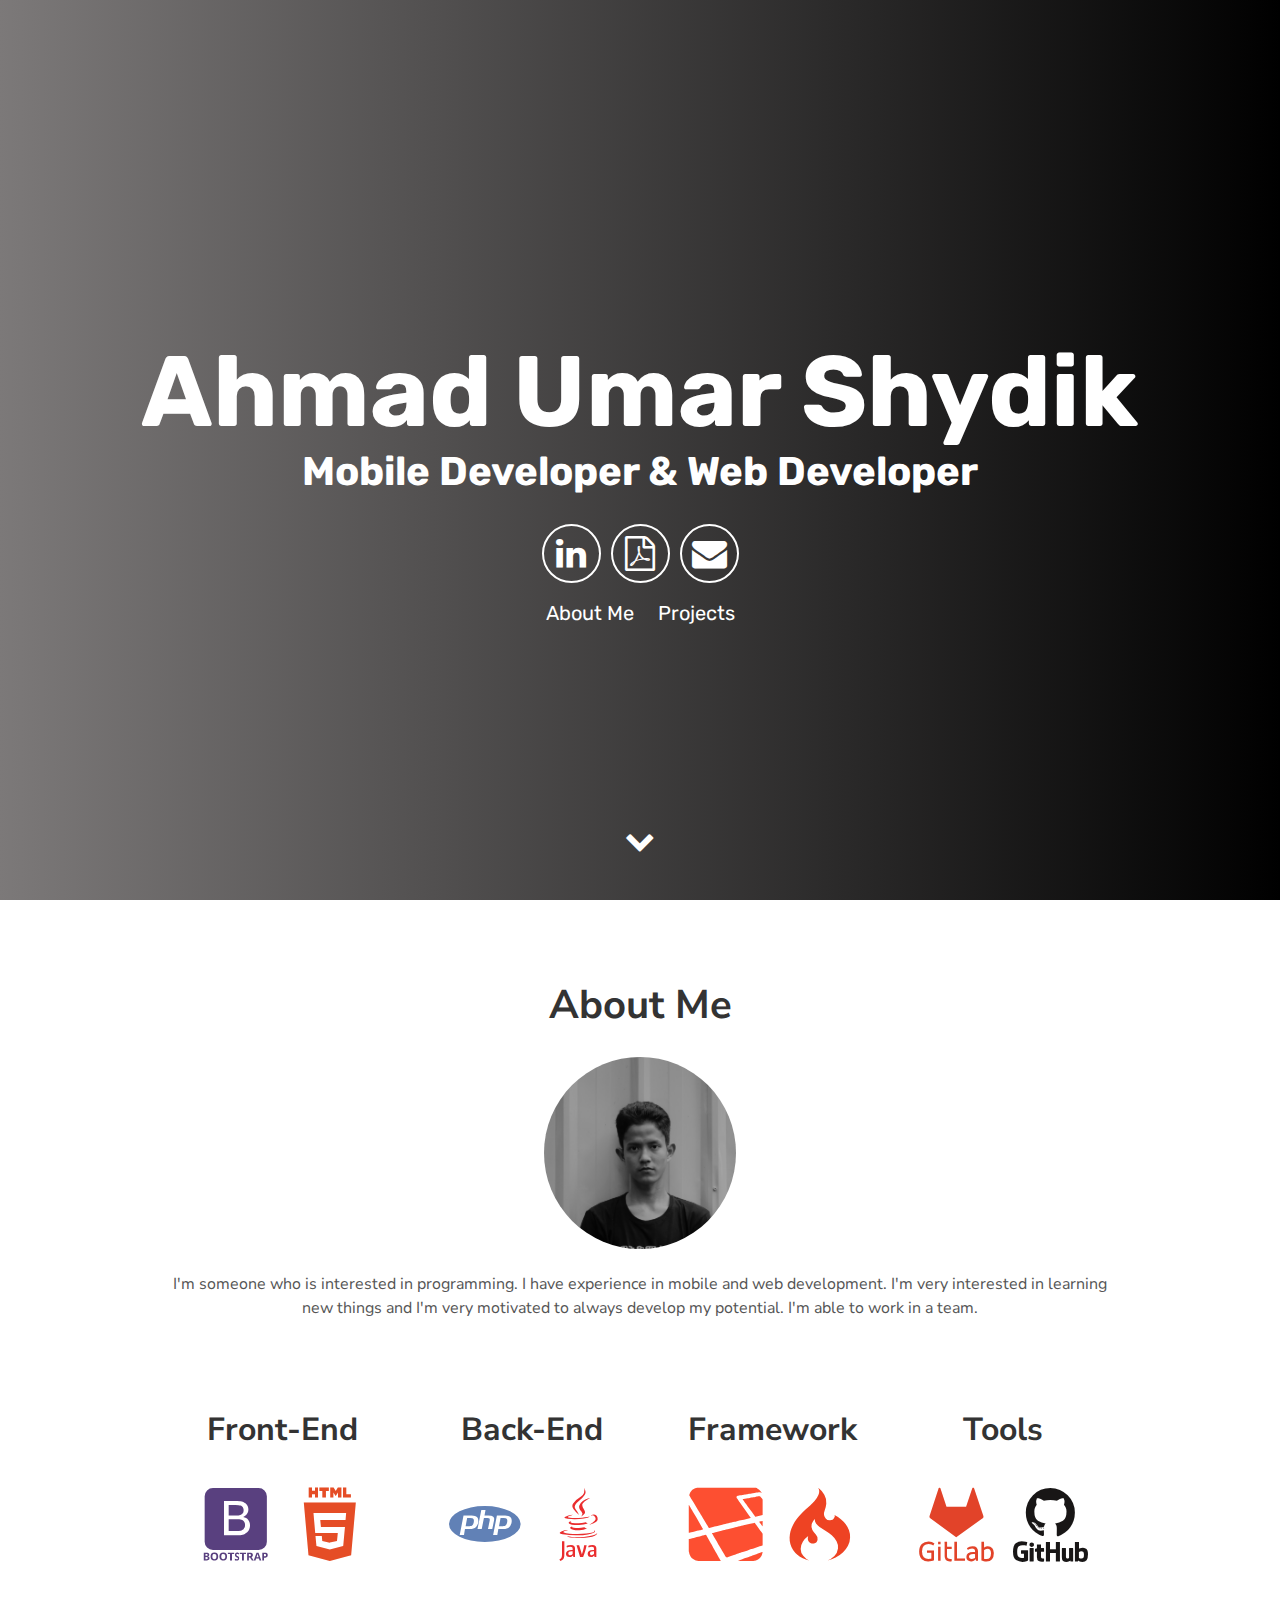
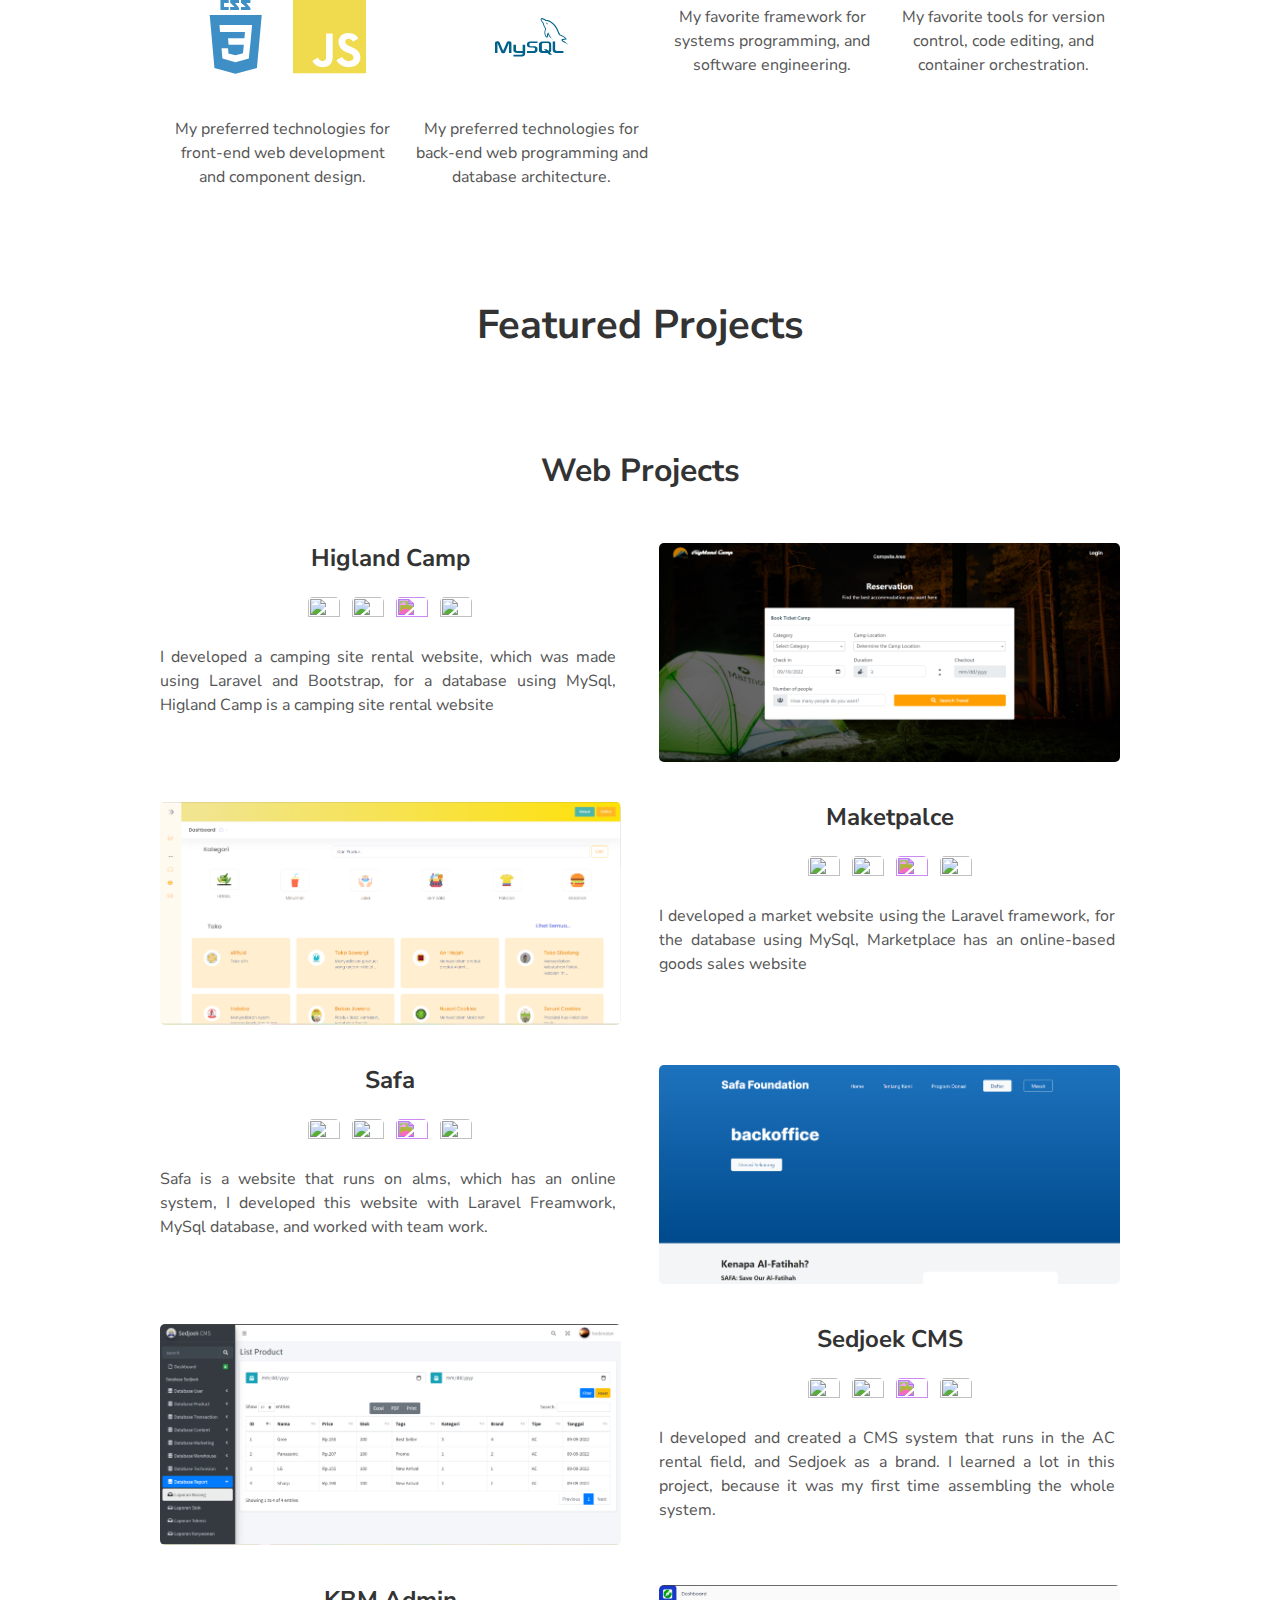
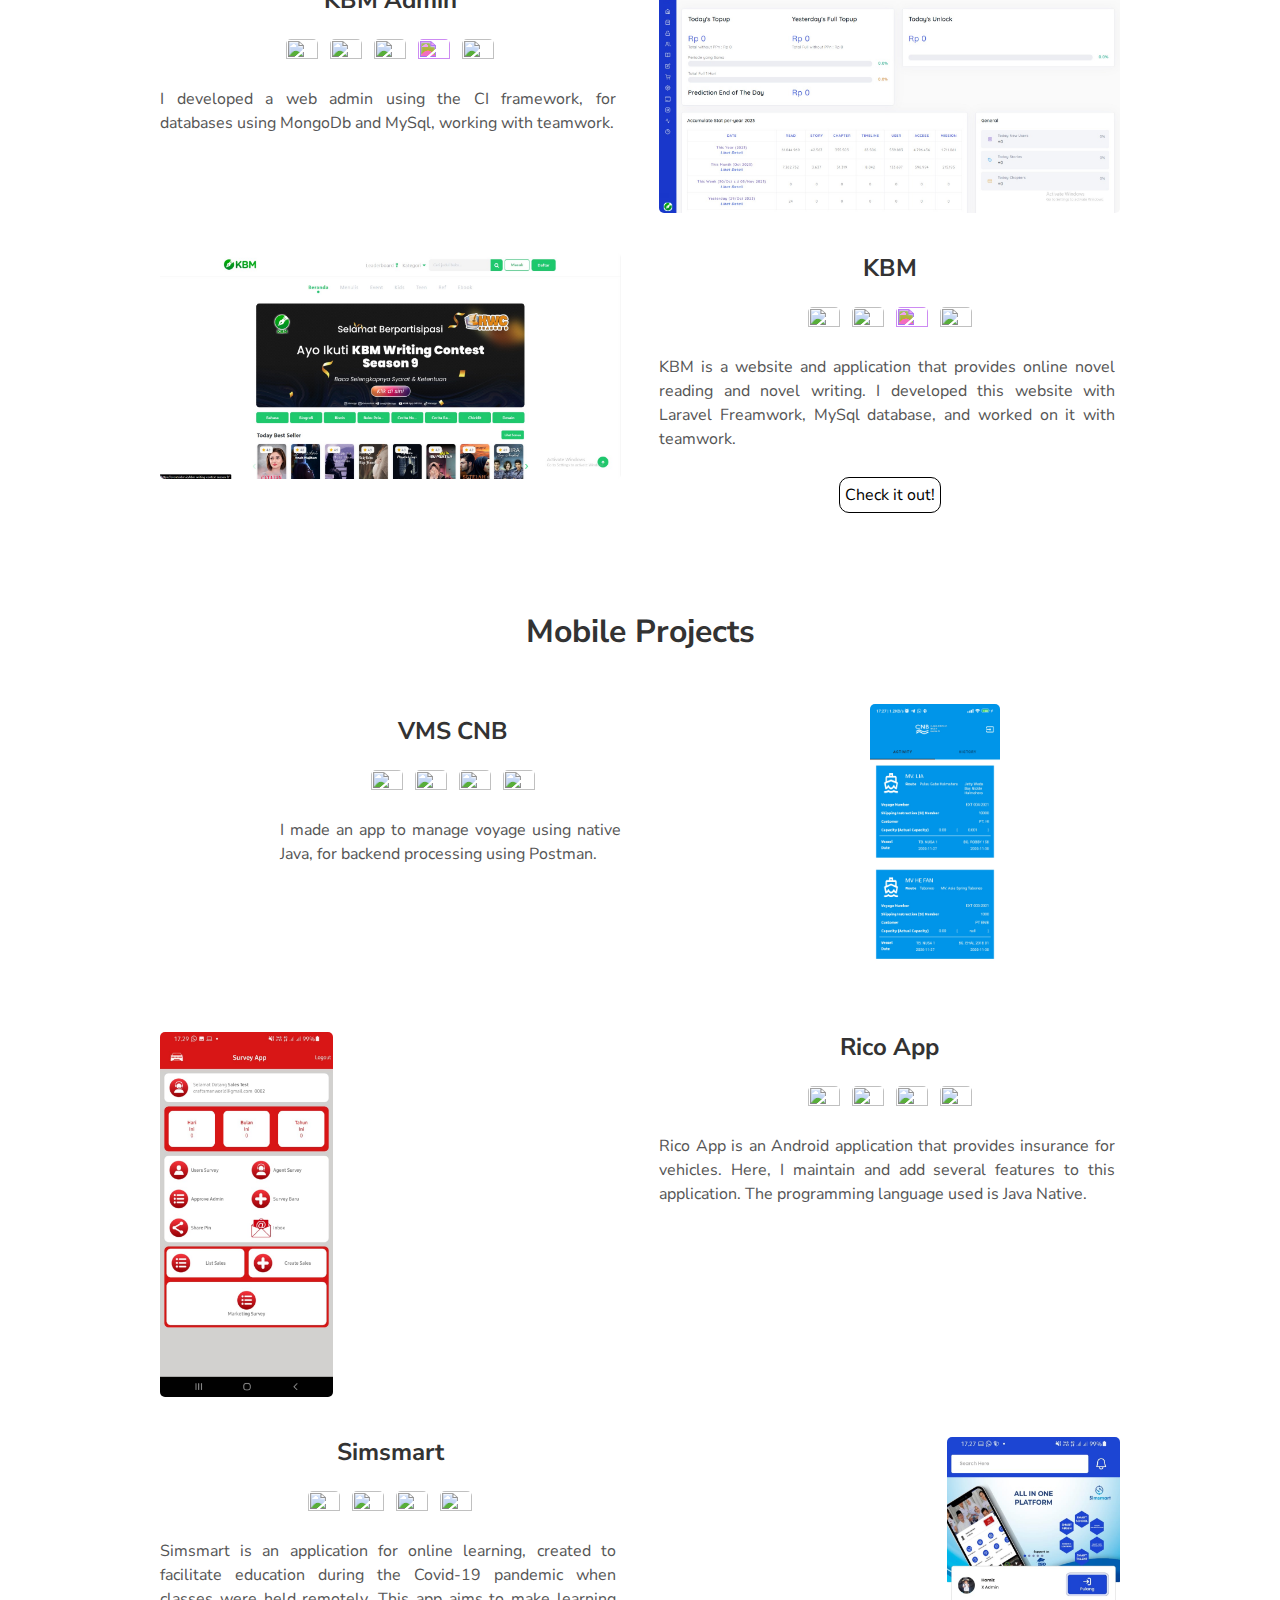
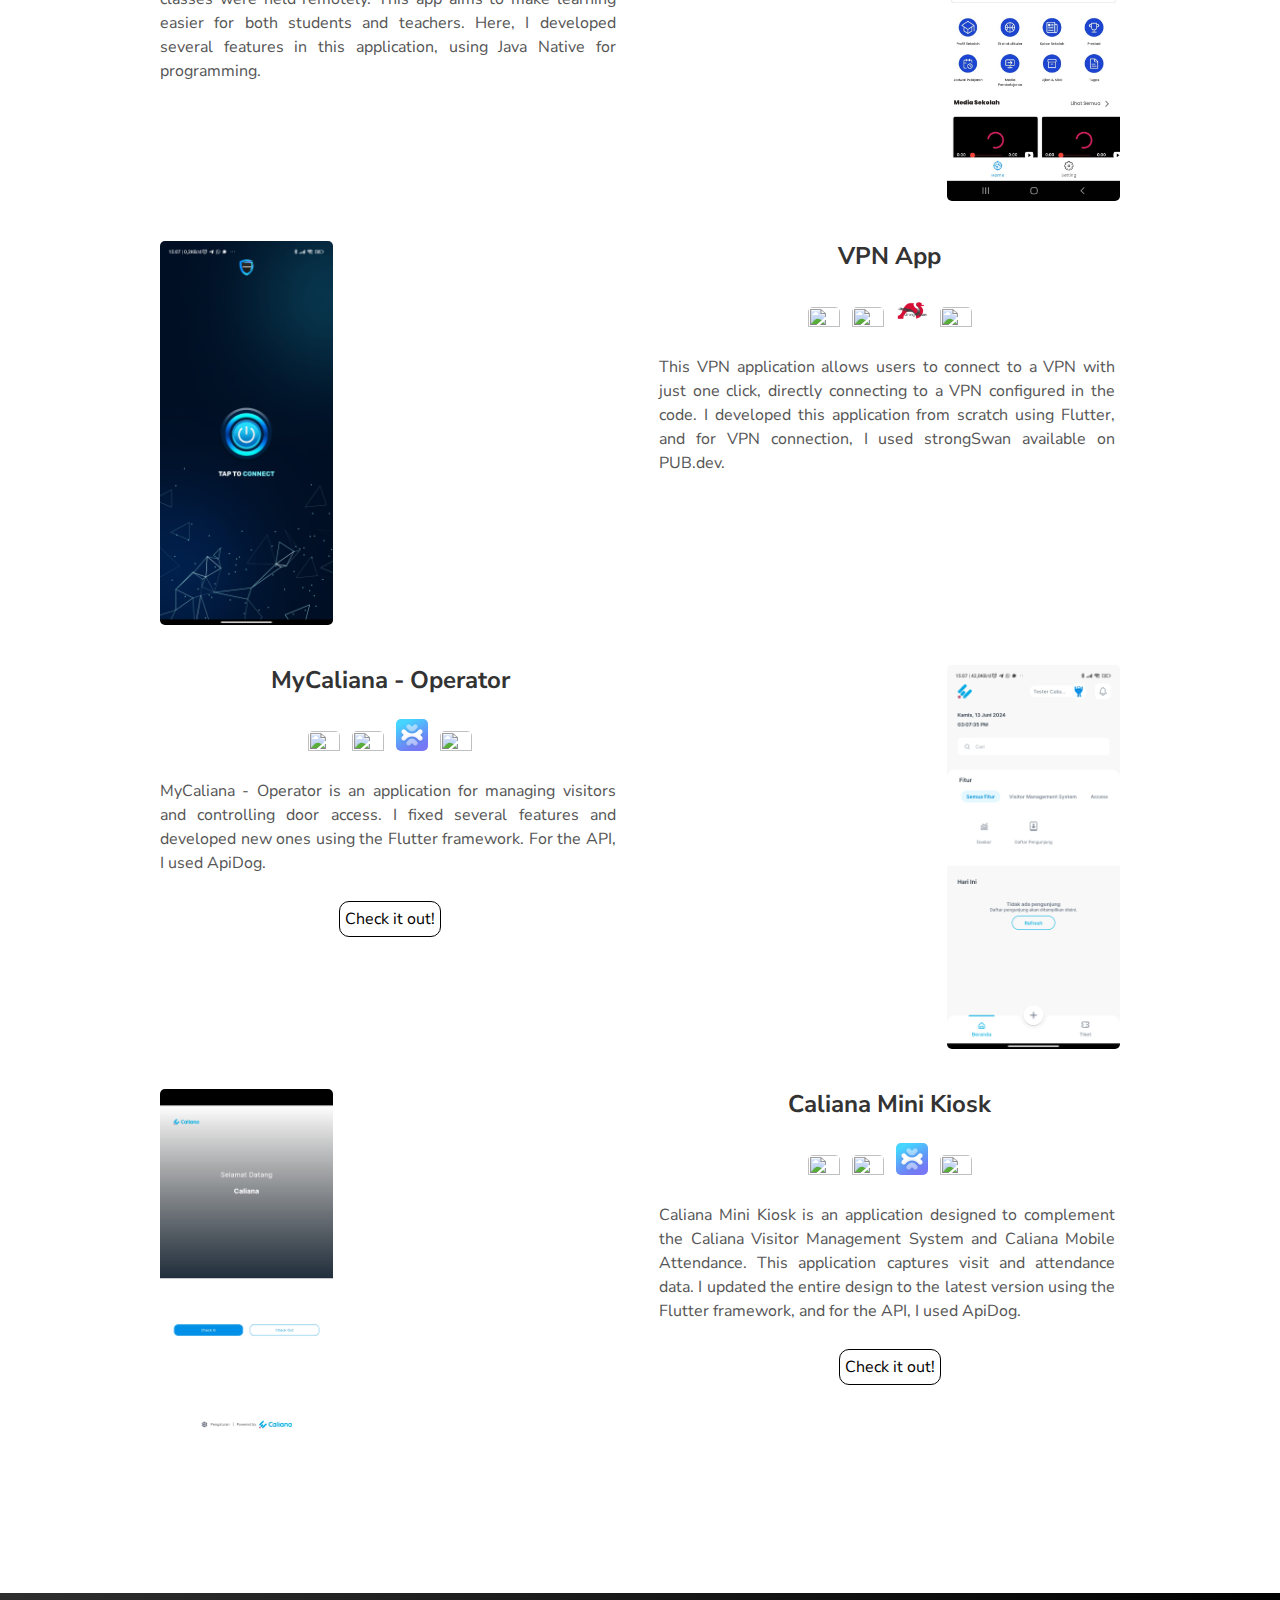
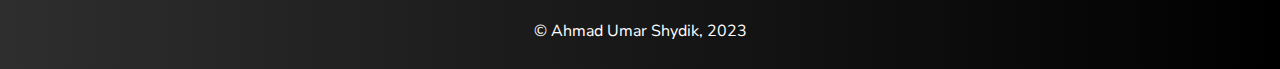
==== commit ef09f3f2: "update" ====
--- a/index.html
+++ b/index.html
@@ -493,7 +493,9 @@
         </picture>
       </div>
       <div class="contents-right" style="text-align: center">
-        <h3>VPN App</h3>
+        <h3>
+          Caliana Mini Kiosk
+        </h3>
         <div>
           <img height="32" width="32"               
             src="https://cdn.jsdelivr.net/gh/devicons/devicon@latest/icons/flutter/flutter-original.svg" />
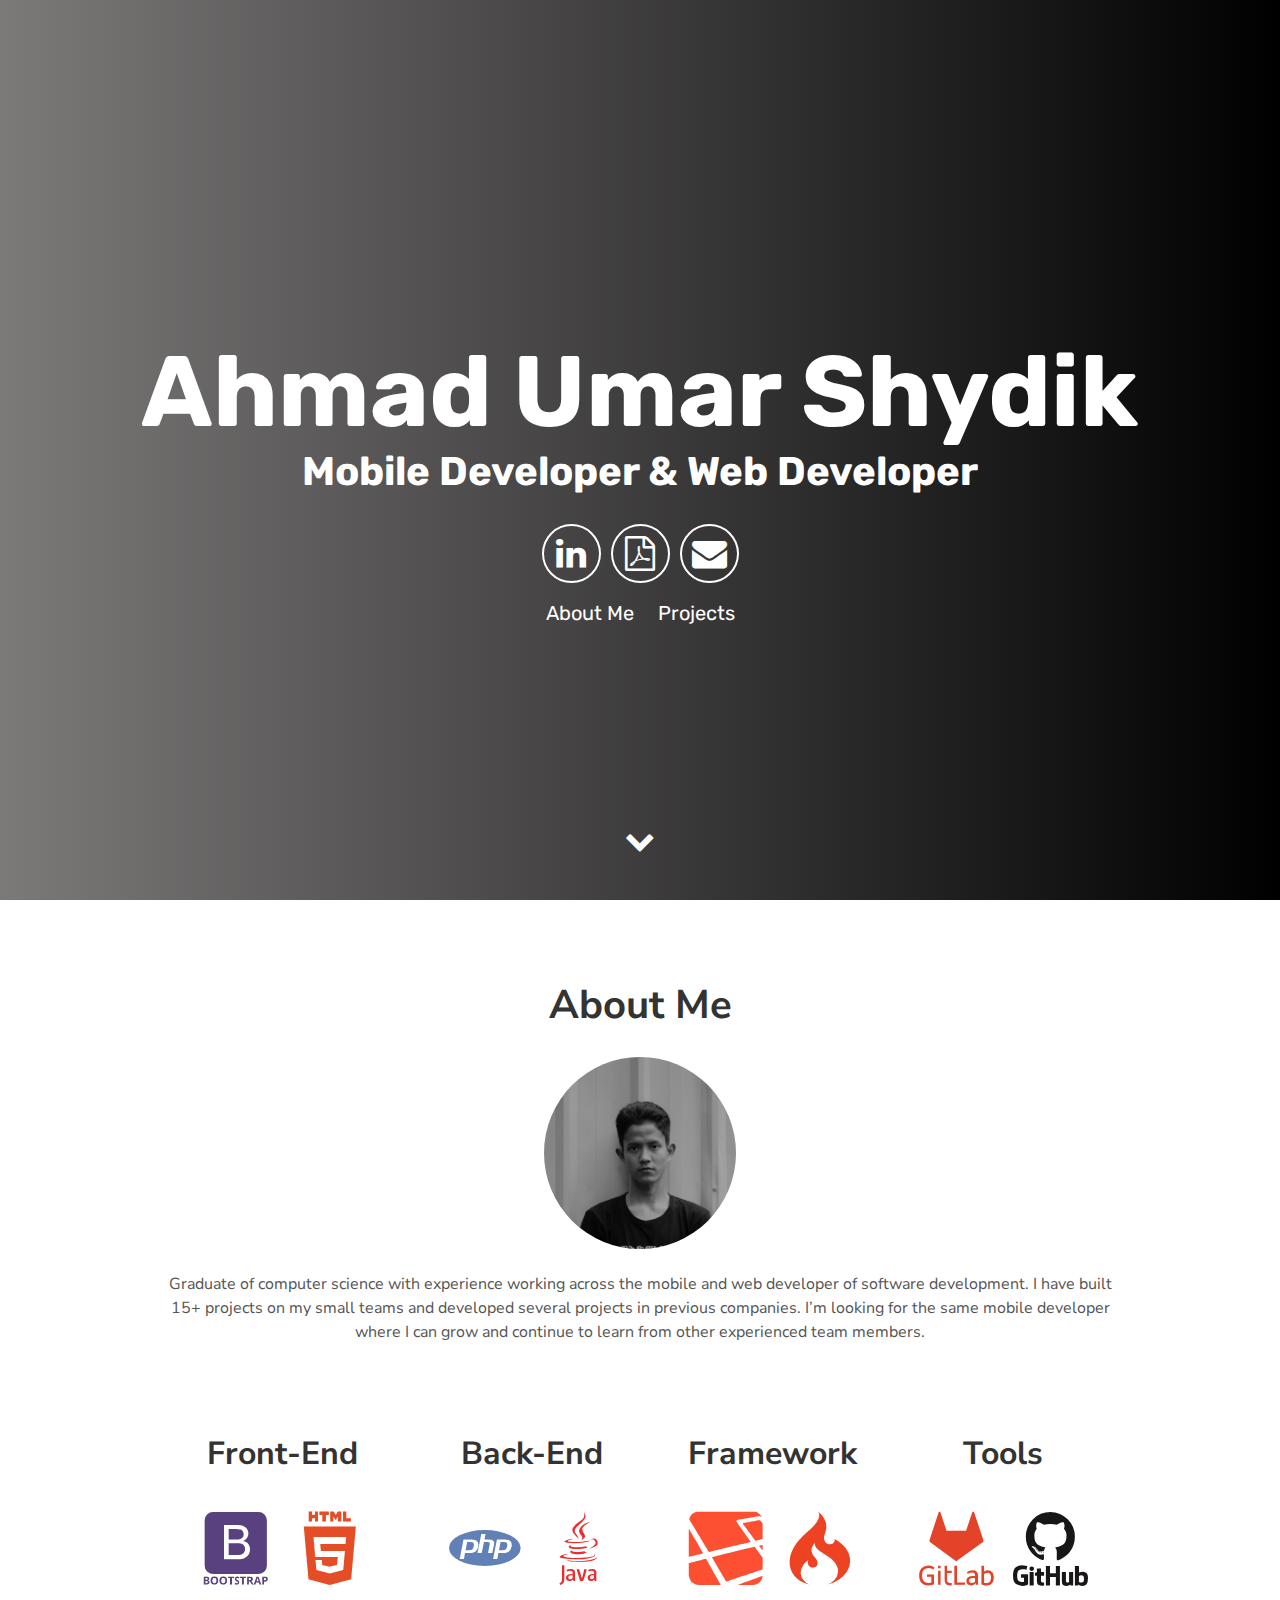
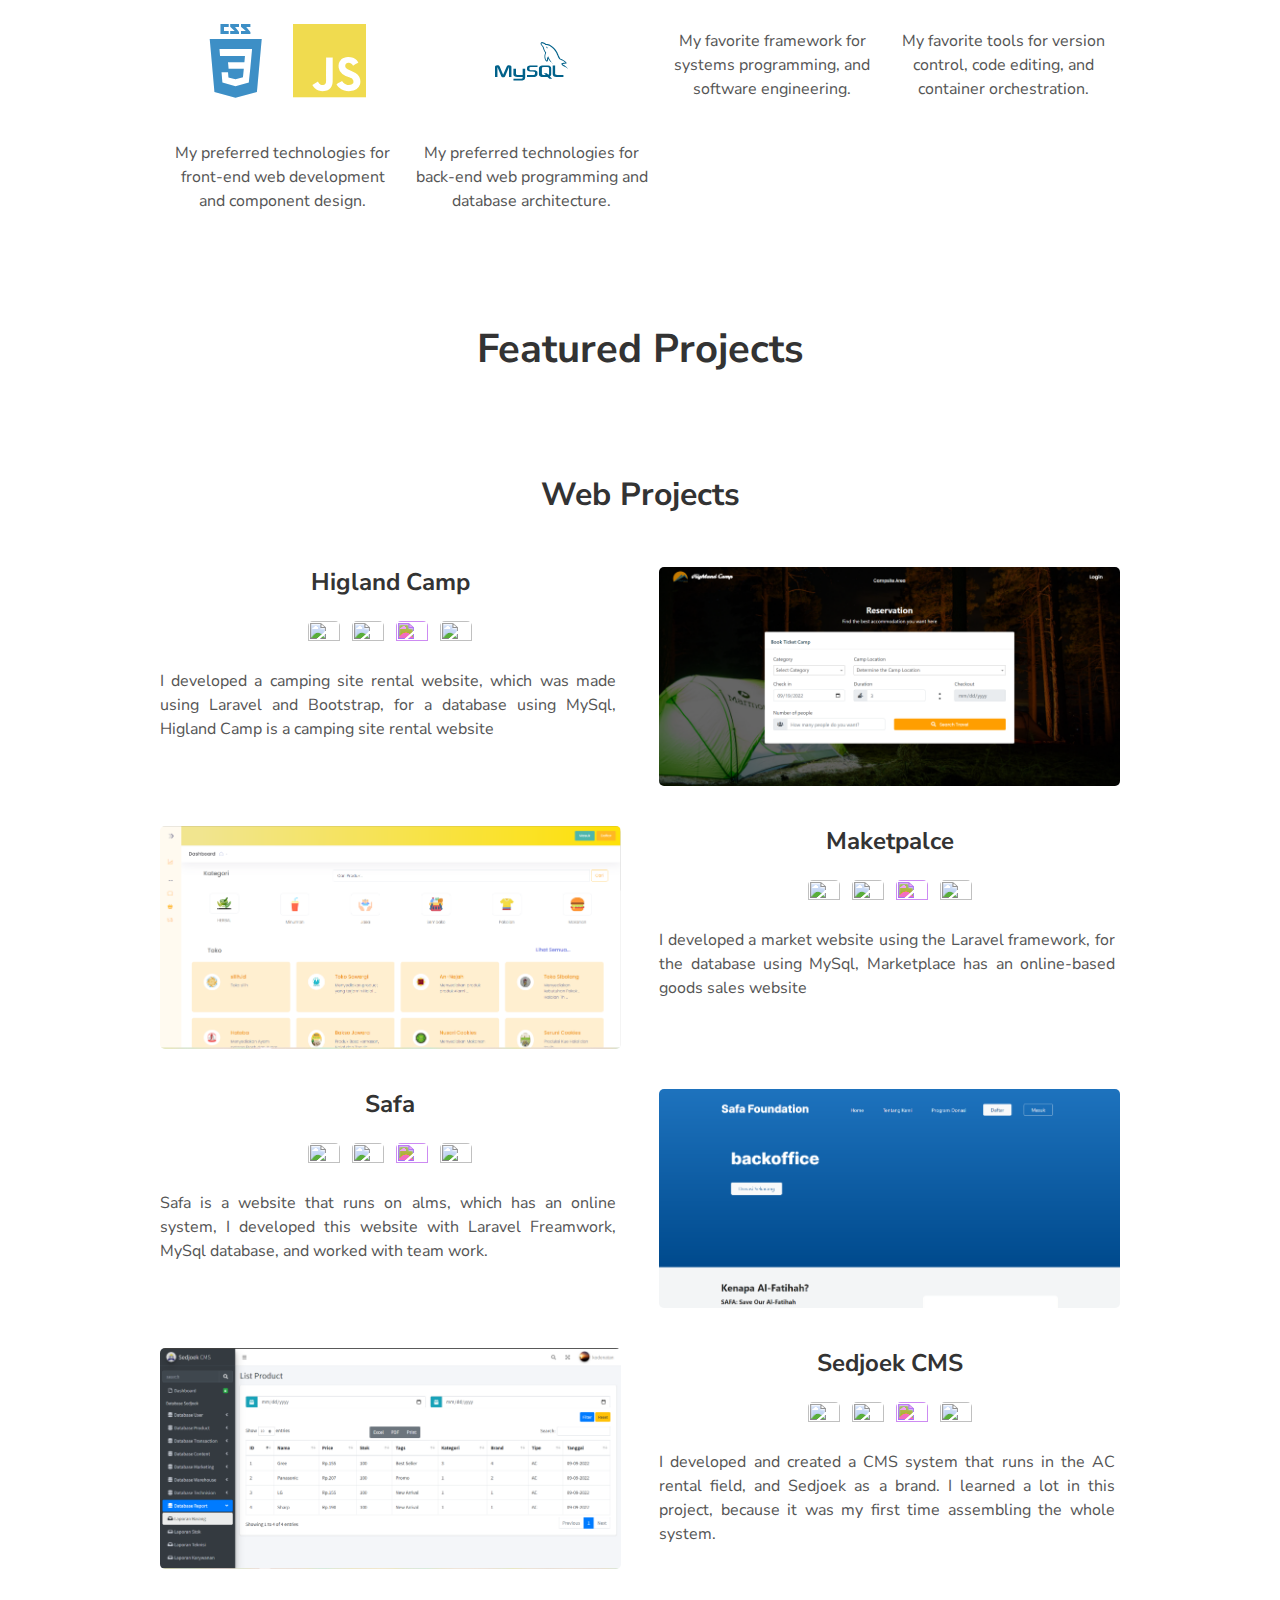
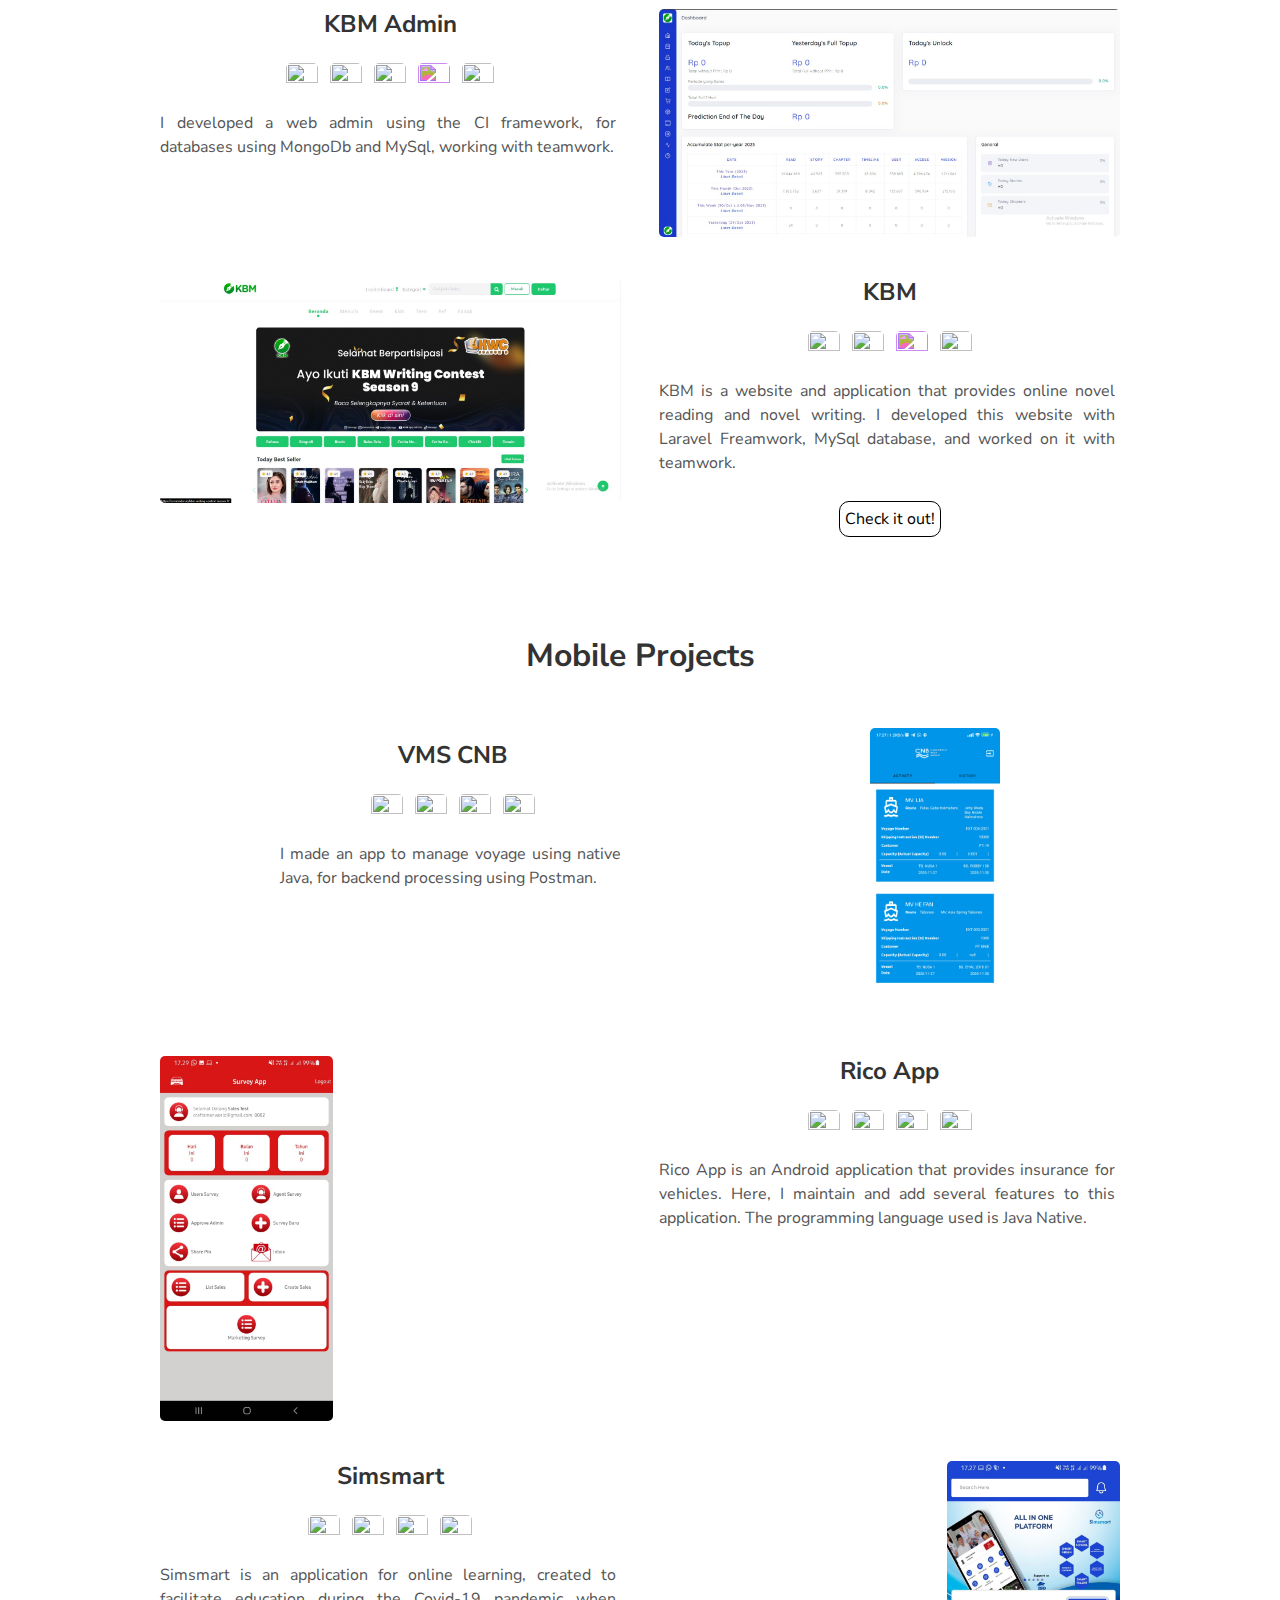
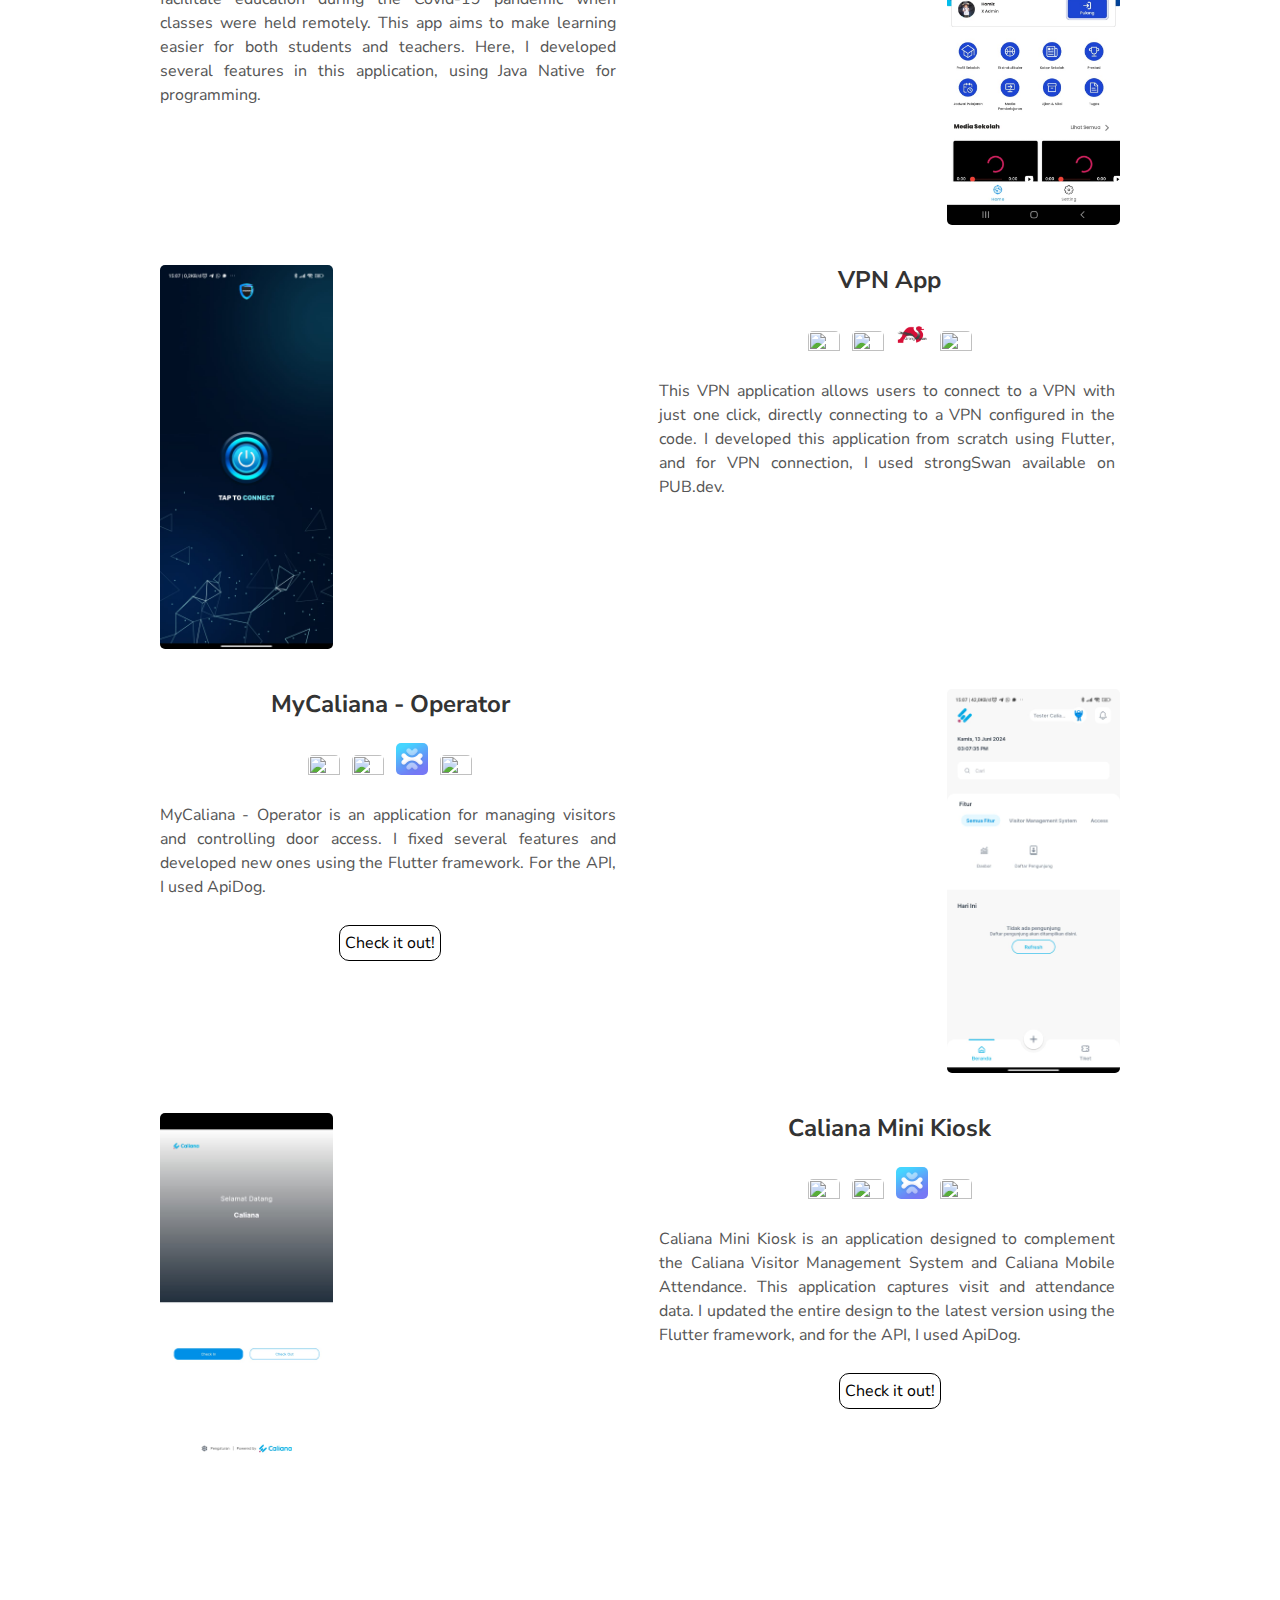
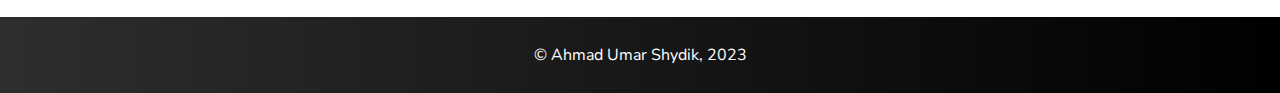
==== commit a800b15a: "update about me" ====
--- a/index.html
+++ b/index.html
@@ -69,10 +69,7 @@
         <img src="./assets/img/jpg/umar2.jpg" width="20%" style="border-radius: 50%" />
       </picture>
       <p>
-        I'm someone who is interested in programming.
-        I have experience in mobile and web development.
-        I'm very interested in learning new things and I'm very motivated to always develop my potential.
-        I'm able to work in a team.
+        Graduate of computer science with experience working across the mobile and web developer of software development. I have built 15+ projects on my small teams and developed several projects in previous companies. I’m looking for the same mobile developer where I can grow and continue to learn from other experienced team members.
       </p>
     </div>
 
